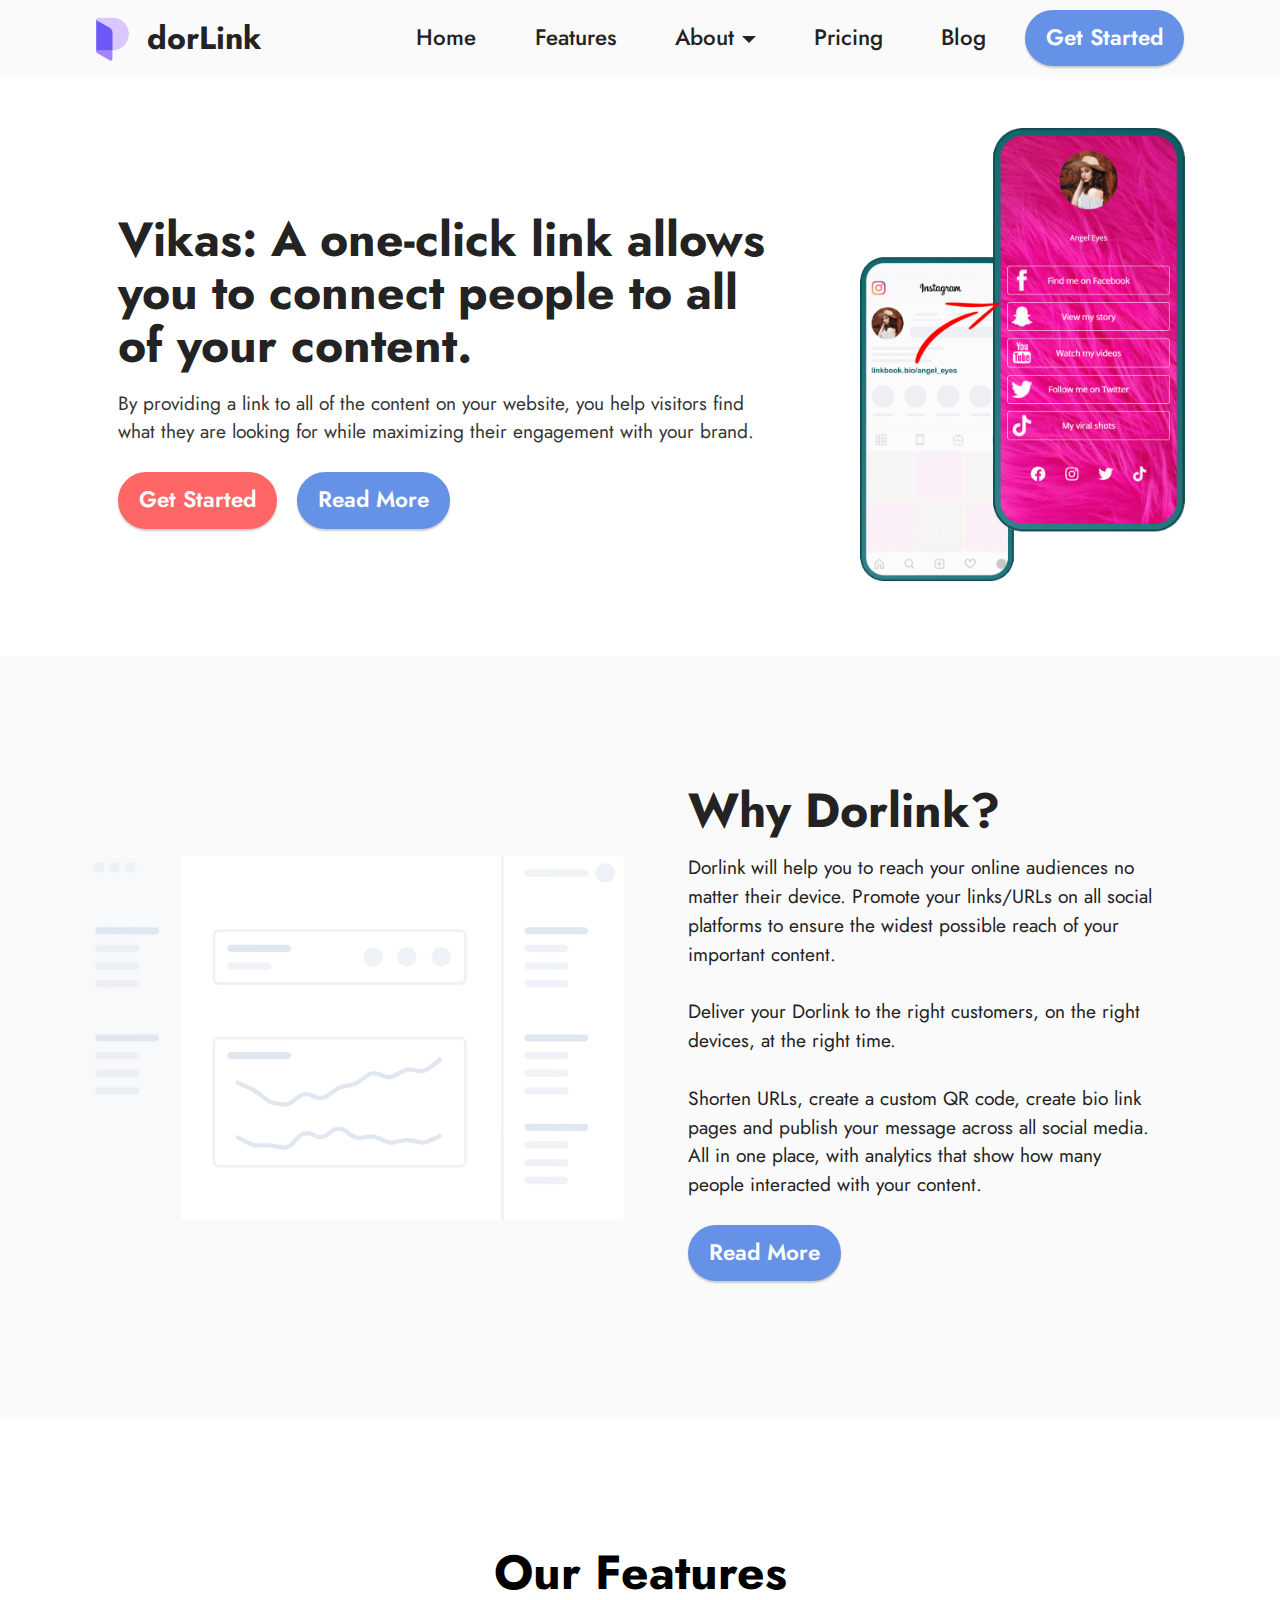
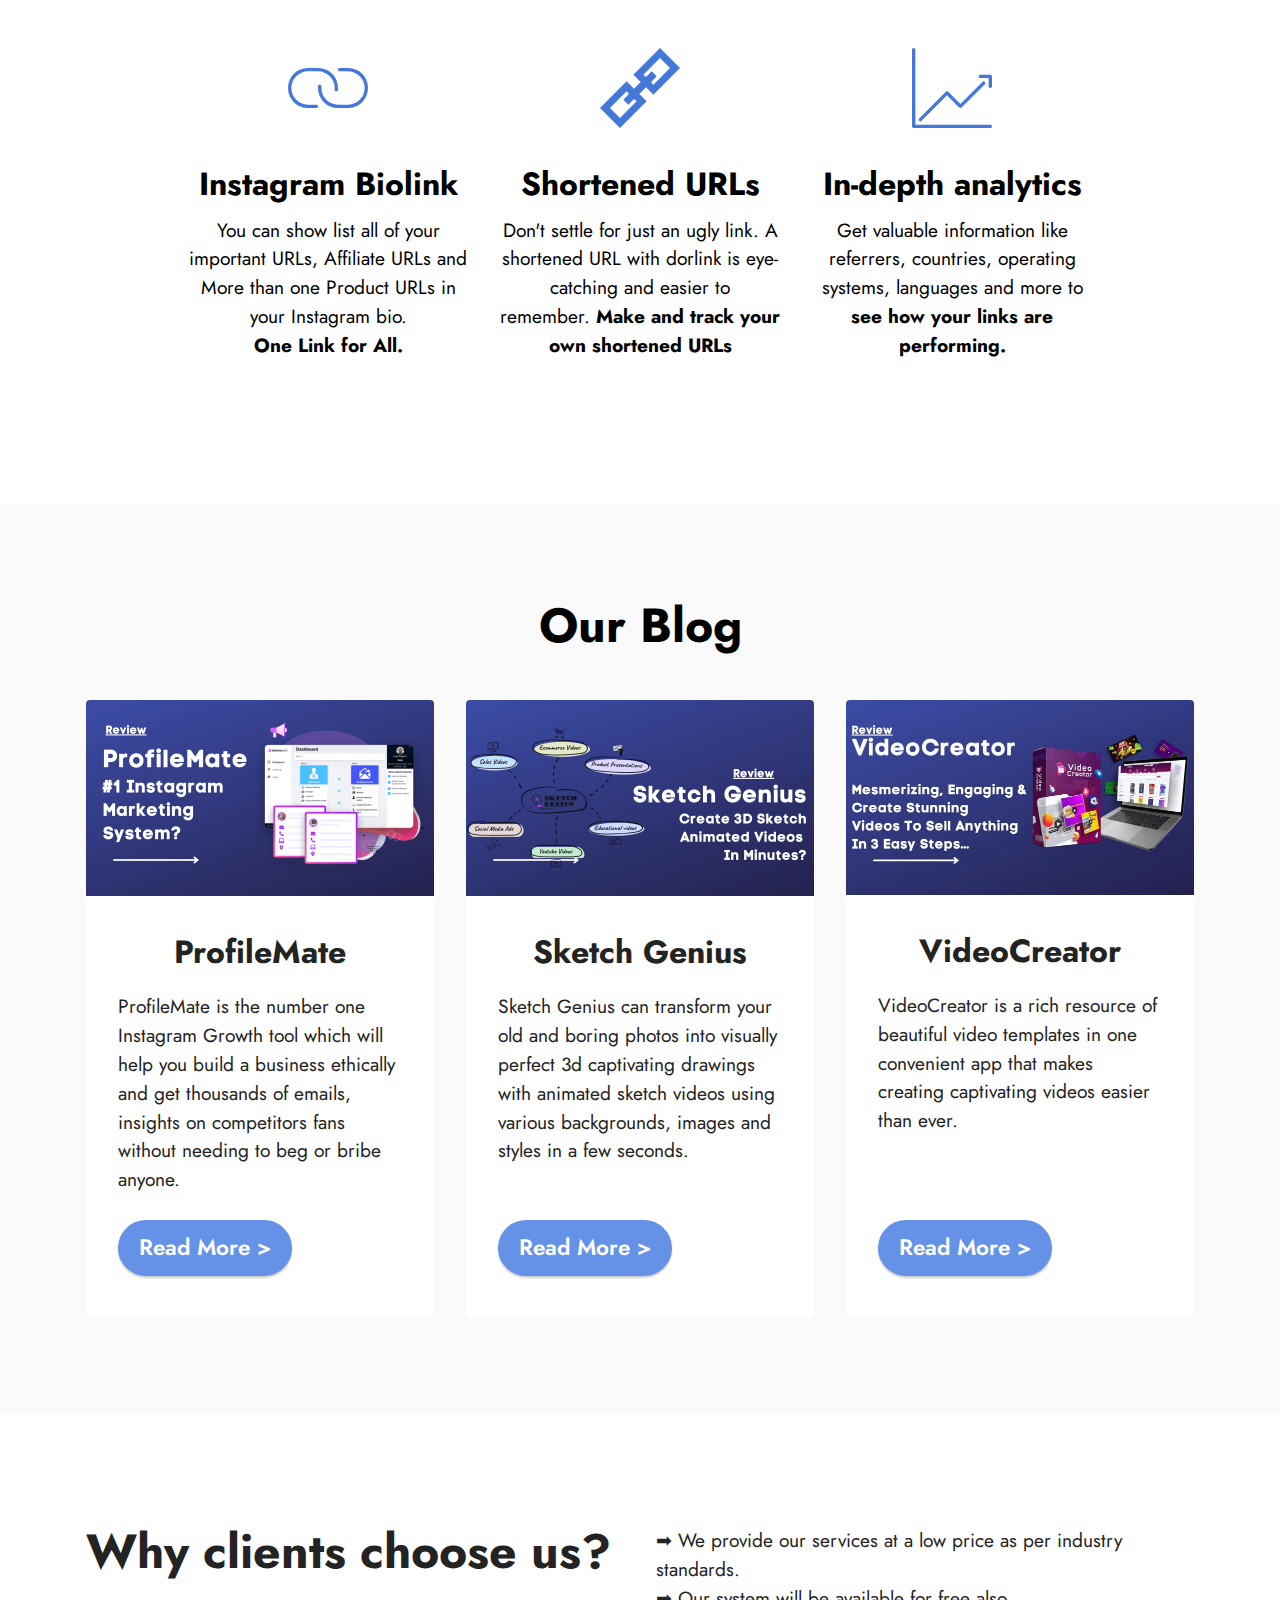
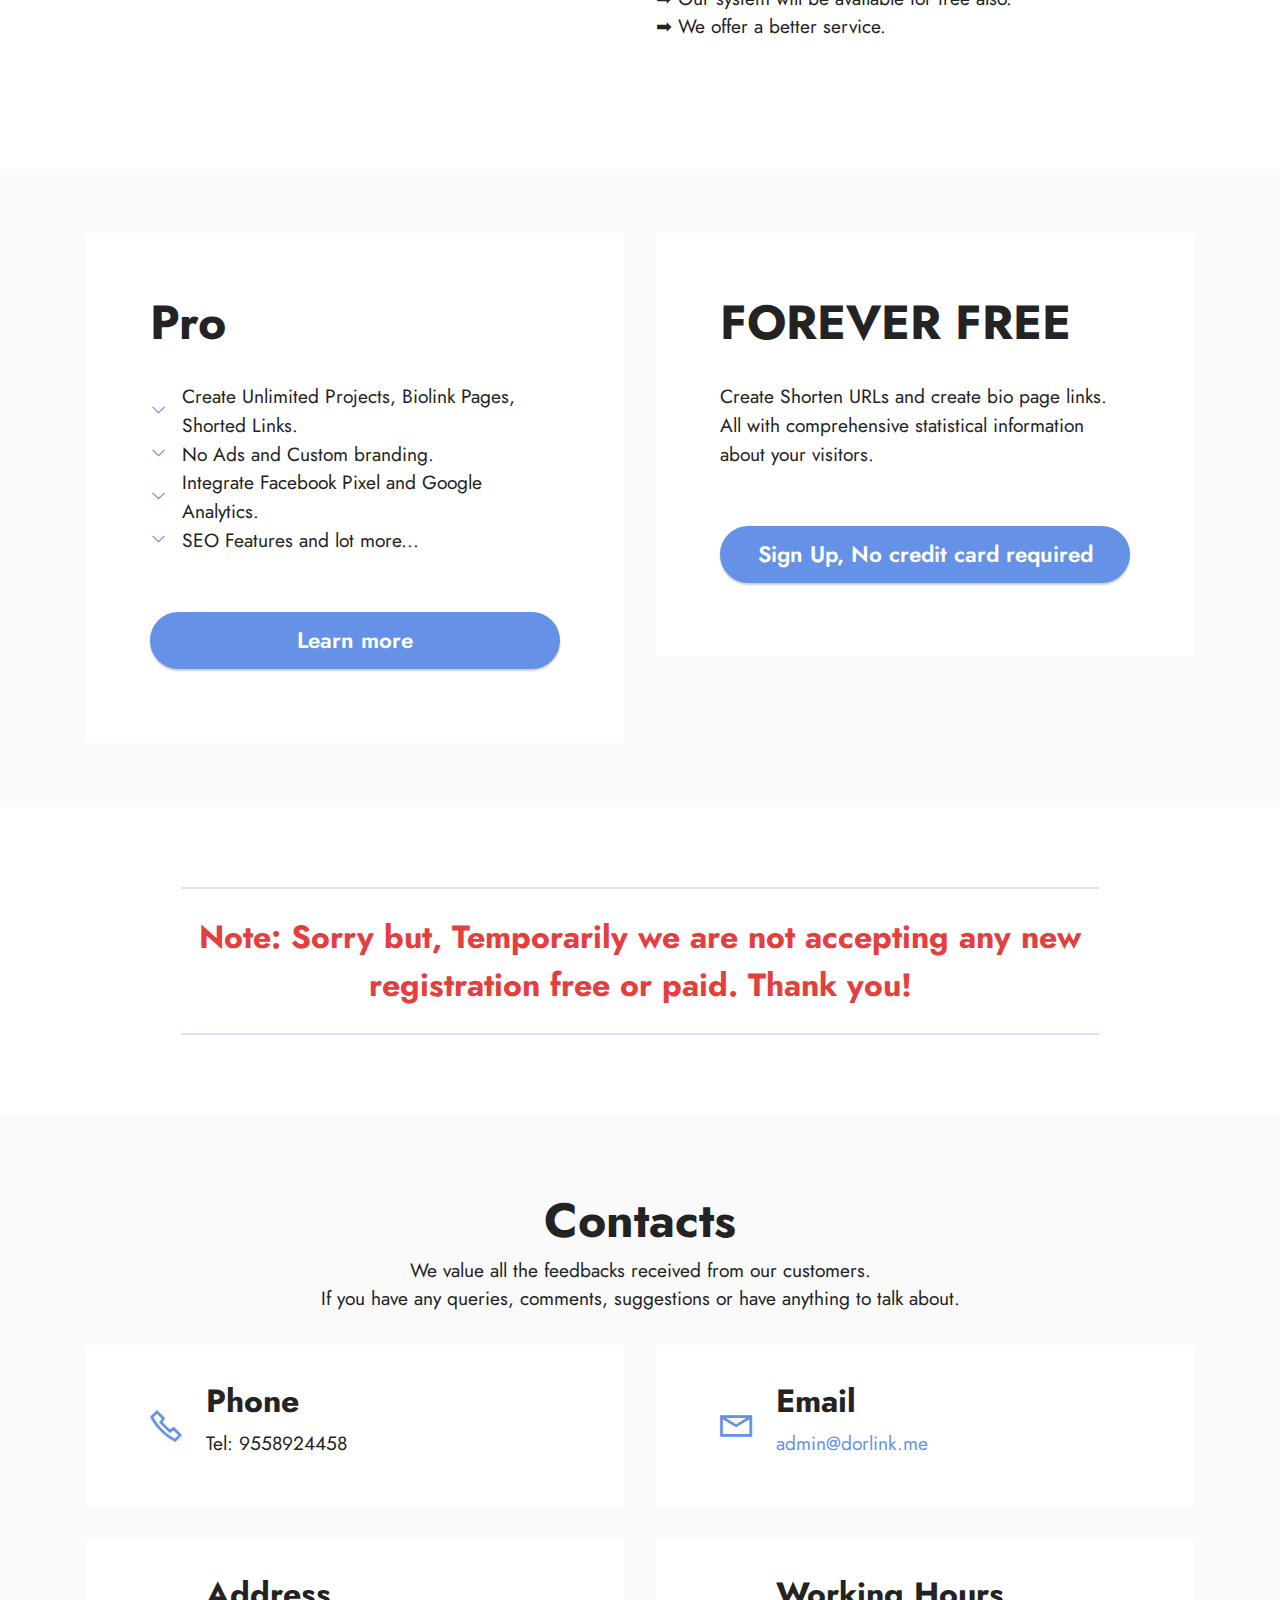
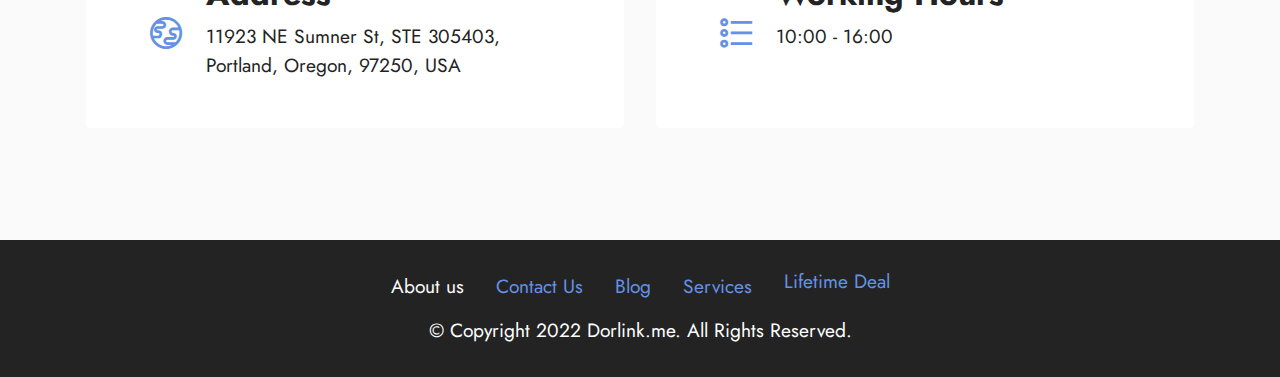
==== index.html @ 150f1089 "update" ====
<!DOCTYPE html>
<html  >
<head>
  <!-- Site made with Mobirise Website Builder v5.6.0, https://mobirise.com -->
  <meta charset="UTF-8">
  <meta http-equiv="X-UA-Compatible" content="IE=edge">
  <meta name="generator" content="Mobirise v5.6.0, mobirise.com">
  <meta name="twitter:card" content="summary_large_image"/>
  <meta name="twitter:image:src" content="assets/images/index-meta.png">
  <meta property="og:image" content="assets/images/index-meta.png">
  <meta name="twitter:title" content="Dorlink - Start working smarter">
  <meta name="viewport" content="width=device-width, initial-scale=1, minimum-scale=1">
  <link rel="shortcut icon" href="assets/images/d6089937f5c26a51997d0d1801ee9431-180x180.png" type="image/x-icon">
  <meta name="description" content="Link all of your articles together easily with Dorlink. Grow your audience by sharing across your social media channels.">
  
  
  <title>Dorlink - Start working smarter</title>
  <link rel="stylesheet" href="assets/web/assets/mobirise-icons2/mobirise2.css">
  <link rel="stylesheet" href="assets/web/assets/mobirise-icons/mobirise-icons.css">
  <link rel="stylesheet" href="assets/bootstrap/css/bootstrap.min.css">
  <link rel="stylesheet" href="assets/bootstrap/css/bootstrap-grid.min.css">
  <link rel="stylesheet" href="assets/bootstrap/css/bootstrap-reboot.min.css">
  <link rel="stylesheet" href="assets/dropdown/css/style.css">
  <link rel="stylesheet" href="assets/socicon/css/styles.css">
  <link rel="stylesheet" href="assets/theme/css/style.css">
  <link rel="preload" href="https://fonts.googleapis.com/css?family=Jost:100,200,300,400,500,600,700,800,900,100i,200i,300i,400i,500i,600i,700i,800i,900i&display=swap" as="style" onload="this.onload=null;this.rel='stylesheet'">
  <noscript><link rel="stylesheet" href="https://fonts.googleapis.com/css?family=Jost:100,200,300,400,500,600,700,800,900,100i,200i,300i,400i,500i,600i,700i,800i,900i&display=swap"></noscript>
  <link rel="preload" as="style" href="assets/mobirise/css/mbr-additional.css"><link rel="stylesheet" href="assets/mobirise/css/mbr-additional.css" type="text/css">
  
  
  
  
</head>
<body>
  
  <section data-bs-version="5.1" class="menu menu2 cid-sFCw1qGFAI" once="menu" id="menu2-23">
    
    <nav class="navbar navbar-dropdown navbar-fixed-top navbar-expand-lg">
        <div class="container">
            <div class="navbar-brand">
                <span class="navbar-logo">
                    <a href="index.html">
                        <img src="assets/images/d6089937f5c26a51997d0d1801ee9431-180x180.png" alt="Dorlink logo" style="height: 3rem;">
                    </a>
                </span>
                <span class="navbar-caption-wrap"><a class="navbar-caption text-black text-primary display-5" href="index.html">dorLink</a></span>
            </div>
            <button class="navbar-toggler" type="button" data-toggle="collapse" data-bs-toggle="collapse" data-target="#navbarSupportedContent" data-bs-target="#navbarSupportedContent" aria-controls="navbarNavAltMarkup" aria-expanded="false" aria-label="Toggle navigation">
                <div class="hamburger">
                    <span></span>
                    <span></span>
                    <span></span>
                    <span></span>
                </div>
            </button>
            <div class="collapse navbar-collapse" id="navbarSupportedContent">
                <ul class="navbar-nav nav-dropdown" data-app-modern-menu="true"><li class="nav-item"><a class="nav-link link text-black text-primary display-4" href="index.html">Home</a></li><li class="nav-item"><a class="nav-link link text-black text-primary display-4" href="index.html#features1-1i">Features</a></li>
                    <li class="nav-item dropdown"><a class="nav-link link text-black text-primary dropdown-toggle display-4" href="index.html#header14-1j" data-toggle="dropdown-submenu" data-bs-toggle="dropdown" data-bs-auto-close="outside" aria-expanded="false">About</a><div class="dropdown-menu" aria-labelledby="dropdown-undefined"><a class="text-black text-primary dropdown-item display-4" href="privacy-policy.html">Privacy Policy</a><a class="text-black text-primary show dropdown-item display-4" href="terms-and-conditions.html">Terms &amp; Conditions</a></div></li>
                    <li class="nav-item"><a class="nav-link link text-black text-primary display-4" href="index.html#pricing1-0">Pricing</a>
                    </li><li class="nav-item"><a class="nav-link link text-black text-primary display-4" href="https://review.dorlink.me/" target="_blank">Blog</a></li></ul>
                
                <div class="navbar-buttons mbr-section-btn"><a class="btn btn-primary display-4" href="https://dorlink.me/plan/new" target="_blank">
                        Get Started</a></div>
            </div>
        </div>
    </nav>
</section>

<section data-bs-version="5.1" class="header14 cid-sFzxmVl7J6" id="header14-1f">

    

    

    <div class="container">
        <div class="row justify-content-center align-items-center">
            <div class="col-12 col-md-4 image-wrapper">
                <img src="assets/images/main-pic.gif" alt="link in bio instagram tool">
            </div>
            <div class="col-12 col-md">
                <div class="text-wrapper">
                    <h1 class="mbr-section-title mbr-fonts-style mb-3 display-2"><strong>Vikas: A one-click link allows you to connect people to all of your content.</strong></h1>
                    <p class="mbr-text mbr-fonts-style display-7">By providing a link to all of the content on your website, you help visitors find what they are looking for while maximizing their engagement with your brand.<br></p>
                    <div class="mbr-section-btn mt-3"><a class="btn btn-secondary display-4" href="https://dorlink.me/register" target="_blank">Get Started</a>
                        <a class="btn btn-primary display-4" href="index.html#header14-1j">Read More</a></div>
                </div>
            </div>
        </div>
    </div>
</section>

<section data-bs-version="5.1" class="header14 cid-sFzz5E692j" id="header14-1j">

    

    

    <div class="container">
        <div class="row justify-content-center align-items-center">
            <div class="col-12 col-md-6 image-wrapper">
                <img src="assets/images/product-shot-p-800-800x543.png" alt="Dorlink">
            </div>
            <div class="col-12 col-md">
                <div class="text-wrapper">
                    <h1 class="mbr-section-title mbr-fonts-style mb-3 display-2">
                        <strong>Why Dorlink?</strong></h1>
                    <p class="mbr-text mbr-fonts-style display-7">Dorlink will help you to reach your online audiences no matter their device.&nbsp;Promote your links/URLs on all social platforms to ensure the widest possible reach of your important content.<br><br>Deliver your Dorlink to the right customers, on the right devices, at the right time.<br><br>Shorten URLs, create a custom QR code, create bio link pages and publish your message across all social media. All in one place, with analytics that show how many people interacted with your content.<br></p>
                    <div class="mbr-section-btn mt-3"><a class="btn btn-primary display-4" href="index.html#features1-1i">Read More</a></div>
                </div>
            </div>
        </div>
    </div>
</section>

<section data-bs-version="5.1" class="features1 cid-sFzyUE9AaP" id="features1-1i">
    

    
    <div class="container-fluid">
        <div class="row">
            <div class="col-12 col-lg-9">
                <h3 class="mbr-section-title mbr-fonts-style align-center mb-0 display-2">
                    <strong>Our Features</strong>
                </h3>
                
            </div>
        </div>
        <div class="row">
            <div class="card col-12 col-md-6 col-lg-3">
                <div class="card-wrapper">
                    <div class="card-box align-center">
                        <div class="iconfont-wrapper">
                            <span class="mbr-iconfont mbri-link"></span>
                        </div>
                        <h5 class="card-title mbr-fonts-style display-5"><strong>Instagram Biolink</strong></h5>
                        <p class="card-text mbr-fonts-style display-7">You can show list all of your important URLs, Affiliate URLs and More than one Product URLs in your Instagram bio. <br><strong>One Link for All.</strong></p>
                    </div>
                </div>
            </div>
            <div class="card col-12 col-md-6 col-lg-3">
                <div class="card-wrapper">
                    <div class="card-box align-center">
                        <div class="iconfont-wrapper">
                            <span class="mbr-iconfont mobi-mbri-link mobi-mbri"></span>
                        </div>
                        <h5 class="card-title mbr-fonts-style display-5"><strong>Shortened URLs</strong></h5>
                        <p class="card-text mbr-fonts-style display-7">Don't settle for just an ugly link. A shortened URL with dorlink is eye-catching and easier to remember.&nbsp;<strong>Make and track your own shortened URLs</strong></p>
                    </div>
                </div>
            </div>
            <div class="card col-12 col-md-6 col-lg-3">
                <div class="card-wrapper">
                    <div class="card-box align-center">
                        <div class="iconfont-wrapper">
                            <span class="mbr-iconfont mbri-growing-chart"></span>
                        </div>
                        <h5 class="card-title mbr-fonts-style display-5"><strong>In-depth analytics</strong></h5>
                        <p class="card-text mbr-fonts-style display-7">Get valuable information like referrers, countries, operating systems, languages and more to <strong>see how your links are performing.</strong></p>
                    </div>
                </div>
            </div>
            
        </div>
    </div>
</section>

<section data-bs-version="5.1" class="features3 cid-sFzFvgBfc0" id="features3-1p">
    
    
    <div class="container">
        <div class="mbr-section-head">
            <h4 class="mbr-section-title mbr-fonts-style align-center mb-5 display-2">
                <strong>Our Blog</strong></h4>
            
        </div>
        <div class="row mt-4">
            
            <div class="item features-image сol-12 col-md-6 col-lg-4 active">
                <div class="item-wrapper">
                    <div class="item-img">
                        <img src="assets/images/profilemate-review-696x392.png" alt="ProfileMate Review" data-slide-to="1" data-bs-slide-to="1">
                    </div>
                    <div class="item-content">
                        <h5 class="item-title mbr-fonts-style display-5"><strong>ProfileMate</strong></h5>
                        
                        <p class="mbr-text mbr-fonts-style mt-3 display-7">ProfileMate is the number one Instagram Growth tool which will help you build a business ethically and get thousands of emails, insights on competitors fans without needing to beg or bribe anyone.<br></p>
                    </div>
                    <div class="mbr-section-btn item-footer mt-2"><a href="https://review.dorlink.me/profilemate-review/" class="btn item-btn btn-primary display-4" target="_blank">Read More
                            &gt;</a></div>
                </div>
            </div>
            <div class="item features-image сol-12 col-md-6 col-lg-4">
                <div class="item-wrapper">
                    <div class="item-img">
                        <img src="assets/images/sketchgenius-review-create-3d-sketch-696x392.png" alt="Sketch Genius Review" data-slide-to="2" data-bs-slide-to="2">
                    </div>
                    <div class="item-content">
                        <h5 class="item-title mbr-fonts-style display-5"><strong>Sketch Genius</strong></h5>
                        
                        <p class="mbr-text mbr-fonts-style mt-3 display-7">Sketch Genius can transform your old and boring photos into visually perfect 3d captivating drawings with animated sketch videos using various backgrounds, images and styles in a few seconds.<br></p>
                    </div>
                    <div class="mbr-section-btn item-footer mt-2"><a href="https://review.dorlink.me/sketch-genius-review/" class="btn item-btn btn-primary display-4" target="_blank">Read More &gt;</a></div>
                </div>
            </div><div class="item features-image сol-12 col-md-6 col-lg-4">
                <div class="item-wrapper">
                    <div class="item-img">
                        <img src="assets/images/videocreator-review-696x392.jpeg" alt="VideoCreator-Review" data-slide-to="0" data-bs-slide-to="0">
                    </div>
                    <div class="item-content">
                        <h5 class="item-title mbr-fonts-style display-5"><strong>VideoCreator</strong></h5>
                        
                        <p class="mbr-text mbr-fonts-style mt-3 display-7">VideoCreator is a rich resource of beautiful video templates in one convenient app that makes creating captivating videos easier than ever.</p>
                    </div>
                    <div class="mbr-section-btn item-footer mt-2"><a href="https://review.dorlink.me/videocreator-review/" class="btn item-btn btn-primary display-4" target="_blank">Read More &gt;</a></div>
                </div>
            </div>
        </div>
    </div>
</section>

<section data-bs-version="5.1" class="content10 cid-sFAZRnJnnI" id="content10-22">
    
    <div class="container">
        <div class="row justify-content-center">
            <div class="col-12 col-md">
                
                <h6 class="mbr-section-subtitle mbr-fonts-style mb-4 display-2"><strong>Why clients choose us?</strong></h6>
            </div>
            <div class="col-md-12 col-lg-6">
                <p class="mbr-text mbr-fonts-style display-7">➡ We provide our services at a low price as per industry standards.<br>➡ Our system will be available for free also.&nbsp;<br>➡ We offer a better service.</p>
            </div>
        </div>
    </div>
</section>

<section data-bs-version="5.1" class="pricing1 cid-sYmt5kQbdl" id="pricing1-0">

    

    
    <div class="container">
        <div class="row justify-content-center">
            <div class="card col-12 col-lg-6">
                <div class="card-wrapper">
                    <div class="card-box align-left">
                        <h6 class="card-title mbr-fonts-style mb-4 display-2">
                            <strong>Pro</strong></h6>
                        <ul class="list mbr-fonts-style mb-5 display-7">
                            <li class="item-wrap"><span style="font-size: 1.2rem;">Create Unlimited Projects, Biolink Pages, Shorted Links.</span></li><li class="item-wrap"><span style="font-size: 1.2rem;">No Ads and Custom branding.</span><br></li>
                            <li class="item-wrap"><span style="font-size: 1.2rem;">Integrate Facebook Pixel and Google Analytics.</span></li><li class="item-wrap">SEO Features and lot more...</li>
                        </ul>
                    </div>
                    <div class="mbr-section-btn"><a class="btn btn-primary display-4" href="https://dorlink.me/plan/new" target="_blank">Learn more</a></div>
                </div>
            </div>

            <div class="card col-12 col-lg-6">
                <div class="card-wrapper">
                    <div class="card-box align-left">
                        <h4 class="card-title mb-4 mbr-fonts-style display-2"><strong>FOREVER FREE</strong><strong><br></strong></h4>
                        <p class="mbr-text mbr-fonts-style mb-5 display-7">Create Shorten URLs and create bio page links. All with comprehensive statistical information about your visitors.<br>
                        </p>
                    </div>
                    <div class="mbr-section-btn"><a class="btn btn-primary display-4" href="https://dorlink.me/plan/new" target="_blank">Sign Up, No credit card required</a></div>
                </div>
            </div>
        </div>
    </div>
</section>

<section data-bs-version="5.1" class="content6 cid-sYxd4Aob9S" id="content6-a">
    
    <div class="container">
        <div class="row justify-content-center">
            <div class="col-md-12 col-lg-10">
                <hr class="line">
                <p class="mbr-text align-center mbr-fonts-style my-4 display-5"><strong>Note: Sorry but, Temporarily we are not accepting any new registration free or paid. Thank you!</strong><br></p>
                <hr class="line">
            </div>
        </div>
    </div>
</section>

<section data-bs-version="5.1" class="contacts2 cid-sFzIA7KGYz" id="contacts2-1r">
    <!---->
    
    
    <div class="container">
        <div class="mbr-section-head">
            <h3 class="mbr-section-title mbr-fonts-style align-center mb-0 display-2">
                <strong>Contacts</strong>
            </h3>
            <h4 class="mbr-section-subtitle mbr-fonts-style align-center mb-0 mt-2 display-7">We value all the feedbacks received from our customers. <br>If you have any queries, comments, suggestions or have anything to talk about.</h4>
        </div>
        <div class="row justify-content-center mt-4">
            <div class="card col-12 col-md-6">
                <div class="card-wrapper">
                    <div class="image-wrapper">
                        <span class="mbr-iconfont mobi-mbri-phone mobi-mbri"></span>
                    </div>
                    <div class="text-wrapper">
                        <h6 class="card-title mbr-fonts-style mb-1 display-5">
                            <strong>Phone</strong>
                        </h6>
                        <p class="mbr-text mbr-fonts-style display-7">Tel: 9558924458
                        </p>
                    </div>
                </div>
            </div>
            <div class="card col-12 col-md-6">
                <div class="card-wrapper">
                    <div class="image-wrapper">
                        <span class="mbr-iconfont mobi-mbri-letter mobi-mbri"></span>
                    </div>
                    <div class="text-wrapper">
                        <h6 class="card-title mbr-fonts-style mb-1 display-5">
                            <strong>Email</strong><strong><br></strong>
                        </h6>
                        <p class="mbr-text mbr-fonts-style display-7"><a href="mailto:admin@dorlink.me" class="text-primary">admin@dorlink.me</a></p>
                    </div>
                </div>
            </div>
            <div class="card col-12 col-md-6">
                <div class="card-wrapper">
                    <div class="image-wrapper">
                        <span class="mbr-iconfont mobi-mbri-globe mobi-mbri"></span>
                    </div>
                    <div class="text-wrapper">
                        <h6 class="card-title mbr-fonts-style mb-1 display-5">
                            <strong>Address</strong>
                        </h6>
                        <p class="mbr-text mbr-fonts-style display-7">
                            11923 NE Sumner St, STE 305403, Portland, Oregon, 97250, USA
                        </p>
                    </div>
                </div>
            </div>
            <div class="card col-12 col-md-6">
                <div class="card-wrapper">
                    <div class="image-wrapper">
                        <span class="mbr-iconfont mobi-mbri-bulleted-list mobi-mbri"></span>
                    </div>
                    <div class="text-wrapper">
                        <h6 class="card-title mbr-fonts-style mb-1 display-5">
                            <strong>Working Hours</strong>
                        </h6>
                        <p class="mbr-text mbr-fonts-style display-7">10:00 - 16:00
                        </p>
                    </div>
                </div>
            </div>
        </div>
    </div>
</section>

<section data-bs-version="5.1" class="footer3 cid-sYx9sicp0K" once="footers" id="footer3-9">

    

    

    <div class="container">
        <div class="media-container-row align-center mbr-white">
            <div class="row row-links">
                <ul class="foot-menu">
                    
                    
                    
                    
                    
                <li class="foot-menu-item mbr-fonts-style display-7">
                        <a class="text-white text-primary" href="index.html#header14-1j" target="_blank">About us</a>
                    </li><li class="foot-menu-item mbr-fonts-style display-7"><a href="index.html#contacts2-1r" class="text-primary">Contact Us</a></li><li class="foot-menu-item mbr-fonts-style display-7"><a href="https://review.dorlink.me/" class="text-primary" target="_blank">Blog</a></li><li class="foot-menu-item mbr-fonts-style display-7">
                        <a href="index.html#features1-1i" class="text-primary">Services</a>
                    </li><li class="foot-menu-item mbr-fonts-style display-7"><p><a href="https://dorlink.me/plan/new" class="text-primary" target="_blank">Lifetime Deal</a></p></li></ul>
            </div>
            
            <div class="row row-copirayt">
                <p class="mbr-text mb-0 mbr-fonts-style mbr-white align-center display-7">
                    © Copyright 2022 Dorlink.me. All Rights Reserved.
                </p>
            </div>
        </div>
    </div>
</section>
  
</body>
</html>
---- assets/web/assets/mobirise-icons2/mobirise2.css ----
@font-face {
  font-family: 'Moririse2';
  font-display: swap;
  src:  url('mobirise2.eot?f2bix4');
  src:  url('mobirise2.eot?f2bix4#iefix') format('embedded-opentype'),
    url('mobirise2.ttf?f2bix4') format('truetype'),
    url('mobirise2.woff?f2bix4') format('woff'),
    url('mobirise2.svg?f2bix4#mobirise2') format('svg');
  font-weight: normal;
  font-style: normal;
}

[class^="mobi-"], [class*=" mobi-"] {
  /* use !important to prevent issues with browser extensions that change fonts */
  font-family: 'Moririse2' !important;
  speak: none;
  font-style: normal;
  font-weight: normal;
  font-variant: normal;
  text-transform: none;
  line-height: 1;

  /* Better Font Rendering =========== */
  -webkit-font-smoothing: antialiased;
  -moz-osx-font-smoothing: grayscale;
}

.mobi-mbri-add-submenu:before {
  content: "\e900";
}
.mobi-mbri-alert:before {
  content: "\e901";
}
.mobi-mbri-align-center:before {
  content: "\e902";
}
.mobi-mbri-align-justify:before {
  content: "\e903";
}
.mobi-mbri-align-left:before {
  content: "\e904";
}
.mobi-mbri-align-right:before {
  content: "\e905";
}
.mobi-mbri-android:before {
  content: "\e906";
}
.mobi-mbri-apple:before {
  content: "\e907";
}
.mobi-mbri-arrow-down:before {
  content: "\e908";
}
.mobi-mbri-arrow-next:before {
  content: "\e909";
}
.mobi-mbri-arrow-prev:before {
  content: "\e90a";
}
.mobi-mbri-arrow-up:before {
  content: "\e90b";
}
.mobi-mbri-bold:before {
  content: "\e90c";
}
.mobi-mbri-bookmark:before {
  content: "\e90d";
}
.mobi-mbri-bootstrap:before {
  content: "\e90e";
}
.mobi-mbri-briefcase:before {
  content: "\e90f";
}
.mobi-mbri-browse:before {
  content: "\e910";
}
.mobi-mbri-bulleted-list:before {
  content: "\e911";
}
.mobi-mbri-calendar:before {
  content: "\e912";
}
.mobi-mbri-camera:before {
  content: "\e913";
}
.mobi-mbri-cart-add:before {
  content: "\e914";
}
.mobi-mbri-cart-full:before {
  content: "\e915";
}
.mobi-mbri-cash:before {
  content: "\e916";
}
.mobi-mbri-change-style:before {
  content: "\e917";
}
.mobi-mbri-chat:before {
  content: "\e918";
}
.mobi-mbri-clock:before {
  content: "\e919";
}
.mobi-mbri-close:before {
  content: "\e91a";
}
.mobi-mbri-cloud:before {
  content: "\e91b";
}
.mobi-mbri-code:before {
  content: "\e91c";
}
.mobi-mbri-contact-form:before {
  content: "\e91d";
}
.mobi-mbri-credit-card:before {
  content: "\e91e";
}
.mobi-mbri-cursor-click:before {
  content: "\e91f";
}
.mobi-mbri-cust-feedback:before {
  content: "\e920";
}
.mobi-mbri-database:before {
  content: "\e921";
}
.mobi-mbri-delivery:before {
  content: "\e922";
}
.mobi-mbri-desktop:before {
  content: "\e923";
}
.mobi-mbri-devices:before {
  content: "\e924";
}
.mobi-mbri-down:before {
  content: "\e925";
}
.mobi-mbri-download-2:before {
  content: "\e926";
}
.mobi-mbri-download:before {
  content: "\e927";
}
.mobi-mbri-drag-n-drop-2:before {
  content: "\e928";
}
.mobi-mbri-drag-n-drop:before {
  content: "\e929";
}
.mobi-mbri-edit-2:before {
  content: "\e92a";
}
.mobi-mbri-edit:before {
  content: "\e92b";
}
.mobi-mbri-error:before {
  content: "\e92c";
}
.mobi-mbri-extension:before {
  content: "\e92d";
}
.mobi-mbri-features:before {
  content: "\e92e";
}
.mobi-mbri-file:before {
  content: "\e92f";
}
.mobi-mbri-flag:before {
  content: "\e930";
}
.mobi-mbri-folder:before {
  content: "\e931";
}
.mobi-mbri-gift:before {
  content: "\e932";
}
.mobi-mbri-github:before {
  content: "\e933";
}
.mobi-mbri-globe-2:before {
  content: "\e934";
}
.mobi-mbri-globe:before {
  content: "\e935";
}
.mobi-mbri-growing-chart:before {
  content: "\e936";
}
.mobi-mbri-hearth:before {
  content: "\e937";
}
.mobi-mbri-help:before {
  content: "\e938";
}
.mobi-mbri-home:before {
  content: "\e939";
}
.mobi-mbri-hot-cup:before {
  content: "\e93a";
}
.mobi-mbri-idea:before {
  content: "\e93b";
}
.mobi-mbri-image-gallery:before {
  content: "\e93c";
}
.mobi-mbri-image-slider:before {
  content: "\e93d";
}
.mobi-mbri-info:before {
  content: "\e93e";
}
.mobi-mbri-italic:before {
  content: "\e93f";
}
.mobi-mbri-key:before {
  content: "\e940";
}
.mobi-mbri-laptop:before {
  content: "\e941";
}
.mobi-mbri-layers:before {
  content: "\e942";
}
.mobi-mbri-left-right:before {
  content: "\e943";
}
.mobi-mbri-left:before {
  content: "\e944";
}
.mobi-mbri-letter:before {
  content: "\e945";
}
.mobi-mbri-like:before {
  content: "\e946";
}
.mobi-mbri-link:before {
  content: "\e947";
}
.mobi-mbri-lock:before {
  content: "\e948";
}
.mobi-mbri-login:before {
  content: "\e949";
}
.mobi-mbri-logout:before {
  content: "\e94a";
}
.mobi-mbri-magic-stick:before {
  content: "\e94b";
}
.mobi-mbri-map-pin:before {
  content: "\e94c";
}
.mobi-mbri-menu:before {
  content: "\e94d";
}
.mobi-mbri-mobile-2:before {
  content: "\e94e";
}
.mobi-mbri-mobile-horizontal:before {
  content: "\e94f";
}
.mobi-mbri-mobile:before {
  content: "\e950";
}
.mobi-mbri-mobirise:before {
  content: "\e951";
}
.mobi-mbri-more-horizontal:before {
  content: "\e952";
}
.mobi-mbri-more-vertical:before {
  content: "\e953";
}
.mobi-mbri-music:before {
  content: "\e954";
}
.mobi-mbri-new-file:before {
  content: "\e955";
}
.mobi-mbri-numbered-list:before {
  content: "\e956";
}
.mobi-mbri-opened-folder:before {
  content: "\e957";
}
.mobi-mbri-pages:before {
  content: "\e958";
}
.mobi-mbri-paper-plane:before {
  content: "\e959";
}
.mobi-mbri-paperclip:before {
  content: "\e95a";
}
.mobi-mbri-phone:before {
  content: "\e95b";
}
.mobi-mbri-photo:before {
  content: "\e95c";
}
.mobi-mbri-photos:before {
  content: "\e95d";
}
.mobi-mbri-pin:before {
  content: "\e95e";
}
.mobi-mbri-play:before {
  content: "\e95f";
}
.mobi-mbri-plus:before {
  content: "\e960";
}
.mobi-mbri-preview:before {
  content: "\e961";
}
.mobi-mbri-print:before {
  content: "\e962";
}
.mobi-mbri-protect:before {
  content: "\e963";
}
.mobi-mbri-question:before {
  content: "\e964";
}
.mobi-mbri-quote-left:before {
  content: "\e965";
}
.mobi-mbri-quote-right:before {
  content: "\e966";
}
.mobi-mbri-redo:before {
  content: "\e967";
}
.mobi-mbri-refresh:before {
  content: "\e968";
}
.mobi-mbri-responsive-2:before {
  content: "\e969";
}
.mobi-mbri-responsive:before {
  content: "\e96a";
}
.mobi-mbri-right:before {
  content: "\e96b";
}
.mobi-mbri-rocket:before {
  content: "\e96c";
}
.mobi-mbri-sad-face:before {
  content: "\e96d";
}
.mobi-mbri-sale:before {
  content: "\e96e";
}
.mobi-mbri-save:before {
  content: "\e96f";
}
.mobi-mbri-search:before {
  content: "\e970";
}
.mobi-mbri-setting-2:before {
  content: "\e971";
}
.mobi-mbri-setting-3:before {
  content: "\e972";
}
.mobi-mbri-setting:before {
  content: "\e973";
}
.mobi-mbri-share:before {
  content: "\e974";
}
.mobi-mbri-shopping-bag:before {
  content: "\e975";
}
.mobi-mbri-shopping-basket:before {
  content: "\e976";
}
.mobi-mbri-shopping-cart:before {
  content: "\e977";
}
.mobi-mbri-sites:before {
  content: "\e978";
}
.mobi-mbri-smile-face:before {
  content: "\e979";
}
.mobi-mbri-speed:before {
  content: "\e97a";
}
.mobi-mbri-star:before {
  content: "\e97b";
}
.mobi-mbri-success:before {
  content: "\e97c";
}
.mobi-mbri-sun:before {
  content: "\e97d";
}
.mobi-mbri-sun2:before {
  content: "\e97e";
}
.mobi-mbri-tablet-vertical:before {
  content: "\e97f";
}
.mobi-mbri-tablet:before {
  content: "\e980";
}
.mobi-mbri-target:before {
  content: "\e981";
}
.mobi-mbri-timer:before {
  content: "\e982";
}
.mobi-mbri-to-ftp:before {
  content: "\e983";
}
.mobi-mbri-to-local-drive:before {
  content: "\e984";
}
.mobi-mbri-touch-swipe:before {
  content: "\e985";
}
.mobi-mbri-touch:before {
  content: "\e986";
}
.mobi-mbri-trash:before {
  content: "\e987";
}
.mobi-mbri-underline:before {
  content: "\e988";
}
.mobi-mbri-undo:before {
  content: "\e989";
}
.mobi-mbri-unlink:before {
  content: "\e98a";
}
.mobi-mbri-unlock:before {
  content: "\e98b";
}
.mobi-mbri-up-down:before {
  content: "\e98c";
}
.mobi-mbri-up:before {
  content: "\e98d";
}
.mobi-mbri-update:before {
  content: "\e98e";
}
.mobi-mbri-upload-2:before {
  content: "\e98f";
}
.mobi-mbri-upload:before {
  content: "\e990";
}
.mobi-mbri-user-2:before {
  content: "\e991";
}
.mobi-mbri-user:before {
  content: "\e992";
}
.mobi-mbri-users:before {
  content: "\e993";
}
.mobi-mbri-video-play:before {
  content: "\e994";
}
.mobi-mbri-video:before {
  content: "\e995";
}
.mobi-mbri-watch:before {
  content: "\e996";
}
.mobi-mbri-website-theme-2:before {
  content: "\e997";
}
.mobi-mbri-website-theme:before {
  content: "\e998";
}
.mobi-mbri-wifi:before {
  content: "\e999";
}
.mobi-mbri-windows:before {
  content: "\e99a";
}
.mobi-mbri-zoom-in:before {
  content: "\e99b";
}
.mobi-mbri-zoom-out:before {
  content: "\e99c";
}
---- assets/web/assets/mobirise-icons/mobirise-icons.css ----
@font-face {
  font-family: 'MobiriseIcons';
  src:  url('mobirise-icons.eot?spat4u');
  src:  url('mobirise-icons.eot?spat4u#iefix') format('embedded-opentype'),
    url('mobirise-icons.ttf?spat4u') format('truetype'),
    url('mobirise-icons.woff?spat4u') format('woff'),
    url('mobirise-icons.svg?spat4u#MobiriseIcons') format('svg');
  font-weight: normal;
  font-style: normal;
  font-display: swap;
}

[class^="mbri-"], [class*=" mbri-"] {
  /* use !important to prevent issues with browser extensions that change fonts */
  font-family: MobiriseIcons !important;
  speak: none;
  font-style: normal;
  font-weight: normal;
  font-variant: normal;
  text-transform: none;
  line-height: 1;

  /* Better Font Rendering =========== */
  -webkit-font-smoothing: antialiased;
  -moz-osx-font-smoothing: grayscale;
}

.mbri-add-submenu:before {
  content: "\e900";
}
.mbri-alert:before {
  content: "\e901";
}
.mbri-align-center:before {
  content: "\e902";
}
.mbri-align-justify:before {
  content: "\e903";
}
.mbri-align-left:before {
  content: "\e904";
}
.mbri-align-right:before {
  content: "\e905";
}
.mbri-android:before {
  content: "\e906";
}
.mbri-apple:before {
  content: "\e907";
}
.mbri-arrow-down:before {
  content: "\e908";
}
.mbri-arrow-next:before {
  content: "\e909";
}
.mbri-arrow-prev:before {
  content: "\e90a";
}
.mbri-arrow-up:before {
  content: "\e90b";
}
.mbri-bold:before {
  content: "\e90c";
}
.mbri-bookmark:before {
  content: "\e90d";
}
.mbri-bootstrap:before {
  content: "\e90e";
}
.mbri-briefcase:before {
  content: "\e90f";
}
.mbri-browse:before {
  content: "\e910";
}
.mbri-bulleted-list:before {
  content: "\e911";
}
.mbri-calendar:before {
  content: "\e912";
}
.mbri-camera:before {
  content: "\e913";
}
.mbri-cart-add:before {
  content: "\e914";
}
.mbri-cart-full:before {
  content: "\e915";
}
.mbri-cash:before {
  content: "\e916";
}
.mbri-change-style:before {
  content: "\e917";
}
.mbri-chat:before {
  content: "\e918";
}
.mbri-clock:before {
  content: "\e919";
}
.mbri-close:before {
  content: "\e91a";
}
.mbri-cloud:before {
  content: "\e91b";
}
.mbri-code:before {
  content: "\e91c";
}
.mbri-contact-form:before {
  content: "\e91d";
}
.mbri-credit-card:before {
  content: "\e91e";
}
.mbri-cursor-click:before {
  content: "\e91f";
}
.mbri-cust-feedback:before {
  content: "\e920";
}
.mbri-database:before {
  content: "\e921";
}
.mbri-delivery:before {
  content: "\e922";
}
.mbri-desktop:before {
  content: "\e923";
}
.mbri-devices:before {
  content: "\e924";
}
.mbri-down:before {
  content: "\e925";
}
.mbri-download:before {
  content: "\e989";
}
.mbri-drag-n-drop:before {
  content: "\e927";
}
.mbri-drag-n-drop2:before {
  content: "\e928";
}
.mbri-edit:before {
  content: "\e929";
}
.mbri-edit2:before {
  content: "\e92a";
}
.mbri-error:before {
  content: "\e92b";
}
.mbri-extension:before {
  content: "\e92c";
}
.mbri-features:before {
  content: "\e92d";
}
.mbri-file:before {
  content: "\e92e";
}
.mbri-flag:before {
  content: "\e92f";
}
.mbri-folder:before {
  content: "\e930";
}
.mbri-gift:before {
  content: "\e931";
}
.mbri-github:before {
  content: "\e932";
}
.mbri-globe:before {
  content: "\e933";
}
.mbri-globe-2:before {
  content: "\e934";
}
.mbri-growing-chart:before {
  content: "\e935";
}
.mbri-hearth:before {
  content: "\e936";
}
.mbri-help:before {
  content: "\e937";
}
.mbri-home:before {
  content: "\e938";
}
.mbri-hot-cup:before {
  content: "\e939";
}
.mbri-idea:before {
  content: "\e93a";
}
.mbri-image-gallery:before {
  content: "\e93b";
}
.mbri-image-slider:before {
  content: "\e93c";
}
.mbri-info:before {
  content: "\e93d";
}
.mbri-italic:before {
  content: "\e93e";
}
.mbri-key:before {
  content: "\e93f";
}
.mbri-laptop:before {
  content: "\e940";
}
.mbri-layers:before {
  content: "\e941";
}
.mbri-left-right:before {
  content: "\e942";
}
.mbri-left:before {
  content: "\e943";
}
.mbri-letter:before {
  content: "\e944";
}
.mbri-like:before {
  content: "\e945";
}
.mbri-link:before {
  content: "\e946";
}
.mbri-lock:before {
  content: "\e947";
}
.mbri-login:before {
  content: "\e948";
}
.mbri-logout:before {
  content: "\e949";
}
.mbri-magic-stick:before {
  content: "\e94a";
}
.mbri-map-pin:before {
  content: "\e94b";
}
.mbri-menu:before {
  content: "\e94c";
}
.mbri-mobile:before {
  content: "\e94d";
}
.mbri-mobile2:before {
  content: "\e94e";
}
.mbri-mobirise:before {
  content: "\e94f";
}
.mbri-more-horizontal:before {
  content: "\e950";
}
.mbri-more-vertical:before {
  content: "\e951";
}
.mbri-music:before {
  content: "\e952";
}
.mbri-new-file:before {
  content: "\e953";
}
.mbri-numbered-list:before {
  content: "\e954";
}
.mbri-opened-folder:before {
  content: "\e955";
}
.mbri-pages:before {
  content: "\e956";
}
.mbri-paper-plane:before {
  content: "\e957";
}
.mbri-paperclip:before {
  content: "\e958";
}
.mbri-photo:before {
  content: "\e959";
}
.mbri-photos:before {
  content: "\e95a";
}
.mbri-pin:before {
  content: "\e95b";
}
.mbri-play:before {
  content: "\e95c";
}
.mbri-plus:before {
  content: "\e95d";
}
.mbri-preview:before {
  content: "\e95e";
}
.mbri-print:before {
  content: "\e95f";
}
.mbri-protect:before {
  content: "\e960";
}
.mbri-question:before {
  content: "\e961";
}
.mbri-quote-left:before {
  content: "\e962";
}
.mbri-quote-right:before {
  content: "\e963";
}
.mbri-refresh:before {
  content: "\e964";
}
.mbri-responsive:before {
  content: "\e965";
}
.mbri-right:before {
  content: "\e966";
}
.mbri-rocket:before {
  content: "\e967";
}
.mbri-sad-face:before {
  content: "\e968";
}
.mbri-sale:before {
  content: "\e969";
}
.mbri-save:before {
  content: "\e96a";
}
.mbri-search:before {
  content: "\e96b";
}
.mbri-setting:before {
  content: "\e96c";
}
.mbri-setting2:before {
  content: "\e96d";
}
.mbri-setting3:before {
  content: "\e96e";
}
.mbri-share:before {
  content: "\e96f";
}
.mbri-shopping-bag:before {
  content: "\e970";
}
.mbri-shopping-basket:before {
  content: "\e971";
}
.mbri-shopping-cart:before {
  content: "\e972";
}
.mbri-sites:before {
  content: "\e973";
}
.mbri-smile-face:before {
  content: "\e974";
}
.mbri-speed:before {
  content: "\e975";
}
.mbri-star:before {
  content: "\e976";
}
.mbri-success:before {
  content: "\e977";
}
.mbri-sun:before {
  content: "\e978";
}
.mbri-sun2:before {
  content: "\e979";
}
.mbri-tablet:before {
  content: "\e97a";
}
.mbri-tablet-vertical:before {
  content: "\e97b";
}
.mbri-target:before {
  content: "\e97c";
}
.mbri-timer:before {
  content: "\e97d";
}
.mbri-to-ftp:before {
  content: "\e97e";
}
.mbri-to-local-drive:before {
  content: "\e97f";
}
.mbri-touch-swipe:before {
  content: "\e980";
}
.mbri-touch:before {
  content: "\e981";
}
.mbri-trash:before {
  content: "\e982";
}
.mbri-underline:before {
  content: "\e983";
}
.mbri-unlink:before {
  content: "\e984";
}
.mbri-unlock:before {
  content: "\e985";
}
.mbri-up-down:before {
  content: "\e986";
}
.mbri-up:before {
  content: "\e987";
}
.mbri-update:before {
  content: "\e988";
}
.mbri-upload:before {
 content: "\e926"; 
}
.mbri-user:before {
  content: "\e98a";
}
.mbri-user2:before {
  content: "\e98b";
}
.mbri-users:before {
  content: "\e98c";
}
.mbri-video:before {
  content: "\e98d";
}
.mbri-video-play:before {
  content: "\e98e";
}
.mbri-watch:before {
  content: "\e98f";
}
.mbri-website-theme:before {
  content: "\e990";
}
.mbri-wifi:before {
  content: "\e991";
}
.mbri-windows:before {
  content: "\e992";
}
.mbri-zoom-out:before {
  content: "\e993";
}
.mbri-redo:before {
  content: "\e994";
}
.mbri-undo:before {
  content: "\e995";
}
---- assets/dropdown/css/style.css ----
.navbar-dropdown {
  left: 0;
  padding: 0;
  position: absolute;
  right: 0;
  top: 0;
  transition: all 0.45s ease;
  z-index: 1030;
  background: #282828; }
  .navbar-dropdown .navbar-logo {
    margin-right: 0.8rem;
    transition: margin 0.3s ease-in-out;
    vertical-align: middle; }
    .navbar-dropdown .navbar-logo img {
      height: 3.125rem;
      transition: all 0.3s ease-in-out; }
    .navbar-dropdown .navbar-logo.mbr-iconfont {
      font-size: 3.125rem;
      line-height: 3.125rem; }
  .navbar-dropdown .navbar-caption {
    font-weight: 700;
    white-space: normal;
    vertical-align: -4px;
    line-height: 3.125rem !important; }
    .navbar-dropdown .navbar-caption, .navbar-dropdown .navbar-caption:hover {
      color: inherit;
      text-decoration: none; }
  .navbar-dropdown .mbr-iconfont + .navbar-caption {
    vertical-align: -1px; }
  .navbar-dropdown.navbar-fixed-top {
    position: fixed; }
  .navbar-dropdown .navbar-brand span {
    vertical-align: -4px; }
  .navbar-dropdown.bg-color.transparent {
    background: none; }
  .navbar-dropdown.navbar-short .navbar-brand {
    padding: 0.625rem 0; }
    .navbar-dropdown.navbar-short .navbar-brand span {
      vertical-align: -1px; }
  .navbar-dropdown.navbar-short .navbar-caption {
    line-height: 2.375rem !important;
    vertical-align: -2px; }
  .navbar-dropdown.navbar-short .navbar-logo {
    margin-right: 0.5rem; }
    .navbar-dropdown.navbar-short .navbar-logo img {
      height: 2.375rem; }
    .navbar-dropdown.navbar-short .navbar-logo.mbr-iconfont {
      font-size: 2.375rem;
      line-height: 2.375rem; }
  .navbar-dropdown.navbar-short .mbr-table-cell {
    height: 3.625rem; }
  .navbar-dropdown .navbar-close {
    left: 0.6875rem;
    position: fixed;
    top: 0.75rem;
    z-index: 1000; }
  .navbar-dropdown .hamburger-icon {
    content: "";
    display: inline-block;
    vertical-align: middle;
    width: 16px;
    -webkit-box-shadow: 0 -6px 0 1px #282828,0 0 0 1px #282828,0 6px 0 1px #282828;
    -moz-box-shadow: 0 -6px 0 1px #282828,0 0 0 1px #282828,0 6px 0 1px #282828;
    box-shadow: 0 -6px 0 1px #282828,0 0 0 1px #282828,0 6px 0 1px #282828; }

.dropdown-menu .dropdown-toggle[data-toggle="dropdown-submenu"]::after {
  border-bottom: 0.35em solid transparent;
  border-left: 0.35em solid;
  border-right: 0;
  border-top: 0.35em solid transparent;
  margin-left: 0.3rem; }

.dropdown-menu .dropdown-item:focus {
  outline: 0; }

.nav-dropdown {
  font-size: 0.75rem;
  font-weight: 500;
  height: auto !important; }
  .nav-dropdown .nav-btn {
    padding-left: 1rem; }
  .nav-dropdown .link {
    margin: .667em 1.667em;
    font-weight: 500;
    padding: 0;
    transition: color .2s ease-in-out; }
    .nav-dropdown .link.dropdown-toggle {
      margin-right: 2.583em; }
      .nav-dropdown .link.dropdown-toggle::after {
        margin-left: .25rem;
        border-top: 0.35em solid;
        border-right: 0.35em solid transparent;
        border-left: 0.35em solid transparent;
        border-bottom: 0; }
      .nav-dropdown .link.dropdown-toggle[aria-expanded="true"] {
        margin: 0;
        padding: 0.667em 3.263em  0.667em 1.667em; }
  .nav-dropdown .link::after,
  .nav-dropdown .dropdown-item::after {
    color: inherit; }
  .nav-dropdown .btn {
    font-size: 0.75rem;
    font-weight: 700;
    letter-spacing: 0;
    margin-bottom: 0;
    padding-left: 1.25rem;
    padding-right: 1.25rem; }
  .nav-dropdown .dropdown-menu {
    border-radius: 0;
    border: 0;
    left: 0;
    margin: 0;
    padding-bottom: 1.25rem;
    padding-top: 1.25rem;
    position: relative; }
  .nav-dropdown .dropdown-submenu {
    margin-left: 0.125rem;
    top: 0; }
  .nav-dropdown .dropdown-item {
    font-weight: 500;
    line-height: 2;
    padding: 0.3846em 4.615em 0.3846em 1.5385em;
    position: relative;
    transition: color .2s ease-in-out, background-color .2s ease-in-out; }
    .nav-dropdown .dropdown-item::after {
      margin-top: -0.3077em;
      position: absolute;
      right: 1.1538em;
      top: 50%; }
    .nav-dropdown .dropdown-item:focus, .nav-dropdown .dropdown-item:hover {
      background: none; }

@media (max-width: 767px) {
  .nav-dropdown.navbar-toggleable-sm {
    bottom: 0;
    display: none;
    left: 0;
    overflow-x: hidden;
    position: fixed;
    top: 0;
    transform: translateX(-100%);
    -ms-transform: translateX(-100%);
    -webkit-transform: translateX(-100%);
    width: 18.75rem;
    z-index: 999; } }
.nav-dropdown.navbar-toggleable-xl {
  bottom: 0;
  display: none;
  left: 0;
  overflow-x: hidden;
  position: fixed;
  top: 0;
  transform: translateX(-100%);
  -ms-transform: translateX(-100%);
  -webkit-transform: translateX(-100%);
  width: 18.75rem;
  z-index: 999; }

.nav-dropdown-sm {
  display: block !important;
  overflow-x: hidden;
  overflow: auto;
  padding-top: 3.875rem; }
  .nav-dropdown-sm::after {
    content: "";
    display: block;
    height: 3rem;
    width: 100%; }
  .nav-dropdown-sm.collapse.in ~ .navbar-close {
    display: block !important; }
  .nav-dropdown-sm.collapsing, .nav-dropdown-sm.collapse.in {
    transform: translateX(0);
    -ms-transform: translateX(0);
    -webkit-transform: translateX(0);
    transition: all 0.25s ease-out;
    -webkit-transition: all 0.25s ease-out;
    background: #282828; }
  .nav-dropdown-sm.collapsing[aria-expanded="false"] {
    transform: translateX(-100%);
    -ms-transform: translateX(-100%);
    -webkit-transform: translateX(-100%); }
  .nav-dropdown-sm .nav-item {
    display: block;
    margin-left: 0 !important;
    padding-left: 0; }
  .nav-dropdown-sm .link,
  .nav-dropdown-sm .dropdown-item {
    border-top: 1px dotted rgba(255, 255, 255, 0.1);
    font-size: 0.8125rem;
    line-height: 1.6;
    margin: 0 !important;
    padding: 0.875rem 2.4rem 0.875rem 1.5625rem !important;
    position: relative;
    white-space: normal; }
    .nav-dropdown-sm .link:focus, .nav-dropdown-sm .link:hover,
    .nav-dropdown-sm .dropdown-item:focus,
    .nav-dropdown-sm .dropdown-item:hover {
      background: rgba(0, 0, 0, 0.2) !important;
      color: #c0a375; }
  .nav-dropdown-sm .nav-btn {
    position: relative;
    padding: 1.5625rem 1.5625rem 0 1.5625rem; }
    .nav-dropdown-sm .nav-btn::before {
      border-top: 1px dotted rgba(255, 255, 255, 0.1);
      content: "";
      left: 0;
      position: absolute;
      top: 0;
      width: 100%; }
    .nav-dropdown-sm .nav-btn + .nav-btn {
      padding-top: 0.625rem; }
      .nav-dropdown-sm .nav-btn + .nav-btn::before {
        display: none; }
  .nav-dropdown-sm .btn {
    padding: 0.625rem 0; }
  .nav-dropdown-sm .dropdown-toggle[data-toggle="dropdown-submenu"]::after {
    margin-left: .25rem;
    border-top: 0.35em solid;
    border-right: 0.35em solid transparent;
    border-left: 0.35em solid transparent;
    border-bottom: 0; }
  .nav-dropdown-sm .dropdown-toggle[data-toggle="dropdown-submenu"][aria-expanded="true"]::after {
    border-top: 0;
    border-right: 0.35em solid transparent;
    border-left: 0.35em solid transparent;
    border-bottom: 0.35em solid; }
  .nav-dropdown-sm .dropdown-menu {
    margin: 0;
    padding: 0;
    position: relative;
    top: 0;
    left: 0;
    width: 100%;
    border: 0;
    float: none;
    border-radius: 0;
    background: none; }
  .nav-dropdown-sm .dropdown-submenu {
    left: 100%;
    margin-left: 0.125rem;
    margin-top: -1.25rem;
    top: 0; }

.navbar-toggleable-sm .nav-dropdown .dropdown-menu {
  position: absolute; }

.navbar-toggleable-sm .nav-dropdown .dropdown-submenu {
  left: 100%;
  margin-left: 0.125rem;
  margin-top: -1.25rem;
  top: 0; }

.navbar-toggleable-sm.opened .nav-dropdown .dropdown-menu {
  position: relative; }

.navbar-toggleable-sm.opened .nav-dropdown .dropdown-submenu {
  left: 0;
  margin-left: 00rem;
  margin-top: 0rem;
  top: 0; }

.is-builder .nav-dropdown.collapsing {
  transition: none !important; }
---- assets/socicon/css/styles.css ----
@charset "UTF-8";

@font-face {
  font-family: 'Socicon';
  src:  url('../fonts/socicon.eot');
  src:  url('../fonts/socicon.eot?#iefix') format('embedded-opentype'),
    url('../fonts/socicon.woff2') format('woff2'),
    url('../fonts/socicon.ttf') format('truetype'),
    url('../fonts/socicon.woff') format('woff'),
    url('../fonts/socicon.svg#socicon') format('svg');
  font-weight: normal;
  font-style: normal;
  font-display: swap;
}

[data-icon]:before {
  font-family: "socicon" !important;
  content: attr(data-icon);
  font-style: normal !important;
  font-weight: normal !important;
  font-variant: normal !important;
  text-transform: none !important;
  speak: none;
  line-height: 1;
  -webkit-font-smoothing: antialiased;
  -moz-osx-font-smoothing: grayscale;
}

[class^="socicon-"], [class*=" socicon-"] {
  /* use !important to prevent issues with browser extensions that change fonts */
  font-family: 'Socicon' !important;
  speak: none;
  font-style: normal;
  font-weight: normal;
  font-variant: normal;
  text-transform: none;
  line-height: 1;

  /* Better Font Rendering =========== */
  -webkit-font-smoothing: antialiased;
  -moz-osx-font-smoothing: grayscale;
}

.socicon-eitaa:before {
  content: "\e97c";
}
.socicon-soroush:before {
  content: "\e97d";
}
.socicon-bale:before {
  content: "\e97e";
}
.socicon-zazzle:before {
  content: "\e97b";
}
.socicon-society6:before {
  content: "\e97a";
}
.socicon-redbubble:before {
  content: "\e979";
}
.socicon-avvo:before {
  content: "\e978";
}
.socicon-stitcher:before {
  content: "\e977";
}
.socicon-googlehangouts:before {
  content: "\e974";
}
.socicon-dlive:before {
  content: "\e975";
}
.socicon-vsco:before {
  content: "\e976";
}
.socicon-flipboard:before {
  content: "\e973";
}
.socicon-ubuntu:before {
  content: "\e958";
}
.socicon-artstation:before {
  content: "\e959";
}
.socicon-invision:before {
  content: "\e95a";
}
.socicon-torial:before {
  content: "\e95b";
}
.socicon-collectorz:before {
  content: "\e95c";
}
.socicon-seenthis:before {
  content: "\e95d";
}
.socicon-googleplaymusic:before {
  content: "\e95e";
}
.socicon-debian:before {
  content: "\e95f";
}
.socicon-filmfreeway:before {
  content: "\e960";
}
.socicon-gnome:before {
  content: "\e961";
}
.socicon-itchio:before {
  content: "\e962";
}
.socicon-jamendo:before {
  content: "\e963";
}
.socicon-mix:before {
  content: "\e964";
}
.socicon-sharepoint:before {
  content: "\e965";
}
.socicon-tinder:before {
  content: "\e966";
}
.socicon-windguru:before {
  content: "\e967";
}
.socicon-cdbaby:before {
  content: "\e968";
}
.socicon-elementaryos:before {
  content: "\e969";
}
.socicon-stage32:before {
  content: "\e96a";
}
.socicon-tiktok:before {
  content: "\e96b";
}
.socicon-gitter:before {
  content: "\e96c";
}
.socicon-letterboxd:before {
  content: "\e96d";
}
.socicon-threema:before {
  content: "\e96e";
}
.socicon-splice:before {
  content: "\e96f";
}
.socicon-metapop:before {
  content: "\e970";
}
.socicon-naver:before {
  content: "\e971";
}
.socicon-remote:before {
  content: "\e972";
}
.socicon-internet:before {
  content: "\e957";
}
.socicon-moddb:before {
  content: "\e94b";
}
.socicon-indiedb:before {
  content: "\e94c";
}
.socicon-traxsource:before {
  content: "\e94d";
}
.socicon-gamefor:before {
  content: "\e94e";
}
.socicon-pixiv:before {
  content: "\e94f";
}
.socicon-myanimelist:before {
  content: "\e950";
}
.socicon-blackberry:before {
  content: "\e951";
}
.socicon-wickr:before {
  content: "\e952";
}
.socicon-spip:before {
  content: "\e953";
}
.socicon-napster:before {
  content: "\e954";
}
.socicon-beatport:before {
  content: "\e955";
}
.socicon-hackerone:before {
  content: "\e956";
}
.socicon-hackernews:before {
  content: "\e946";
}
.socicon-smashwords:before {
  content: "\e947";
}
.socicon-kobo:before {
  content: "\e948";
}
.socicon-bookbub:before {
  content: "\e949";
}
.socicon-mailru:before {
  content: "\e94a";
}
.socicon-gitlab:before {
  content: "\e945";
}
.socicon-instructables:before {
  content: "\e944";
}
.socicon-portfolio:before {
  content: "\e943";
}
.socicon-codered:before {
  content: "\e940";
}
.socicon-origin:before {
  content: "\e941";
}
.socicon-nextdoor:before {
  content: "\e942";
}
.socicon-udemy:before {
  content: "\e93f";
}
.socicon-livemaster:before {
  content: "\e93e";
}
.socicon-crunchbase:before {
  content: "\e93b";
}
.socicon-homefy:before {
  content: "\e93c";
}
.socicon-calendly:before {
  content: "\e93d";
}
.socicon-realtor:before {
  content: "\e90f";
}
.socicon-tidal:before {
  content: "\e910";
}
.socicon-qobuz:before {
  content: "\e911";
}
.socicon-natgeo:before {
  content: "\e912";
}
.socicon-mastodon:before {
  content: "\e913";
}
.socicon-unsplash:before {
  content: "\e914";
}
.socicon-homeadvisor:before {
  content: "\e915";
}
.socicon-angieslist:before {
  content: "\e916";
}
.socicon-codepen:before {
  content: "\e917";
}
.socicon-slack:before {
  content: "\e918";
}
.socicon-openaigym:before {
  content: "\e919";
}
.socicon-logmein:before {
  content: "\e91a";
}
.socicon-fiverr:before {
  content: "\e91b";
}
.socicon-gotomeeting:before {
  content: "\e91c";
}
.socicon-aliexpress:before {
  content: "\e91d";
}
.socicon-guru:before {
  content: "\e91e";
}
.socicon-appstore:before {
  content: "\e91f";
}
.socicon-homes:before {
  content: "\e920";
}
.socicon-zoom:before {
  content: "\e921";
}
.socicon-alibaba:before {
  content: "\e922";
}
.socicon-craigslist:before {
  content: "\e923";
}
.socicon-wix:before {
  content: "\e924";
}
.socicon-redfin:before {
  content: "\e925";
}
.socicon-googlecalendar:before {
  content: "\e926";
}
.socicon-shopify:before {
  content: "\e927";
}
.socicon-freelancer:before {
  content: "\e928";
}
.socicon-seedrs:before {
  content: "\e929";
}
.socicon-bing:before {
  content: "\e92a";
}
.socicon-doodle:before {
  content: "\e92b";
}
.socicon-bonanza:before {
  content: "\e92c";
}
.socicon-squarespace:before {
  content: "\e92d";
}
.socicon-toptal:before {
  content: "\e92e";
}
.socicon-gust:before {
  content: "\e92f";
}
.socicon-ask:before {
  content: "\e930";
}
.socicon-trulia:before {
  content: "\e931";
}
.socicon-loomly:before {
  content: "\e932";
}
.socicon-ghost:before {
  content: "\e933";
}
.socicon-upwork:before {
  content: "\e934";
}
.socicon-fundable:before {
  content: "\e935";
}
.socicon-booking:before {
  content: "\e936";
}
.socicon-googlemaps:before {
  content: "\e937";
}
.socicon-zillow:before {
  content: "\e938";
}
.socicon-niconico:before {
  content: "\e939";
}
.socicon-toneden:before {
  content: "\e93a";
}
.socicon-augment:before {
  content: "\e908";
}
.socicon-bitbucket:before {
  content: "\e909";
}
.socicon-fyuse:before {
  content: "\e90a";
}
.socicon-yt-gaming:before {
  content: "\e90b";
}
.socicon-sketchfab:before {
  content: "\e90c";
}
.socicon-mobcrush:before {
  content: "\e90d";
}
.socicon-microsoft:before {
  content: "\e90e";
}
.socicon-pandora:before {
  content: "\e907";
}
.socicon-messenger:before {
  content: "\e906";
}
.socicon-gamewisp:before {
  content: "\e905";
}
.socicon-bloglovin:before {
  content: "\e904";
}
.socicon-tunein:before {
  content: "\e903";
}
.socicon-gamejolt:before {
  content: "\e901";
}
.socicon-trello:before {
  content: "\e902";
}
.socicon-spreadshirt:before {
  content: "\e900";
}
.socicon-500px:before {
  content: "\e000";
}
.socicon-8tracks:before {
  content: "\e001";
}
.socicon-airbnb:before {
  content: "\e002";
}
.socicon-alliance:before {
  content: "\e003";
}
.socicon-amazon:before {
  content: "\e004";
}
.socicon-amplement:before {
  content: "\e005";
}
.socicon-android:before {
  content: "\e006";
}
.socicon-angellist:before {
  content: "\e007";
}
.socicon-apple:before {
  content: "\e008";
}
.socicon-appnet:before {
  content: "\e009";
}
.socicon-baidu:before {
  content: "\e00a";
}
.socicon-bandcamp:before {
  content: "\e00b";
}
.socicon-battlenet:before {
  content: "\e00c";
}
.socicon-mixer:before {
  content: "\e00d";
}
.socicon-bebee:before {
  content: "\e00e";
}
.socicon-bebo:before {
  content: "\e00f";
}
.socicon-behance:before {
  content: "\e010";
}
.socicon-blizzard:before {
  content: "\e011";
}
.socicon-blogger:before {
  content: "\e012";
}
.socicon-buffer:before {
  content: "\e013";
}
.socicon-chrome:before {
  content: "\e014";
}
.socicon-coderwall:before {
  content: "\e015";
}
.socicon-curse:before {
  content: "\e016";
}
.socicon-dailymotion:before {
  content: "\e017";
}
.socicon-deezer:before {
  content: "\e018";
}
.socicon-delicious:before {
  content: "\e019";
}
.socicon-deviantart:before {
  content: "\e01a";
}
.socicon-diablo:before {
  content: "\e01b";
}
.socicon-digg:before {
  content: "\e01c";
}
.socicon-discord:before {
  content: "\e01d";
}
.socicon-disqus:before {
  content: "\e01e";
}
.socicon-douban:before {
  content: "\e01f";
}
.socicon-draugiem:before {
  content: "\e020";
}
.socicon-dribbble:before {
  content: "\e021";
}
.socicon-drupal:before {
  content: "\e022";
}
.socicon-ebay:before {
  content: "\e023";
}
.socicon-ello:before {
  content: "\e024";
}
.socicon-endomodo:before {
  content: "\e025";
}
.socicon-envato:before {
  content: "\e026";
}
.socicon-etsy:before {
  content: "\e027";
}
.socicon-facebook:before {
  content: "\e028";
}
.socicon-feedburner:before {
  content: "\e029";
}
.socicon-filmweb:before {
  content: "\e02a";
}
.socicon-firefox:before {
  content: "\e02b";
}
.socicon-flattr:before {
  content: "\e02c";
}
.socicon-flickr:before {
  content: "\e02d";
}
.socicon-formulr:before {
  content: "\e02e";
}
.socicon-forrst:before {
  content: "\e02f";
}
.socicon-foursquare:before {
  content: "\e030";
}
.socicon-friendfeed:before {
  content: "\e031";
}
.socicon-github:before {
  content: "\e032";
}
.socicon-goodreads:before {
  content: "\e033";
}
.socicon-google:before {
  content: "\e034";
}
.socicon-googlescholar:before {
  content: "\e035";
}
.socicon-googlegroups:before {
  content: "\e036";
}
.socicon-googlephotos:before {
  content: "\e037";
}
.socicon-googleplus:before {
  content: "\e038";
}
.socicon-grooveshark:before {
  content: "\e039";
}
.socicon-hackerrank:before {
  content: "\e03a";
}
.socicon-hearthstone:before {
  content: "\e03b";
}
.socicon-hellocoton:before {
  content: "\e03c";
}
.socicon-heroes:before {
  content: "\e03d";
}
.socicon-smashcast:before {
  content: "\e03e";
}
.socicon-horde:before {
  content: "\e03f";
}
.socicon-houzz:before {
  content: "\e040";
}
.socicon-icq:before {
  content: "\e041";
}
.socicon-identica:before {
  content: "\e042";
}
.socicon-imdb:before {
  content: "\e043";
}
.socicon-instagram:before {
  content: "\e044";
}
.socicon-issuu:before {
  content: "\e045";
}
.socicon-istock:before {
  content: "\e046";
}
.socicon-itunes:before {
  content: "\e047";
}
.socicon-keybase:before {
  content: "\e048";
}
.socicon-lanyrd:before {
  content: "\e049";
}
.socicon-lastfm:before {
  content: "\e04a";
}
.socicon-line:before {
  content: "\e04b";
}
.socicon-linkedin:before {
  content: "\e04c";
}
.socicon-livejournal:before {
  content: "\e04d";
}
.socicon-lyft:before {
  content: "\e04e";
}
.socicon-macos:before {
  content: "\e04f";
}
.socicon-mail:before {
  content: "\e050";
}
.socicon-medium:before {
  content: "\e051";
}
.socicon-meetup:before {
  content: "\e052";
}
.socicon-mixcloud:before {
  content: "\e053";
}
.socicon-modelmayhem:before {
  content: "\e054";
}
.socicon-mumble:before {
  content: "\e055";
}
.socicon-myspace:before {
  content: "\e056";
}
.socicon-newsvine:before {
  content: "\e057";
}
.socicon-nintendo:before {
  content: "\e058";
}
.socicon-npm:before {
  content: "\e059";
}
.socicon-odnoklassniki:before {
  content: "\e05a";
}
.socicon-openid:before {
  content: "\e05b";
}
.socicon-opera:before {
  content: "\e05c";
}
.socicon-outlook:before {
  content: "\e05d";
}
.socicon-overwatch:before {
  content: "\e05e";
}
.socicon-patreon:before {
  content: "\e05f";
}
.socicon-paypal:before {
  content: "\e060";
}
.socicon-periscope:before {
  content: "\e061";
}
.socicon-persona:before {
  content: "\e062";
}
.socicon-pinterest:before {
  content: "\e063";
}
.socicon-play:before {
  content: "\e064";
}
.socicon-player:before {
  content: "\e065";
}
.socicon-playstation:before {
  content: "\e066";
}
.socicon-pocket:before {
  content: "\e067";
}
.socicon-qq:before {
  content: "\e068";
}
.socicon-quora:before {
  content: "\e069";
}
.socicon-raidcall:before {
  content: "\e06a";
}
.socicon-ravelry:before {
  content: "\e06b";
}
.socicon-reddit:before {
  content: "\e06c";
}
.socicon-renren:before {
  content: "\e06d";
}
.socicon-researchgate:before {
  content: "\e06e";
}
.socicon-residentadvisor:before {
  content: "\e06f";
}
.socicon-reverbnation:before {
  content: "\e070";
}
.socicon-rss:before {
  content: "\e071";
}
.socicon-sharethis:before {
  content: "\e072";
}
.socicon-skype:before {
  content: "\e073";
}
.socicon-slideshare:before {
  content: "\e074";
}
.socicon-smugmug:before {
  content: "\e075";
}
.socicon-snapchat:before {
  content: "\e076";
}
.socicon-songkick:before {
  content: "\e077";
}
.socicon-soundcloud:before {
  content: "\e078";
}
.socicon-spotify:before {
  content: "\e079";
}
.socicon-stackexchange:before {
  content: "\e07a";
}
.socicon-stackoverflow:before {
  content: "\e07b";
}
.socicon-starcraft:before {
  content: "\e07c";
}
.socicon-stayfriends:before {
  content: "\e07d";
}
.socicon-steam:before {
  content: "\e07e";
}
.socicon-storehouse:before {
  content: "\e07f";
}
.socicon-strava:before {
  content: "\e080";
}
.socicon-streamjar:before {
  content: "\e081";
}
.socicon-stumbleupon:before {
  content: "\e082";
}
.socicon-swarm:before {
  content: "\e083";
}
.socicon-teamspeak:before {
  content: "\e084";
}
.socicon-teamviewer:before {
  content: "\e085";
}
.socicon-technorati:before {
  content: "\e086";
}
.socicon-telegram:before {
  content: "\e087";
}
.socicon-tripadvisor:before {
  content: "\e088";
}
.socicon-tripit:before {
  content: "\e089";
}
.socicon-triplej:before {
  content: "\e08a";
}
.socicon-tumblr:before {
  content: "\e08b";
}
.socicon-twitch:before {
  content: "\e08c";
}
.socicon-twitter:before {
  content: "\e08d";
}
.socicon-uber:before {
  content: "\e08e";
}
.socicon-ventrilo:before {
  content: "\e08f";
}
.socicon-viadeo:before {
  content: "\e090";
}
.socicon-viber:before {
  content: "\e091";
}
.socicon-viewbug:before {
  content: "\e092";
}
.socicon-vimeo:before {
  content: "\e093";
}
.socicon-vine:before {
  content: "\e094";
}
.socicon-vkontakte:before {
  content: "\e095";
}
.socicon-warcraft:before {
  content: "\e096";
}
.socicon-wechat:before {
  content: "\e097";
}
.socicon-weibo:before {
  content: "\e098";
}
.socicon-whatsapp:before {
  content: "\e099";
}
.socicon-wikipedia:before {
  content: "\e09a";
}
.socicon-windows:before {
  content: "\e09b";
}
.socicon-wordpress:before {
  content: "\e09c";
}
.socicon-wykop:before {
  content: "\e09d";
}
.socicon-xbox:before {
  content: "\e09e";
}
.socicon-xing:before {
  content: "\e09f";
}
.socicon-yahoo:before {
  content: "\e0a0";
}
.socicon-yammer:before {
  content: "\e0a1";
}
.socicon-yandex:before {
  content: "\e0a2";
}
.socicon-yelp:before {
  content: "\e0a3";
}
.socicon-younow:before {
  content: "\e0a4";
}
.socicon-youtube:before {
  content: "\e0a5";
}
.socicon-zapier:before {
  content: "\e0a6";
}
.socicon-zerply:before {
  content: "\e0a7";
}
.socicon-zomato:before {
  content: "\e0a8";
}
.socicon-zynga:before {
  content: "\e0a9";
}
---- assets/theme/css/style.css ----
@charset "UTF-8";
section {
  background-color: #ffffff;
}

body {
  font-style: normal;
  line-height: 1.5;
  font-weight: 400;
  color: #232323;
  position: relative;
}

button {
  background-color: transparent;
  border-color: transparent;
}

section,
.container,
.container-fluid {
  position: relative;
  word-wrap: break-word;
}

a.mbr-iconfont:hover {
  text-decoration: none;
}

.article .lead p,
.article .lead ul,
.article .lead ol,
.article .lead pre,
.article .lead blockquote {
  margin-bottom: 0;
}

a {
  font-style: normal;
  font-weight: 400;
  cursor: pointer;
}
a, a:hover {
  text-decoration: none;
}

.mbr-section-title {
  font-style: normal;
  line-height: 1.3;
}

.mbr-section-subtitle {
  line-height: 1.3;
}

.mbr-text {
  font-style: normal;
  line-height: 1.7;
}

h1,
h2,
h3,
h4,
h5,
h6,
.display-1,
.display-2,
.display-4,
.display-5,
.display-7,
span,
p,
a {
  line-height: 1;
  word-break: break-word;
  word-wrap: break-word;
  font-weight: 400;
}

b,
strong {
  font-weight: bold;
}

input:-webkit-autofill, input:-webkit-autofill:hover, input:-webkit-autofill:focus, input:-webkit-autofill:active {
  transition-delay: 9999s;
  -webkit-transition-property: background-color, color;
  transition-property: background-color, color;
}

textarea[type=hidden] {
  display: none;
}

section {
  background-position: 50% 50%;
  background-repeat: no-repeat;
  background-size: cover;
}
section .mbr-background-video,
section .mbr-background-video-preview {
  position: absolute;
  bottom: 0;
  left: 0;
  right: 0;
  top: 0;
}

.hidden {
  visibility: hidden;
}

.mbr-z-index20 {
  z-index: 20;
}

/*! Base colors */
.mbr-white {
  color: #ffffff;
}

.mbr-black {
  color: #111111;
}

.mbr-bg-white {
  background-color: #ffffff;
}

.mbr-bg-black {
  background-color: #000000;
}

/*! Text-aligns */
.align-left {
  text-align: left;
}

.align-center {
  text-align: center;
}

.align-right {
  text-align: right;
}

/*! Font-weight  */
.mbr-light {
  font-weight: 300;
}

.mbr-regular {
  font-weight: 400;
}

.mbr-semibold {
  font-weight: 500;
}

.mbr-bold {
  font-weight: 700;
}

/*! Media  */
.media-content {
  flex-basis: 100%;
}

.media-container-row {
  display: flex;
  flex-direction: row;
  flex-wrap: wrap;
  justify-content: center;
  align-content: center;
  align-items: start;
}
.media-container-row .media-size-item {
  width: 400px;
}

.media-container-column {
  display: flex;
  flex-direction: column;
  flex-wrap: wrap;
  justify-content: center;
  align-content: center;
  align-items: stretch;
}
.media-container-column > * {
  width: 100%;
}

@media (min-width: 992px) {
  .media-container-row {
    flex-wrap: nowrap;
  }
}
figure {
  margin-bottom: 0;
  overflow: hidden;
}

figure[mbr-media-size] {
  transition: width 0.1s;
}

img,
iframe {
  display: block;
  width: 100%;
}

.card {
  background-color: transparent;
  border: none;
}

.card-box {
  width: 100%;
}

.card-img {
  text-align: center;
  flex-shrink: 0;
  -webkit-flex-shrink: 0;
}

.media {
  max-width: 100%;
  margin: 0 auto;
}

.mbr-figure {
  align-self: center;
}

.media-container > div {
  max-width: 100%;
}

.mbr-figure img,
.card-img img {
  width: 100%;
}

@media (max-width: 991px) {
  .media-size-item {
    width: auto !important;
  }

  .media {
    width: auto;
  }

  .mbr-figure {
    width: 100% !important;
  }
}
/*! Buttons */
.mbr-section-btn {
  margin-left: -0.6rem;
  margin-right: -0.6rem;
  font-size: 0;
}

.btn {
  font-weight: 600;
  border-width: 1px;
  font-style: normal;
  margin: 0.6rem 0.6rem;
  white-space: normal;
  transition: all 0.2s ease-in-out;
  display: inline-flex;
  align-items: center;
  justify-content: center;
  word-break: break-word;
}

.btn-sm {
  font-weight: 600;
  letter-spacing: 0px;
  transition: all 0.3s ease-in-out;
}

.btn-md {
  font-weight: 600;
  letter-spacing: 0px;
  transition: all 0.3s ease-in-out;
}

.btn-lg {
  font-weight: 600;
  letter-spacing: 0px;
  transition: all 0.3s ease-in-out;
}

.btn-form {
  margin: 0;
}
.btn-form:hover {
  cursor: pointer;
}

nav .mbr-section-btn {
  margin-left: 0rem;
  margin-right: 0rem;
}

/*! Btn icon margin */
.btn .mbr-iconfont,
.btn.btn-sm .mbr-iconfont {
  order: 1;
  cursor: pointer;
  margin-left: 0.5rem;
  vertical-align: sub;
}

.btn.btn-md .mbr-iconfont,
.btn.btn-md .mbr-iconfont {
  margin-left: 0.8rem;
}

.mbr-regular {
  font-weight: 400;
}

.mbr-semibold {
  font-weight: 500;
}

.mbr-bold {
  font-weight: 700;
}

[type=submit] {
  -webkit-appearance: none;
}

/*! Full-screen */
.mbr-fullscreen .mbr-overlay {
  min-height: 100vh;
}

.mbr-fullscreen {
  display: flex;
  display: -moz-flex;
  display: -ms-flex;
  display: -o-flex;
  align-items: center;
  min-height: 100vh;
  padding-top: 3rem;
  padding-bottom: 3rem;
}

/*! Map */
.map {
  height: 25rem;
  position: relative;
}
.map iframe {
  width: 100%;
  height: 100%;
}

/*! Scroll to top arrow */
.mbr-arrow-up {
  bottom: 25px;
  right: 90px;
  position: fixed;
  text-align: right;
  z-index: 5000;
  color: #ffffff;
  font-size: 22px;
}

.mbr-arrow-up a {
  background: rgba(0, 0, 0, 0.2);
  border-radius: 50%;
  color: #fff;
  display: inline-block;
  height: 60px;
  width: 60px;
  border: 2px solid #fff;
  outline-style: none !important;
  position: relative;
  text-decoration: none;
  transition: all 0.3s ease-in-out;
  cursor: pointer;
  text-align: center;
}
.mbr-arrow-up a:hover {
  background-color: rgba(0, 0, 0, 0.4);
}
.mbr-arrow-up a i {
  line-height: 60px;
}

.mbr-arrow-up-icon {
  display: block;
  color: #fff;
}

.mbr-arrow-up-icon::before {
  content: "›";
  display: inline-block;
  font-family: serif;
  font-size: 22px;
  line-height: 1;
  font-style: normal;
  position: relative;
  top: 6px;
  left: -4px;
  transform: rotate(-90deg);
}

/*! Arrow Down */
.mbr-arrow {
  position: absolute;
  bottom: 45px;
  left: 50%;
  width: 60px;
  height: 60px;
  cursor: pointer;
  background-color: rgba(80, 80, 80, 0.5);
  border-radius: 50%;
  transform: translateX(-50%);
}
@media (max-width: 767px) {
  .mbr-arrow {
    display: none;
  }
}
.mbr-arrow > a {
  display: inline-block;
  text-decoration: none;
  outline-style: none;
  -webkit-animation: arrowdown 1.7s ease-in-out infinite;
          animation: arrowdown 1.7s ease-in-out infinite;
  color: #ffffff;
}
.mbr-arrow > a > i {
  position: absolute;
  top: -2px;
  left: 15px;
  font-size: 2rem;
}

#scrollToTop a i::before {
  content: "";
  position: absolute;
  display: block;
  border-bottom: 2.5px solid #fff;
  border-left: 2.5px solid #fff;
  width: 27.8%;
  height: 27.8%;
  left: 50%;
  top: 51%;
  transform: translateY(-30%) translateX(-50%) rotate(135deg);
}

@keyframes arrowdown {
  0% {
    transform: translateY(0px);
  }
  50% {
    transform: translateY(-5px);
  }
  100% {
    transform: translateY(0px);
  }
}
@-webkit-keyframes arrowdown {
  0% {
    transform: translateY(0px);
  }
  50% {
    transform: translateY(-5px);
  }
  100% {
    transform: translateY(0px);
  }
}
@media (max-width: 500px) {
  .mbr-arrow-up {
    left: 0;
    right: 0;
    text-align: center;
  }
}
/*Gradients animation*/
@keyframes gradient-animation {
  from {
    background-position: 0% 100%;
    -webkit-animation-timing-function: ease-in-out;
            animation-timing-function: ease-in-out;
  }
  to {
    background-position: 100% 0%;
    -webkit-animation-timing-function: ease-in-out;
            animation-timing-function: ease-in-out;
  }
}
@-webkit-keyframes gradient-animation {
  from {
    background-position: 0% 100%;
    -webkit-animation-timing-function: ease-in-out;
            animation-timing-function: ease-in-out;
  }
  to {
    background-position: 100% 0%;
    -webkit-animation-timing-function: ease-in-out;
            animation-timing-function: ease-in-out;
  }
}
.bg-gradient {
  background-size: 200% 200%;
  animation: gradient-animation 5s infinite alternate;
  -webkit-animation: gradient-animation 5s infinite alternate;
}

.menu .navbar-brand {
  display: -webkit-flex;
}
.menu .navbar-brand span {
  display: flex;
  display: -webkit-flex;
}
.menu .navbar-brand .navbar-caption-wrap {
  display: -webkit-flex;
}
.menu .navbar-brand .navbar-logo img {
  display: -webkit-flex;
  width: auto;
}
@media (min-width: 768px) and (max-width: 991px) {
  .menu .navbar-toggleable-sm .navbar-nav {
    display: -ms-flexbox;
  }
}
@media (max-width: 991px) {
  .menu .navbar-collapse {
    max-height: 93.5vh;
  }
  .menu .navbar-collapse.show {
    overflow: auto;
  }
}
@media (min-width: 992px) {
  .menu .navbar-nav.nav-dropdown {
    display: -webkit-flex;
  }
  .menu .navbar-toggleable-sm .navbar-collapse {
    display: -webkit-flex !important;
  }
  .menu .collapsed .navbar-collapse {
    max-height: 93.5vh;
  }
  .menu .collapsed .navbar-collapse.show {
    overflow: auto;
  }
}
@media (max-width: 767px) {
  .menu .navbar-collapse {
    max-height: 80vh;
  }
}

.nav-link .mbr-iconfont {
  margin-right: 0.5rem;
}

.navbar {
  display: -webkit-flex;
  -webkit-flex-wrap: wrap;
  -webkit-align-items: center;
  -webkit-justify-content: space-between;
}

.navbar-collapse {
  -webkit-flex-basis: 100%;
  -webkit-flex-grow: 1;
  -webkit-align-items: center;
}

.nav-dropdown .link {
  padding: 0.667em 1.667em !important;
  margin: 0 !important;
}

.nav {
  display: -webkit-flex;
  -webkit-flex-wrap: wrap;
}

.row {
  display: -webkit-flex;
  -webkit-flex-wrap: wrap;
}

.justify-content-center {
  -webkit-justify-content: center;
}

.form-inline {
  display: -webkit-flex;
}

.card-wrapper {
  -webkit-flex: 1;
}

.carousel-control {
  z-index: 10;
  display: -webkit-flex;
}

.carousel-controls {
  display: -webkit-flex;
}

.media {
  display: -webkit-flex;
}

.form-group:focus {
  outline: none;
}

.jq-selectbox__select {
  padding: 7px 0;
  position: relative;
}

.jq-selectbox__dropdown {
  overflow: hidden;
  border-radius: 10px;
  position: absolute;
  top: 100%;
  left: 0 !important;
  width: 100% !important;
}

.jq-selectbox__trigger-arrow {
  right: 0;
  transform: translateY(-50%);
}

.jq-selectbox li {
  padding: 1.07em 0.5em;
}

input[type=range] {
  padding-left: 0 !important;
  padding-right: 0 !important;
}

.modal-dialog,
.modal-content {
  height: 100%;
}

.modal-dialog .carousel-inner {
  height: calc(100vh - 1.75rem);
}
@media (max-width: 575px) {
  .modal-dialog .carousel-inner {
    height: calc(100vh - 1rem);
  }
}

.carousel-item {
  text-align: center;
}

.carousel-item img {
  margin: auto;
}

.navbar-toggler {
  align-self: flex-start;
  padding: 0.25rem 0.75rem;
  font-size: 1.25rem;
  line-height: 1;
  background: transparent;
  border: 1px solid transparent;
  border-radius: 0.25rem;
}

.navbar-toggler:focus,
.navbar-toggler:hover {
  text-decoration: none;
  box-shadow: none;
}

.navbar-toggler-icon {
  display: inline-block;
  width: 1.5em;
  height: 1.5em;
  vertical-align: middle;
  content: "";
  background: no-repeat center center;
  background-size: 100% 100%;
}

.navbar-toggler-left {
  position: absolute;
  left: 1rem;
}

.navbar-toggler-right {
  position: absolute;
  right: 1rem;
}

.card-img {
  width: auto;
}

.menu .navbar.collapsed:not(.beta-menu) {
  flex-direction: column;
}

.carousel-item.active,
.carousel-item-next,
.carousel-item-prev {
  display: flex;
}

.note-air-layout .dropup .dropdown-menu,
.note-air-layout .navbar-fixed-bottom .dropdown .dropdown-menu {
  bottom: initial !important;
}

html,
body {
  height: auto;
  min-height: 100vh;
}

.dropup .dropdown-toggle::after {
  display: none;
}

.form-asterisk {
  font-family: initial;
  position: absolute;
  top: -2px;
  font-weight: normal;
}

.form-control-label {
  position: relative;
  cursor: pointer;
  margin-bottom: 0.357em;
  padding: 0;
}

.alert {
  color: #ffffff;
  border-radius: 0;
  border: 0;
  font-size: 1.1rem;
  line-height: 1.5;
  margin-bottom: 1.875rem;
  padding: 1.25rem;
  position: relative;
  text-align: center;
}
.alert.alert-form::after {
  background-color: inherit;
  bottom: -7px;
  content: "";
  display: block;
  height: 14px;
  left: 50%;
  margin-left: -7px;
  position: absolute;
  transform: rotate(45deg);
  width: 14px;
}

.form-control {
  background-color: #ffffff;
  background-clip: border-box;
  color: #232323;
  line-height: 1rem !important;
  height: auto;
  padding: 0.6rem 1.2rem;
  transition: border-color 0.25s ease 0s;
  border: 1px solid transparent !important;
  border-radius: 4px;
  box-shadow: rgba(0, 0, 0, 0.07) 0px 1px 1px 0px, rgba(0, 0, 0, 0.07) 0px 1px 3px 0px, rgba(0, 0, 0, 0.03) 0px 0px 0px 1px;
}
.form-active .form-control:invalid {
  border-color: red;
}

form .row {
  margin-left: -0.6rem;
  margin-right: -0.6rem;
}
form .row [class*=col] {
  padding-left: 0.6rem;
  padding-right: 0.6rem;
}

form .mbr-section-btn {
  margin: 0;
  padding-left: 0.6rem;
  padding-right: 0.6rem;
}

form .btn {
  display: flex;
  padding: 0.6rem 1.2rem;
  margin: 0;
}

form .form-check-input {
  margin-top: 0.5;
}

textarea.form-control {
  line-height: 1.5rem !important;
}

.form-group {
  margin-bottom: 1.2rem;
}

.form-control,
form .btn {
  min-height: 48px;
}

.gdpr-block label span.textGDPR input[name=gdpr] {
  top: 7px;
}

.form-control:focus {
  box-shadow: none;
}

:focus {
  outline: none;
}

.mbr-overlay {
  background-color: #000;
  bottom: 0;
  left: 0;
  opacity: 0.5;
  position: absolute;
  right: 0;
  top: 0;
  z-index: 0;
  pointer-events: none;
}

blockquote {
  font-style: italic;
  padding: 3rem;
  font-size: 1.09rem;
  position: relative;
  border-left: 3px solid;
}

ul,
ol,
pre,
blockquote {
  margin-bottom: 2.3125rem;
}

.mt-4 {
  margin-top: 2rem !important;
}

.mb-4 {
  margin-bottom: 2rem !important;
}

@media (min-width: 992px) {
  .container {
    padding-left: 16px;
    padding-right: 16px;
  }

  .row {
    margin-left: -16px;
    margin-right: -16px;
  }
  .row > [class*=col] {
    padding-left: 16px;
    padding-right: 16px;
  }
}
@media (min-width: 768px) {
  .container-fluid {
    padding-left: 32px;
    padding-right: 32px;
  }
}
@media (min-width: 768px) and (max-width: 991px) {
  .mbr-container {
    padding-left: 32px;
    padding-right: 32px;
  }
}
@media (max-width: 767px) {
  .mbr-container {
    padding-left: 16px;
    padding-right: 16px;
  }
}
.card-wrapper,
.item-wrapper {
  overflow: hidden;
}

.app-video-wrapper > img {
  opacity: 1;
}

.item {
  position: relative;
}

.dropdown-menu .dropdown-menu {
  left: 100%;
}

.dropdown-item + .dropdown-menu {
  display: none;
}

.dropdown-item:hover + .dropdown-menu,
.dropdown-menu:hover {
  display: block;
}

@media (min-aspect-ratio: 16/9) {
  .mbr-video-foreground {
    height: 300% !important;
    top: -100% !important;
  }
}
@media (max-aspect-ratio: 16/9) {
  .mbr-video-foreground {
    width: 300% !important;
    left: -100% !important;
  }
}.engine {
	position: absolute;
	text-indent: -2400px;
	text-align: center;
	padding: 0;
	top: 0;
	left: -2400px;
}
---- assets/mobirise/css/mbr-additional.css ----
.btn {
  border-width: 2px;
}
body {
  font-family: Jost;
}
.display-1 {
  font-family: 'Jost', sans-serif;
  font-size: 4rem;
  line-height: 1.1;
}
.display-1 > .mbr-iconfont {
  font-size: 5rem;
}
.display-2 {
  font-family: 'Jost', sans-serif;
  font-size: 3rem;
  line-height: 1.1;
}
.display-2 > .mbr-iconfont {
  font-size: 3.75rem;
}
.display-4 {
  font-family: 'Jost', sans-serif;
  font-size: 1.4rem;
  line-height: 1.5;
}
.display-4 > .mbr-iconfont {
  font-size: 1.75rem;
}
.display-5 {
  font-family: 'Jost', sans-serif;
  font-size: 2rem;
  line-height: 1.5;
}
.display-5 > .mbr-iconfont {
  font-size: 2.5rem;
}
.display-7 {
  font-family: 'Jost', sans-serif;
  font-size: 1.2rem;
  line-height: 1.5;
}
.display-7 > .mbr-iconfont {
  font-size: 1.5rem;
}
/* ---- Fluid typography for mobile devices ---- */
/* 1.4 - font scale ratio ( bootstrap == 1.42857 ) */
/* 100vw - current viewport width */
/* (48 - 20)  48 == 48rem == 768px, 20 == 20rem == 320px(minimal supported viewport) */
/* 0.65 - min scale variable, may vary */
@media (max-width: 992px) {
  .display-1 {
    font-size: 3.2rem;
  }
}
@media (max-width: 768px) {
  .display-1 {
    font-size: 2.8rem;
    font-size: calc( 2.05rem + (4 - 2.05) * ((100vw - 20rem) / (48 - 20)));
    line-height: calc( 1.1 * (2.05rem + (4 - 2.05) * ((100vw - 20rem) / (48 - 20))));
  }
  .display-2 {
    font-size: 2.4rem;
    font-size: calc( 1.7rem + (3 - 1.7) * ((100vw - 20rem) / (48 - 20)));
    line-height: calc( 1.3 * (1.7rem + (3 - 1.7) * ((100vw - 20rem) / (48 - 20))));
  }
  .display-4 {
    font-size: 1.12rem;
    font-size: calc( 1.14rem + (1.4 - 1.14) * ((100vw - 20rem) / (48 - 20)));
    line-height: calc( 1.4 * (1.14rem + (1.4 - 1.14) * ((100vw - 20rem) / (48 - 20))));
  }
  .display-5 {
    font-size: 1.6rem;
    font-size: calc( 1.35rem + (2 - 1.35) * ((100vw - 20rem) / (48 - 20)));
    line-height: calc( 1.4 * (1.35rem + (2 - 1.35) * ((100vw - 20rem) / (48 - 20))));
  }
  .display-7 {
    font-size: 0.96rem;
    font-size: calc( 1.07rem + (1.2 - 1.07) * ((100vw - 20rem) / (48 - 20)));
    line-height: calc( 1.4 * (1.07rem + (1.2 - 1.07) * ((100vw - 20rem) / (48 - 20))));
  }
}
/* Buttons */
.btn {
  padding: 0.6rem 1.2rem;
  border-radius: 4px;
}
.btn-sm {
  padding: 0.6rem 1.2rem;
  border-radius: 4px;
}
.btn-md {
  padding: 0.6rem 1.2rem;
  border-radius: 4px;
}
.btn-lg {
  padding: 1rem 2.6rem;
  border-radius: 4px;
}
.bg-primary {
  background-color: #6592e6 !important;
}
.bg-success {
  background-color: #40b0bf !important;
}
.bg-info {
  background-color: #47b5ed !important;
}
.bg-warning {
  background-color: #ffe161 !important;
}
.bg-danger {
  background-color: #ff9966 !important;
}
.btn-primary,
.btn-primary:active {
  background-color: #6592e6 !important;
  border-color: #6592e6 !important;
  color: #ffffff !important;
  box-shadow: 0 2px 2px 0 rgba(0, 0, 0, 0.2);
}
.btn-primary:hover,
.btn-primary:focus,
.btn-primary.focus,
.btn-primary.active {
  color: #ffffff !important;
  background-color: #2260d2 !important;
  border-color: #2260d2 !important;
  box-shadow: 0 2px 5px 0 rgba(0, 0, 0, 0.2);
}
.btn-primary.disabled,
.btn-primary:disabled {
  color: #ffffff !important;
  background-color: #2260d2 !important;
  border-color: #2260d2 !important;
}
.btn-secondary,
.btn-secondary:active {
  background-color: #ff6666 !important;
  border-color: #ff6666 !important;
  color: #ffffff !important;
  box-shadow: 0 2px 2px 0 rgba(0, 0, 0, 0.2);
}
.btn-secondary:hover,
.btn-secondary:focus,
.btn-secondary.focus,
.btn-secondary.active {
  color: #ffffff !important;
  background-color: #ff0f0f !important;
  border-color: #ff0f0f !important;
  box-shadow: 0 2px 5px 0 rgba(0, 0, 0, 0.2);
}
.btn-secondary.disabled,
.btn-secondary:disabled {
  color: #ffffff !important;
  background-color: #ff0f0f !important;
  border-color: #ff0f0f !important;
}
.btn-info,
.btn-info:active {
  background-color: #47b5ed !important;
  border-color: #47b5ed !important;
  color: #ffffff !important;
  box-shadow: 0 2px 2px 0 rgba(0, 0, 0, 0.2);
}
.btn-info:hover,
.btn-info:focus,
.btn-info.focus,
.btn-info.active {
  color: #ffffff !important;
  background-color: #148cca !important;
  border-color: #148cca !important;
  box-shadow: 0 2px 5px 0 rgba(0, 0, 0, 0.2);
}
.btn-info.disabled,
.btn-info:disabled {
  color: #ffffff !important;
  background-color: #148cca !important;
  border-color: #148cca !important;
}
.btn-success,
.btn-success:active {
  background-color: #40b0bf !important;
  border-color: #40b0bf !important;
  color: #ffffff !important;
  box-shadow: 0 2px 2px 0 rgba(0, 0, 0, 0.2);
}
.btn-success:hover,
.btn-success:focus,
.btn-success.focus,
.btn-success.active {
  color: #ffffff !important;
  background-color: #2a747e !important;
  border-color: #2a747e !important;
  box-shadow: 0 2px 5px 0 rgba(0, 0, 0, 0.2);
}
.btn-success.disabled,
.btn-success:disabled {
  color: #ffffff !important;
  background-color: #2a747e !important;
  border-color: #2a747e !important;
}
.btn-warning,
.btn-warning:active {
  background-color: #ffe161 !important;
  border-color: #ffe161 !important;
  color: #614f00 !important;
  box-shadow: 0 2px 2px 0 rgba(0, 0, 0, 0.2);
}
.btn-warning:hover,
.btn-warning:focus,
.btn-warning.focus,
.btn-warning.active {
  color: #0a0800 !important;
  background-color: #ffd10a !important;
  border-color: #ffd10a !important;
  box-shadow: 0 2px 5px 0 rgba(0, 0, 0, 0.2);
}
.btn-warning.disabled,
.btn-warning:disabled {
  color: #614f00 !important;
  background-color: #ffd10a !important;
  border-color: #ffd10a !important;
}
.btn-danger,
.btn-danger:active {
  background-color: #ff9966 !important;
  border-color: #ff9966 !important;
  color: #ffffff !important;
  box-shadow: 0 2px 2px 0 rgba(0, 0, 0, 0.2);
}
.btn-danger:hover,
.btn-danger:focus,
.btn-danger.focus,
.btn-danger.active {
  color: #ffffff !important;
  background-color: #ff5f0f !important;
  border-color: #ff5f0f !important;
  box-shadow: 0 2px 5px 0 rgba(0, 0, 0, 0.2);
}
.btn-danger.disabled,
.btn-danger:disabled {
  color: #ffffff !important;
  background-color: #ff5f0f !important;
  border-color: #ff5f0f !important;
}
.btn-white,
.btn-white:active {
  background-color: #fafafa !important;
  border-color: #fafafa !important;
  color: #7a7a7a !important;
  box-shadow: 0 2px 2px 0 rgba(0, 0, 0, 0.2);
}
.btn-white:hover,
.btn-white:focus,
.btn-white.focus,
.btn-white.active {
  color: #4f4f4f !important;
  background-color: #cfcfcf !important;
  border-color: #cfcfcf !important;
  box-shadow: 0 2px 5px 0 rgba(0, 0, 0, 0.2);
}
.btn-white.disabled,
.btn-white:disabled {
  color: #7a7a7a !important;
  background-color: #cfcfcf !important;
  border-color: #cfcfcf !important;
}
.btn-black,
.btn-black:active {
  background-color: #232323 !important;
  border-color: #232323 !important;
  color: #ffffff !important;
  box-shadow: 0 2px 2px 0 rgba(0, 0, 0, 0.2);
}
.btn-black:hover,
.btn-black:focus,
.btn-black.focus,
.btn-black.active {
  color: #ffffff !important;
  background-color: #000000 !important;
  border-color: #000000 !important;
  box-shadow: 0 2px 5px 0 rgba(0, 0, 0, 0.2);
}
.btn-black.disabled,
.btn-black:disabled {
  color: #ffffff !important;
  background-color: #000000 !important;
  border-color: #000000 !important;
}
.btn-primary-outline,
.btn-primary-outline:active {
  background-color: transparent !important;
  border-color: #6592e6;
  color: #6592e6;
}
.btn-primary-outline:hover,
.btn-primary-outline:focus,
.btn-primary-outline.focus,
.btn-primary-outline.active {
  color: #2260d2 !important;
  background-color: transparent!important;
  border-color: #2260d2 !important;
  box-shadow: none!important;
}
.btn-primary-outline.disabled,
.btn-primary-outline:disabled {
  color: #ffffff !important;
  background-color: #6592e6 !important;
  border-color: #6592e6 !important;
}
.btn-secondary-outline,
.btn-secondary-outline:active {
  background-color: transparent !important;
  border-color: #ff6666;
  color: #ff6666;
}
.btn-secondary-outline:hover,
.btn-secondary-outline:focus,
.btn-secondary-outline.focus,
.btn-secondary-outline.active {
  color: #ff0f0f !important;
  background-color: transparent!important;
  border-color: #ff0f0f !important;
  box-shadow: none!important;
}
.btn-secondary-outline.disabled,
.btn-secondary-outline:disabled {
  color: #ffffff !important;
  background-color: #ff6666 !important;
  border-color: #ff6666 !important;
}
.btn-info-outline,
.btn-info-outline:active {
  background-color: transparent !important;
  border-color: #47b5ed;
  color: #47b5ed;
}
.btn-info-outline:hover,
.btn-info-outline:focus,
.btn-info-outline.focus,
.btn-info-outline.active {
  color: #148cca !important;
  background-color: transparent!important;
  border-color: #148cca !important;
  box-shadow: none!important;
}
.btn-info-outline.disabled,
.btn-info-outline:disabled {
  color: #ffffff !important;
  background-color: #47b5ed !important;
  border-color: #47b5ed !important;
}
.btn-success-outline,
.btn-success-outline:active {
  background-color: transparent !important;
  border-color: #40b0bf;
  color: #40b0bf;
}
.btn-success-outline:hover,
.btn-success-outline:focus,
.btn-success-outline.focus,
.btn-success-outline.active {
  color: #2a747e !important;
  background-color: transparent!important;
  border-color: #2a747e !important;
  box-shadow: none!important;
}
.btn-success-outline.disabled,
.btn-success-outline:disabled {
  color: #ffffff !important;
  background-color: #40b0bf !important;
  border-color: #40b0bf !important;
}
.btn-warning-outline,
.btn-warning-outline:active {
  background-color: transparent !important;
  border-color: #ffe161;
  color: #ffe161;
}
.btn-warning-outline:hover,
.btn-warning-outline:focus,
.btn-warning-outline.focus,
.btn-warning-outline.active {
  color: #ffd10a !important;
  background-color: transparent!important;
  border-color: #ffd10a !important;
  box-shadow: none!important;
}
.btn-warning-outline.disabled,
.btn-warning-outline:disabled {
  color: #614f00 !important;
  background-color: #ffe161 !important;
  border-color: #ffe161 !important;
}
.btn-danger-outline,
.btn-danger-outline:active {
  background-color: transparent !important;
  border-color: #ff9966;
  color: #ff9966;
}
.btn-danger-outline:hover,
.btn-danger-outline:focus,
.btn-danger-outline.focus,
.btn-danger-outline.active {
  color: #ff5f0f !important;
  background-color: transparent!important;
  border-color: #ff5f0f !important;
  box-shadow: none!important;
}
.btn-danger-outline.disabled,
.btn-danger-outline:disabled {
  color: #ffffff !important;
  background-color: #ff9966 !important;
  border-color: #ff9966 !important;
}
.btn-black-outline,
.btn-black-outline:active {
  background-color: transparent !important;
  border-color: #232323;
  color: #232323;
}
.btn-black-outline:hover,
.btn-black-outline:focus,
.btn-black-outline.focus,
.btn-black-outline.active {
  color: #000000 !important;
  background-color: transparent!important;
  border-color: #000000 !important;
  box-shadow: none!important;
}
.btn-black-outline.disabled,
.btn-black-outline:disabled {
  color: #ffffff !important;
  background-color: #232323 !important;
  border-color: #232323 !important;
}
.btn-white-outline,
.btn-white-outline:active {
  background-color: transparent !important;
  border-color: #fafafa;
  color: #fafafa;
}
.btn-white-outline:hover,
.btn-white-outline:focus,
.btn-white-outline.focus,
.btn-white-outline.active {
  color: #cfcfcf !important;
  background-color: transparent!important;
  border-color: #cfcfcf !important;
  box-shadow: none!important;
}
.btn-white-outline.disabled,
.btn-white-outline:disabled {
  color: #7a7a7a !important;
  background-color: #fafafa !important;
  border-color: #fafafa !important;
}
.text-primary {
  color: #6592e6 !important;
}
.text-secondary {
  color: #ff6666 !important;
}
.text-success {
  color: #40b0bf !important;
}
.text-info {
  color: #47b5ed !important;
}
.text-warning {
  color: #ffe161 !important;
}
.text-danger {
  color: #ff9966 !important;
}
.text-white {
  color: #fafafa !important;
}
.text-black {
  color: #232323 !important;
}
a.text-primary:hover,
a.text-primary:focus,
a.text-primary.active {
  color: #205ac5 !important;
}
a.text-secondary:hover,
a.text-secondary:focus,
a.text-secondary.active {
  color: #ff0000 !important;
}
a.text-success:hover,
a.text-success:focus,
a.text-success.active {
  color: #266a73 !important;
}
a.text-info:hover,
a.text-info:focus,
a.text-info.active {
  color: #1283bc !important;
}
a.text-warning:hover,
a.text-warning:focus,
a.text-warning.active {
  color: #facb00 !important;
}
a.text-danger:hover,
a.text-danger:focus,
a.text-danger.active {
  color: #ff5500 !important;
}
a.text-white:hover,
a.text-white:focus,
a.text-white.active {
  color: #c7c7c7 !important;
}
a.text-black:hover,
a.text-black:focus,
a.text-black.active {
  color: #000000 !important;
}
a[class*="text-"]:not(.nav-link):not(.dropdown-item):not([role]):not(.navbar-caption) {
  position: relative;
  background-image: transparent;
  background-size: 10000px 2px;
  background-repeat: no-repeat;
  background-position: 0px 1.2em;
  background-position: -10000px 1.2em;
}
a[class*="text-"]:not(.nav-link):not(.dropdown-item):not([role]):not(.navbar-caption):hover {
  transition: background-position 2s ease-in-out;
  background-image: linear-gradient(currentColor 50%, currentColor 50%);
  background-position: 0px 1.2em;
}
.nav-tabs .nav-link.active {
  color: #6592e6;
}
.nav-tabs .nav-link:not(.active) {
  color: #232323;
}
.alert-success {
  background-color: #70c770;
}
.alert-info {
  background-color: #47b5ed;
}
.alert-warning {
  background-color: #ffe161;
}
.alert-danger {
  background-color: #ff9966;
}
.mbr-section-btn a.btn:not(.btn-form) {
  border-radius: 100px;
}
.mbr-gallery-filter li a {
  border-radius: 100px !important;
}
.mbr-gallery-filter li.active .btn {
  background-color: #6592e6;
  border-color: #6592e6;
  color: #ffffff;
}
.mbr-gallery-filter li.active .btn:focus {
  box-shadow: none;
}
.nav-tabs .nav-link {
  border-radius: 100px !important;
}
a,
a:hover {
  color: #6592e6;
}
.mbr-plan-header.bg-primary .mbr-plan-subtitle,
.mbr-plan-header.bg-primary .mbr-plan-price-desc {
  color: #ffffff;
}
.mbr-plan-header.bg-success .mbr-plan-subtitle,
.mbr-plan-header.bg-success .mbr-plan-price-desc {
  color: #a0d8df;
}
.mbr-plan-header.bg-info .mbr-plan-subtitle,
.mbr-plan-header.bg-info .mbr-plan-price-desc {
  color: #ffffff;
}
.mbr-plan-header.bg-warning .mbr-plan-subtitle,
.mbr-plan-header.bg-warning .mbr-plan-price-desc {
  color: #ffffff;
}
.mbr-plan-header.bg-danger .mbr-plan-subtitle,
.mbr-plan-header.bg-danger .mbr-plan-price-desc {
  color: #ffffff;
}
/* Scroll to top button*/
.scrollToTop_wraper {
  display: none;
}
.form-control {
  font-family: 'Jost', sans-serif;
  font-size: 1.4rem;
  line-height: 1.5;
  font-weight: 400;
}
.form-control > .mbr-iconfont {
  font-size: 1.75rem;
}
.form-control:hover,
.form-control:focus {
  box-shadow: rgba(0, 0, 0, 0.07) 0px 1px 1px 0px, rgba(0, 0, 0, 0.07) 0px 1px 3px 0px, rgba(0, 0, 0, 0.03) 0px 0px 0px 1px;
  border-color: #6592e6 !important;
}
.form-control:-webkit-input-placeholder {
  font-family: 'Jost', sans-serif;
  font-size: 1.4rem;
  line-height: 1.5;
  font-weight: 400;
}
.form-control:-webkit-input-placeholder > .mbr-iconfont {
  font-size: 1.75rem;
}
blockquote {
  border-color: #6592e6;
}
/* Forms */
.mbr-form .input-group-btn a.btn {
  border-radius: 100px !important;
}
.mbr-form .input-group-btn a.btn:hover {
  box-shadow: 0 10px 40px 0 rgba(0, 0, 0, 0.2);
}
.mbr-form .input-group-btn button[type="submit"] {
  border-radius: 100px !important;
  padding: 1rem 3rem;
}
.mbr-form .input-group-btn button[type="submit"]:hover {
  box-shadow: 0 10px 40px 0 rgba(0, 0, 0, 0.2);
}
.jq-selectbox li:hover,
.jq-selectbox li.selected {
  background-color: #6592e6;
  color: #ffffff;
}
.jq-number__spin {
  transition: 0.25s ease;
}
.jq-number__spin:hover {
  border-color: #6592e6;
}
.jq-selectbox .jq-selectbox__trigger-arrow,
.jq-number__spin.minus:after,
.jq-number__spin.plus:after {
  transition: 0.4s;
  border-top-color: #353535;
  border-bottom-color: #353535;
}
.jq-selectbox:hover .jq-selectbox__trigger-arrow,
.jq-number__spin.minus:hover:after,
.jq-number__spin.plus:hover:after {
  border-top-color: #6592e6;
  border-bottom-color: #6592e6;
}
.xdsoft_datetimepicker .xdsoft_calendar td.xdsoft_default,
.xdsoft_datetimepicker .xdsoft_calendar td.xdsoft_current,
.xdsoft_datetimepicker .xdsoft_timepicker .xdsoft_time_box > div > div.xdsoft_current {
  color: #ffffff !important;
  background-color: #6592e6 !important;
  box-shadow: none !important;
}
.xdsoft_datetimepicker .xdsoft_calendar td:hover,
.xdsoft_datetimepicker .xdsoft_timepicker .xdsoft_time_box > div > div:hover {
  color: #000000 !important;
  background: #ff6666 !important;
  box-shadow: none !important;
}
.lazy-bg {
  background-image: none !important;
}
.lazy-placeholder:not(section),
.lazy-none {
  display: block;
  position: relative;
  padding-bottom: 56.25%;
  width: 100%;
  height: auto;
}
iframe.lazy-placeholder,
.lazy-placeholder:after {
  content: '';
  position: absolute;
  width: 200px;
  height: 200px;
  background: transparent no-repeat center;
  background-size: contain;
  top: 50%;
  left: 50%;
  transform: translateX(-50%) translateY(-50%);
  background-image: url("data:image/svg+xml;charset=UTF-8,%3csvg width='32' height='32' viewBox='0 0 64 64' xmlns='http://www.w3.org/2000/svg' stroke='%236592e6' %3e%3cg fill='none' fill-rule='evenodd'%3e%3cg transform='translate(16 16)' stroke-width='2'%3e%3ccircle stroke-opacity='.5' cx='16' cy='16' r='16'/%3e%3cpath d='M32 16c0-9.94-8.06-16-16-16'%3e%3canimateTransform attributeName='transform' type='rotate' from='0 16 16' to='360 16 16' dur='1s' repeatCount='indefinite'/%3e%3c/path%3e%3c/g%3e%3c/g%3e%3c/svg%3e");
}
section.lazy-placeholder:after {
  opacity: 0.5;
}
body {
  overflow-x: hidden;
}
a {
  transition: color 0.6s;
}
.cid-sFCw1qGFAI {
  z-index: 1000;
  width: 100%;
}
.cid-sFCw1qGFAI nav.navbar {
  position: fixed;
}
.cid-sFCw1qGFAI .dropdown-item:before {
  font-family: Moririse2 !important;
  content: "\e966";
  display: inline-block;
  width: 0;
  position: absolute;
  left: 1rem;
  top: 0.5rem;
  margin-right: 0.5rem;
  line-height: 1;
  font-size: inherit;
  vertical-align: middle;
  text-align: center;
  overflow: hidden;
  transform: scale(0, 1);
  transition: all 0.25s ease-in-out;
}
.cid-sFCw1qGFAI .dropdown-menu {
  padding: 0;
  border-radius: 4px;
  box-shadow: 0 1px 3px 0 rgba(0, 0, 0, 0.1);
}
.cid-sFCw1qGFAI .dropdown-item {
  border-bottom: 1px solid #e6e6e6;
}
.cid-sFCw1qGFAI .dropdown-item:hover,
.cid-sFCw1qGFAI .dropdown-item:focus {
  background: #6592e6 !important;
  color: white !important;
}
.cid-sFCw1qGFAI .dropdown-item:first-child {
  border-top-left-radius: 4px;
  border-top-right-radius: 4px;
}
.cid-sFCw1qGFAI .dropdown-item:last-child {
  border-bottom: none;
  border-bottom-left-radius: 4px;
  border-bottom-right-radius: 4px;
}
.cid-sFCw1qGFAI .nav-dropdown .link {
  padding: 0 0.3em !important;
  margin: 0.667em 1em !important;
}
.cid-sFCw1qGFAI .nav-dropdown .link.dropdown-toggle::after {
  margin-left: 0.5rem;
  margin-top: 0.2rem;
}
.cid-sFCw1qGFAI .nav-link {
  position: relative;
}
.cid-sFCw1qGFAI .container {
  display: flex;
  margin: auto;
}
.cid-sFCw1qGFAI .iconfont-wrapper {
  color: #000000 !important;
  font-size: 1.5rem;
  padding-right: 0.5rem;
}
.cid-sFCw1qGFAI .dropdown-menu,
.cid-sFCw1qGFAI .navbar.opened {
  background: #fafafa !important;
}
.cid-sFCw1qGFAI .nav-item:focus,
.cid-sFCw1qGFAI .nav-link:focus {
  outline: none;
}
.cid-sFCw1qGFAI .dropdown .dropdown-menu .dropdown-item {
  width: auto;
  transition: all 0.25s ease-in-out;
}
.cid-sFCw1qGFAI .dropdown .dropdown-menu .dropdown-item::after {
  right: 0.5rem;
}
.cid-sFCw1qGFAI .dropdown .dropdown-menu .dropdown-item .mbr-iconfont {
  margin-right: 0.5rem;
  vertical-align: sub;
}
.cid-sFCw1qGFAI .dropdown .dropdown-menu .dropdown-item .mbr-iconfont:before {
  display: inline-block;
  transform: scale(1, 1);
  transition: all 0.25s ease-in-out;
}
.cid-sFCw1qGFAI .collapsed .dropdown-menu .dropdown-item:before {
  display: none;
}
.cid-sFCw1qGFAI .collapsed .dropdown .dropdown-menu .dropdown-item {
  padding: 0.235em 1.5em 0.235em 1.5em !important;
  transition: none;
  margin: 0 !important;
}
.cid-sFCw1qGFAI .navbar {
  min-height: 70px;
  transition: all 0.3s;
  border-bottom: 1px solid transparent;
  position: absolute;
  background: #fafafa;
}
.cid-sFCw1qGFAI .navbar.opened {
  transition: all 0.3s;
}
.cid-sFCw1qGFAI .navbar .dropdown-item {
  padding: 0.5rem 1.8rem;
}
.cid-sFCw1qGFAI .navbar .navbar-logo img {
  width: auto;
}
.cid-sFCw1qGFAI .navbar .navbar-collapse {
  justify-content: flex-end;
  z-index: 1;
}
.cid-sFCw1qGFAI .navbar.collapsed {
  justify-content: center;
}
.cid-sFCw1qGFAI .navbar.collapsed .nav-item .nav-link::before {
  display: none;
}
.cid-sFCw1qGFAI .navbar.collapsed.opened .dropdown-menu {
  top: 0;
}
@media (min-width: 992px) {
  .cid-sFCw1qGFAI .navbar.collapsed.opened:not(.navbar-short) .navbar-collapse {
    max-height: calc(98.5vh - 3rem);
  }
}
.cid-sFCw1qGFAI .navbar.collapsed .dropdown-menu .dropdown-submenu {
  left: 0 !important;
}
.cid-sFCw1qGFAI .navbar.collapsed .dropdown-menu .dropdown-item:after {
  right: auto;
}
.cid-sFCw1qGFAI .navbar.collapsed .dropdown-menu .dropdown-toggle[data-toggle="dropdown-submenu"]:after {
  margin-left: 0.5rem;
  margin-top: 0.2rem;
  border-top: 0.35em solid;
  border-right: 0.35em solid transparent;
  border-left: 0.35em solid transparent;
  border-bottom: 0;
  top: 41%;
}
.cid-sFCw1qGFAI .navbar.collapsed ul.navbar-nav li {
  margin: auto;
}
.cid-sFCw1qGFAI .navbar.collapsed .dropdown-menu .dropdown-item {
  padding: 0.25rem 1.5rem;
  text-align: center;
}
.cid-sFCw1qGFAI .navbar.collapsed .icons-menu {
  padding-left: 0;
  padding-right: 0;
  padding-top: 0.5rem;
  padding-bottom: 0.5rem;
}
@media (max-width: 991px) {
  .cid-sFCw1qGFAI .navbar .nav-item .nav-link::before {
    display: none;
  }
  .cid-sFCw1qGFAI .navbar.opened .dropdown-menu {
    top: 0;
  }
  .cid-sFCw1qGFAI .navbar .dropdown-menu .dropdown-submenu {
    left: 0 !important;
  }
  .cid-sFCw1qGFAI .navbar .dropdown-menu .dropdown-item:after {
    right: auto;
  }
  .cid-sFCw1qGFAI .navbar .dropdown-menu .dropdown-toggle[data-toggle="dropdown-submenu"]:after {
    margin-left: 0.5rem;
    margin-top: 0.2rem;
    border-top: 0.35em solid;
    border-right: 0.35em solid transparent;
    border-left: 0.35em solid transparent;
    border-bottom: 0;
    top: 40%;
  }
  .cid-sFCw1qGFAI .navbar .navbar-logo img {
    height: 3rem !important;
  }
  .cid-sFCw1qGFAI .navbar ul.navbar-nav li {
    margin: auto;
  }
  .cid-sFCw1qGFAI .navbar .dropdown-menu .dropdown-item {
    padding: 0.25rem 1.5rem !important;
    text-align: center;
  }
  .cid-sFCw1qGFAI .navbar .navbar-brand {
    flex-shrink: initial;
    flex-basis: auto;
    word-break: break-word;
    padding-right: 2rem;
  }
  .cid-sFCw1qGFAI .navbar .navbar-toggler {
    flex-basis: auto;
  }
  .cid-sFCw1qGFAI .navbar .icons-menu {
    padding-left: 0;
    padding-top: 0.5rem;
    padding-bottom: 0.5rem;
  }
}
.cid-sFCw1qGFAI .navbar.navbar-short {
  min-height: 60px;
}
.cid-sFCw1qGFAI .navbar.navbar-short .navbar-logo img {
  height: 2.5rem !important;
}
.cid-sFCw1qGFAI .navbar.navbar-short .navbar-brand {
  min-height: 60px;
  padding: 0;
}
.cid-sFCw1qGFAI .navbar-brand {
  min-height: 70px;
  flex-shrink: 0;
  align-items: center;
  margin-right: 0;
  padding: 10px 0;
  transition: all 0.3s;
  word-break: break-word;
  z-index: 1;
}
.cid-sFCw1qGFAI .navbar-brand .navbar-caption {
  line-height: inherit !important;
}
.cid-sFCw1qGFAI .navbar-brand .navbar-logo a {
  outline: none;
}
.cid-sFCw1qGFAI .dropdown-item.active,
.cid-sFCw1qGFAI .dropdown-item:active {
  background-color: transparent;
}
.cid-sFCw1qGFAI .navbar-expand-lg .navbar-nav .nav-link {
  padding: 0;
}
.cid-sFCw1qGFAI .nav-dropdown .link.dropdown-toggle {
  margin-right: 1.667em;
}
.cid-sFCw1qGFAI .nav-dropdown .link.dropdown-toggle[aria-expanded="true"] {
  margin-right: 0;
  padding: 0.667em 1.667em;
}
.cid-sFCw1qGFAI .navbar.navbar-expand-lg .dropdown .dropdown-menu {
  background: #fafafa;
}
.cid-sFCw1qGFAI .navbar.navbar-expand-lg .dropdown .dropdown-menu .dropdown-submenu {
  margin: 0;
  left: 100%;
}
.cid-sFCw1qGFAI .navbar .dropdown.open > .dropdown-menu {
  display: block;
}
.cid-sFCw1qGFAI ul.navbar-nav {
  flex-wrap: wrap;
}
.cid-sFCw1qGFAI .navbar-buttons {
  text-align: center;
  min-width: 170px;
}
.cid-sFCw1qGFAI button.navbar-toggler {
  outline: none;
  width: 31px;
  height: 20px;
  cursor: pointer;
  transition: all 0.2s;
  position: relative;
  align-self: center;
}
.cid-sFCw1qGFAI button.navbar-toggler .hamburger span {
  position: absolute;
  right: 0;
  width: 30px;
  height: 2px;
  border-right: 5px;
  background-color: #000000;
}
.cid-sFCw1qGFAI button.navbar-toggler .hamburger span:nth-child(1) {
  top: 0;
  transition: all 0.2s;
}
.cid-sFCw1qGFAI button.navbar-toggler .hamburger span:nth-child(2) {
  top: 8px;
  transition: all 0.15s;
}
.cid-sFCw1qGFAI button.navbar-toggler .hamburger span:nth-child(3) {
  top: 8px;
  transition: all 0.15s;
}
.cid-sFCw1qGFAI button.navbar-toggler .hamburger span:nth-child(4) {
  top: 16px;
  transition: all 0.2s;
}
.cid-sFCw1qGFAI nav.opened .hamburger span:nth-child(1) {
  top: 8px;
  width: 0;
  opacity: 0;
  right: 50%;
  transition: all 0.2s;
}
.cid-sFCw1qGFAI nav.opened .hamburger span:nth-child(2) {
  transform: rotate(45deg);
  transition: all 0.25s;
}
.cid-sFCw1qGFAI nav.opened .hamburger span:nth-child(3) {
  transform: rotate(-45deg);
  transition: all 0.25s;
}
.cid-sFCw1qGFAI nav.opened .hamburger span:nth-child(4) {
  top: 8px;
  width: 0;
  opacity: 0;
  right: 50%;
  transition: all 0.2s;
}
.cid-sFCw1qGFAI .navbar-dropdown {
  padding: 0 1rem;
  position: fixed;
}
.cid-sFCw1qGFAI a.nav-link {
  display: flex;
  align-items: center;
  justify-content: center;
}
.cid-sFCw1qGFAI .icons-menu {
  flex-wrap: nowrap;
  display: flex;
  justify-content: center;
  padding-left: 1rem;
  padding-right: 1rem;
  padding-top: 0.3rem;
  text-align: center;
}
@media screen and (-ms-high-contrast: active), (-ms-high-contrast: none) {
  .cid-sFCw1qGFAI .navbar {
    height: 70px;
  }
  .cid-sFCw1qGFAI .navbar.opened {
    height: auto;
  }
  .cid-sFCw1qGFAI .nav-item .nav-link:hover::before {
    width: 175%;
    max-width: calc(100% + 2rem);
    left: -1rem;
  }
}
.cid-sFzxmVl7J6 {
  padding-top: 8rem;
  padding-bottom: 2rem;
  background-color: #ffffff;
}
.cid-sFzxmVl7J6 .row {
  flex-direction: row-reverse;
}
@media (max-width: 991px) {
  .cid-sFzxmVl7J6 .image-wrapper {
    margin-bottom: 2rem;
  }
}
.cid-sFzxmVl7J6 .image-wrapper img {
  width: 100%;
  object-fit: cover;
}
@media (min-width: 992px) {
  .cid-sFzxmVl7J6 .text-wrapper {
    padding: 0 2rem;
  }
}
@media (max-width: 768px) {
  .cid-sFzxmVl7J6 .text-wrapper {
    margin-bottom: 2rem;
  }
}
.cid-sFzxmVl7J6 .mbr-text,
.cid-sFzxmVl7J6 .mbr-section-btn {
  color: #353535;
}
.cid-sFzz5E692j {
  padding-top: 8rem;
  padding-bottom: 8rem;
  background-color: #fafafa;
}
@media (max-width: 991px) {
  .cid-sFzz5E692j .image-wrapper {
    margin-bottom: 2rem;
  }
}
.cid-sFzz5E692j .image-wrapper img {
  width: 100%;
  object-fit: cover;
}
@media (min-width: 992px) {
  .cid-sFzz5E692j .text-wrapper {
    padding: 0 2rem;
  }
}
@media (max-width: 768px) {
  .cid-sFzz5E692j .text-wrapper {
    margin-bottom: 2rem;
  }
}
.cid-sFzyUE9AaP {
  padding-top: 8rem;
  padding-bottom: 9rem;
  background-color: #ffffff;
}
@media (min-width: 1500px) {
  .cid-sFzyUE9AaP .container {
    max-width: 1400px;
  }
}
.cid-sFzyUE9AaP .mbr-iconfont {
  display: block;
  font-size: 5rem;
  color: #4479d9;
  margin-bottom: 2rem;
}
.cid-sFzyUE9AaP .card-wrapper {
  margin-top: 3rem;
}
.cid-sFzyUE9AaP .row {
  justify-content: center;
}
.cid-sFzyUE9AaP .card-title,
.cid-sFzyUE9AaP .iconfont-wrapper {
  color: #000000;
}
.cid-sFzyUE9AaP .card-text {
  color: #000000;
}
.cid-sFzyUE9AaP .mbr-section-title {
  color: #000000;
}
.cid-sFzFvgBfc0 {
  padding-top: 6rem;
  padding-bottom: 4rem;
  background-color: #fafafa;
}
.cid-sFzFvgBfc0 img,
.cid-sFzFvgBfc0 .item-img {
  width: 100%;
}
.cid-sFzFvgBfc0 .item:focus,
.cid-sFzFvgBfc0 span:focus {
  outline: none;
}
.cid-sFzFvgBfc0 .item {
  cursor: pointer;
  margin-bottom: 2rem;
}
.cid-sFzFvgBfc0 .item-wrapper {
  position: relative;
  border-radius: 4px;
  background: #ffffff;
  height: 100%;
  display: flex;
  flex-flow: column nowrap;
}
@media (min-width: 992px) {
  .cid-sFzFvgBfc0 .item-wrapper .item-content {
    padding: 2rem 2rem 0;
  }
  .cid-sFzFvgBfc0 .item-wrapper .item-footer {
    padding: 0 2rem 2rem;
  }
}
@media (max-width: 991px) {
  .cid-sFzFvgBfc0 .item-wrapper .item-content {
    padding: 1rem 1rem 0;
  }
  .cid-sFzFvgBfc0 .item-wrapper .item-footer {
    padding: 0 1rem 1rem;
  }
}
.cid-sFzFvgBfc0 .mbr-section-btn {
  margin-top: auto !important;
}
.cid-sFzFvgBfc0 .mbr-section-title {
  color: #000000;
}
.cid-sFzFvgBfc0 .mbr-text,
.cid-sFzFvgBfc0 .mbr-section-btn {
  text-align: left;
}
.cid-sFzFvgBfc0 .item-title {
  text-align: center;
}
.cid-sFzFvgBfc0 .item-subtitle {
  text-align: left;
}
.cid-sFAZRnJnnI {
  padding-top: 7rem;
  padding-bottom: 7rem;
  background-color: #ffffff;
}
.cid-sYmt5kQbdl {
  padding-top: 4rem;
  padding-bottom: 4rem;
  background-color: #fafafa;
}
.cid-sYmt5kQbdl .card-wrapper {
  padding: 4rem;
  background-color: #ffffff;
  border-radius: 4px;
}
.cid-sYmt5kQbdl .row {
  align-items: flex-start;
}
@media (max-width: 992px) {
  .cid-sYmt5kQbdl .card {
    margin-bottom: 2rem !important;
  }
}
@media (max-width: 767px) {
  .cid-sYmt5kQbdl .card-wrapper {
    padding: 1rem;
  }
}
.cid-sYmt5kQbdl ul {
  list-style: none;
}
.cid-sYmt5kQbdl li {
  position: relative;
}
.cid-sYmt5kQbdl li:before {
  position: absolute;
  left: -30px;
  top: 50%;
  transform: translateY(-50%);
  content: "\e908";
  font-family: 'Moririse2' !important;
  color: #6592e6;
  font-size: 0.8rem;
}
.cid-sYmt5kQbdl .mbr-section-btn {
  width: 100%;
}
.cid-sYmt5kQbdl .btn {
  width: 100%;
}
.cid-sYxd4Aob9S {
  padding-top: 5rem;
  padding-bottom: 5rem;
  background-color: #ffffff;
}
.cid-sYxd4Aob9S .line {
  background-color: #6592e6;
  align: center;
  height: 2px;
  margin: 0 auto;
}
.cid-sYxd4Aob9S .mbr-text {
  color: #e43f3f;
}
.cid-sFzIA7KGYz {
  padding-top: 5rem;
  padding-bottom: 5rem;
  background-color: #fafafa;
}
.cid-sFzIA7KGYz .image-wrapper {
  display: flex;
  align-items: center;
}
.cid-sFzIA7KGYz .card-wrapper {
  margin-bottom: 2rem;
  display: flex;
  border-radius: 4px;
  background: #ffffff;
}
@media (max-width: 991px) {
  .cid-sFzIA7KGYz .card-wrapper {
    padding: 1rem 2rem;
  }
}
@media (min-width: 992px) {
  .cid-sFzIA7KGYz .card-wrapper {
    padding: 2rem 4rem;
  }
}
.cid-sFzIA7KGYz .mbr-iconfont {
  font-size: 2rem;
  padding-right: 1.5rem;
  color: #6592e6;
}
.cid-sYx9sicp0K {
  padding-top: 2rem;
  padding-bottom: 2rem;
  background-color: #232323;
}
.cid-sYx9sicp0K .row-links {
  width: 100%;
  justify-content: center;
}
.cid-sYx9sicp0K .social-row {
  width: 100%;
  justify-content: center;
}
.cid-sYx9sicp0K .media-container-row {
  flex-direction: column;
  justify-content: center;
  align-items: center;
}
.cid-sYx9sicp0K .media-container-row .foot-menu {
  list-style: none;
  display: flex;
  justify-content: center;
  flex-wrap: wrap;
  padding: 0;
  margin-bottom: 0;
}
.cid-sYx9sicp0K .media-container-row .foot-menu li {
  padding: 0 1rem 1rem 1rem;
}
.cid-sYx9sicp0K .media-container-row .foot-menu li p {
  margin: 0;
}
.cid-sYx9sicp0K .media-container-row .social-list {
  width: auto;
  padding-left: 0;
  margin-bottom: 0;
  list-style: none;
  display: flex;
  flex-wrap: wrap;
  justify-content: flex-end;
}
.cid-sYx9sicp0K .media-container-row .social-list .mbr-iconfont-social {
  font-size: 1.5rem;
  color: #ffffff;
}
.cid-sYx9sicp0K .media-container-row .social-list .soc-item {
  margin: 0 .5rem;
}
.cid-sYx9sicp0K .media-container-row .social-list a {
  margin: 0;
  opacity: .5;
  transition: .2s linear;
}
.cid-sYx9sicp0K .media-container-row .social-list a:hover {
  opacity: 1;
}
@media (max-width: 767px) {
  .cid-sYx9sicp0K .media-container-row .social-list {
    -webkit-justify-content: center;
    justify-content: center;
  }
}
.cid-sYx9sicp0K .media-container-row .row-copirayt {
  word-break: break-word;
  width: 100%;
}
.cid-sYx9sicp0K .media-container-row .row-copirayt p {
  width: 100%;
}
.cid-sYmBjp5kSs {
  padding-top: 10rem;
  padding-bottom: 0rem;
  background-color: #ffffff;
}
.cid-sYmBjp5kSs .mbr-section-subtitle {
  text-align: left;
}
.cid-sYmBjp5kSs .mbr-section-subtitle DIV {
  text-align: left;
}
.cid-sFCw1qGFAI {
  z-index: 1000;
  width: 100%;
}
.cid-sFCw1qGFAI nav.navbar {
  position: fixed;
}
.cid-sFCw1qGFAI .dropdown-item:before {
  font-family: Moririse2 !important;
  content: "\e966";
  display: inline-block;
  width: 0;
  position: absolute;
  left: 1rem;
  top: 0.5rem;
  margin-right: 0.5rem;
  line-height: 1;
  font-size: inherit;
  vertical-align: middle;
  text-align: center;
  overflow: hidden;
  transform: scale(0, 1);
  transition: all 0.25s ease-in-out;
}
.cid-sFCw1qGFAI .dropdown-menu {
  padding: 0;
  border-radius: 4px;
  box-shadow: 0 1px 3px 0 rgba(0, 0, 0, 0.1);
}
.cid-sFCw1qGFAI .dropdown-item {
  border-bottom: 1px solid #e6e6e6;
}
.cid-sFCw1qGFAI .dropdown-item:hover,
.cid-sFCw1qGFAI .dropdown-item:focus {
  background: #6592e6 !important;
  color: white !important;
}
.cid-sFCw1qGFAI .dropdown-item:first-child {
  border-top-left-radius: 4px;
  border-top-right-radius: 4px;
}
.cid-sFCw1qGFAI .dropdown-item:last-child {
  border-bottom: none;
  border-bottom-left-radius: 4px;
  border-bottom-right-radius: 4px;
}
.cid-sFCw1qGFAI .nav-dropdown .link {
  padding: 0 0.3em !important;
  margin: 0.667em 1em !important;
}
.cid-sFCw1qGFAI .nav-dropdown .link.dropdown-toggle::after {
  margin-left: 0.5rem;
  margin-top: 0.2rem;
}
.cid-sFCw1qGFAI .nav-link {
  position: relative;
}
.cid-sFCw1qGFAI .container {
  display: flex;
  margin: auto;
}
.cid-sFCw1qGFAI .iconfont-wrapper {
  color: #000000 !important;
  font-size: 1.5rem;
  padding-right: 0.5rem;
}
.cid-sFCw1qGFAI .dropdown-menu,
.cid-sFCw1qGFAI .navbar.opened {
  background: #fafafa !important;
}
.cid-sFCw1qGFAI .nav-item:focus,
.cid-sFCw1qGFAI .nav-link:focus {
  outline: none;
}
.cid-sFCw1qGFAI .dropdown .dropdown-menu .dropdown-item {
  width: auto;
  transition: all 0.25s ease-in-out;
}
.cid-sFCw1qGFAI .dropdown .dropdown-menu .dropdown-item::after {
  right: 0.5rem;
}
.cid-sFCw1qGFAI .dropdown .dropdown-menu .dropdown-item .mbr-iconfont {
  margin-right: 0.5rem;
  vertical-align: sub;
}
.cid-sFCw1qGFAI .dropdown .dropdown-menu .dropdown-item .mbr-iconfont:before {
  display: inline-block;
  transform: scale(1, 1);
  transition: all 0.25s ease-in-out;
}
.cid-sFCw1qGFAI .collapsed .dropdown-menu .dropdown-item:before {
  display: none;
}
.cid-sFCw1qGFAI .collapsed .dropdown .dropdown-menu .dropdown-item {
  padding: 0.235em 1.5em 0.235em 1.5em !important;
  transition: none;
  margin: 0 !important;
}
.cid-sFCw1qGFAI .navbar {
  min-height: 70px;
  transition: all 0.3s;
  border-bottom: 1px solid transparent;
  position: absolute;
  background: #fafafa;
}
.cid-sFCw1qGFAI .navbar.opened {
  transition: all 0.3s;
}
.cid-sFCw1qGFAI .navbar .dropdown-item {
  padding: 0.5rem 1.8rem;
}
.cid-sFCw1qGFAI .navbar .navbar-logo img {
  width: auto;
}
.cid-sFCw1qGFAI .navbar .navbar-collapse {
  justify-content: flex-end;
  z-index: 1;
}
.cid-sFCw1qGFAI .navbar.collapsed {
  justify-content: center;
}
.cid-sFCw1qGFAI .navbar.collapsed .nav-item .nav-link::before {
  display: none;
}
.cid-sFCw1qGFAI .navbar.collapsed.opened .dropdown-menu {
  top: 0;
}
@media (min-width: 992px) {
  .cid-sFCw1qGFAI .navbar.collapsed.opened:not(.navbar-short) .navbar-collapse {
    max-height: calc(98.5vh - 3rem);
  }
}
.cid-sFCw1qGFAI .navbar.collapsed .dropdown-menu .dropdown-submenu {
  left: 0 !important;
}
.cid-sFCw1qGFAI .navbar.collapsed .dropdown-menu .dropdown-item:after {
  right: auto;
}
.cid-sFCw1qGFAI .navbar.collapsed .dropdown-menu .dropdown-toggle[data-toggle="dropdown-submenu"]:after {
  margin-left: 0.5rem;
  margin-top: 0.2rem;
  border-top: 0.35em solid;
  border-right: 0.35em solid transparent;
  border-left: 0.35em solid transparent;
  border-bottom: 0;
  top: 41%;
}
.cid-sFCw1qGFAI .navbar.collapsed ul.navbar-nav li {
  margin: auto;
}
.cid-sFCw1qGFAI .navbar.collapsed .dropdown-menu .dropdown-item {
  padding: 0.25rem 1.5rem;
  text-align: center;
}
.cid-sFCw1qGFAI .navbar.collapsed .icons-menu {
  padding-left: 0;
  padding-right: 0;
  padding-top: 0.5rem;
  padding-bottom: 0.5rem;
}
@media (max-width: 991px) {
  .cid-sFCw1qGFAI .navbar .nav-item .nav-link::before {
    display: none;
  }
  .cid-sFCw1qGFAI .navbar.opened .dropdown-menu {
    top: 0;
  }
  .cid-sFCw1qGFAI .navbar .dropdown-menu .dropdown-submenu {
    left: 0 !important;
  }
  .cid-sFCw1qGFAI .navbar .dropdown-menu .dropdown-item:after {
    right: auto;
  }
  .cid-sFCw1qGFAI .navbar .dropdown-menu .dropdown-toggle[data-toggle="dropdown-submenu"]:after {
    margin-left: 0.5rem;
    margin-top: 0.2rem;
    border-top: 0.35em solid;
    border-right: 0.35em solid transparent;
    border-left: 0.35em solid transparent;
    border-bottom: 0;
    top: 40%;
  }
  .cid-sFCw1qGFAI .navbar .navbar-logo img {
    height: 3rem !important;
  }
  .cid-sFCw1qGFAI .navbar ul.navbar-nav li {
    margin: auto;
  }
  .cid-sFCw1qGFAI .navbar .dropdown-menu .dropdown-item {
    padding: 0.25rem 1.5rem !important;
    text-align: center;
  }
  .cid-sFCw1qGFAI .navbar .navbar-brand {
    flex-shrink: initial;
    flex-basis: auto;
    word-break: break-word;
    padding-right: 2rem;
  }
  .cid-sFCw1qGFAI .navbar .navbar-toggler {
    flex-basis: auto;
  }
  .cid-sFCw1qGFAI .navbar .icons-menu {
    padding-left: 0;
    padding-top: 0.5rem;
    padding-bottom: 0.5rem;
  }
}
.cid-sFCw1qGFAI .navbar.navbar-short {
  min-height: 60px;
}
.cid-sFCw1qGFAI .navbar.navbar-short .navbar-logo img {
  height: 2.5rem !important;
}
.cid-sFCw1qGFAI .navbar.navbar-short .navbar-brand {
  min-height: 60px;
  padding: 0;
}
.cid-sFCw1qGFAI .navbar-brand {
  min-height: 70px;
  flex-shrink: 0;
  align-items: center;
  margin-right: 0;
  padding: 10px 0;
  transition: all 0.3s;
  word-break: break-word;
  z-index: 1;
}
.cid-sFCw1qGFAI .navbar-brand .navbar-caption {
  line-height: inherit !important;
}
.cid-sFCw1qGFAI .navbar-brand .navbar-logo a {
  outline: none;
}
.cid-sFCw1qGFAI .dropdown-item.active,
.cid-sFCw1qGFAI .dropdown-item:active {
  background-color: transparent;
}
.cid-sFCw1qGFAI .navbar-expand-lg .navbar-nav .nav-link {
  padding: 0;
}
.cid-sFCw1qGFAI .nav-dropdown .link.dropdown-toggle {
  margin-right: 1.667em;
}
.cid-sFCw1qGFAI .nav-dropdown .link.dropdown-toggle[aria-expanded="true"] {
  margin-right: 0;
  padding: 0.667em 1.667em;
}
.cid-sFCw1qGFAI .navbar.navbar-expand-lg .dropdown .dropdown-menu {
  background: #fafafa;
}
.cid-sFCw1qGFAI .navbar.navbar-expand-lg .dropdown .dropdown-menu .dropdown-submenu {
  margin: 0;
  left: 100%;
}
.cid-sFCw1qGFAI .navbar .dropdown.open > .dropdown-menu {
  display: block;
}
.cid-sFCw1qGFAI ul.navbar-nav {
  flex-wrap: wrap;
}
.cid-sFCw1qGFAI .navbar-buttons {
  text-align: center;
  min-width: 170px;
}
.cid-sFCw1qGFAI button.navbar-toggler {
  outline: none;
  width: 31px;
  height: 20px;
  cursor: pointer;
  transition: all 0.2s;
  position: relative;
  align-self: center;
}
.cid-sFCw1qGFAI button.navbar-toggler .hamburger span {
  position: absolute;
  right: 0;
  width: 30px;
  height: 2px;
  border-right: 5px;
  background-color: #000000;
}
.cid-sFCw1qGFAI button.navbar-toggler .hamburger span:nth-child(1) {
  top: 0;
  transition: all 0.2s;
}
.cid-sFCw1qGFAI button.navbar-toggler .hamburger span:nth-child(2) {
  top: 8px;
  transition: all 0.15s;
}
.cid-sFCw1qGFAI button.navbar-toggler .hamburger span:nth-child(3) {
  top: 8px;
  transition: all 0.15s;
}
.cid-sFCw1qGFAI button.navbar-toggler .hamburger span:nth-child(4) {
  top: 16px;
  transition: all 0.2s;
}
.cid-sFCw1qGFAI nav.opened .hamburger span:nth-child(1) {
  top: 8px;
  width: 0;
  opacity: 0;
  right: 50%;
  transition: all 0.2s;
}
.cid-sFCw1qGFAI nav.opened .hamburger span:nth-child(2) {
  transform: rotate(45deg);
  transition: all 0.25s;
}
.cid-sFCw1qGFAI nav.opened .hamburger span:nth-child(3) {
  transform: rotate(-45deg);
  transition: all 0.25s;
}
.cid-sFCw1qGFAI nav.opened .hamburger span:nth-child(4) {
  top: 8px;
  width: 0;
  opacity: 0;
  right: 50%;
  transition: all 0.2s;
}
.cid-sFCw1qGFAI .navbar-dropdown {
  padding: 0 1rem;
  position: fixed;
}
.cid-sFCw1qGFAI a.nav-link {
  display: flex;
  align-items: center;
  justify-content: center;
}
.cid-sFCw1qGFAI .icons-menu {
  flex-wrap: nowrap;
  display: flex;
  justify-content: center;
  padding-left: 1rem;
  padding-right: 1rem;
  padding-top: 0.3rem;
  text-align: center;
}
@media screen and (-ms-high-contrast: active), (-ms-high-contrast: none) {
  .cid-sFCw1qGFAI .navbar {
    height: 70px;
  }
  .cid-sFCw1qGFAI .navbar.opened {
    height: auto;
  }
  .cid-sFCw1qGFAI .nav-item .nav-link:hover::before {
    width: 175%;
    max-width: calc(100% + 2rem);
    left: -1rem;
  }
}
.cid-sYx9sicp0K {
  padding-top: 2rem;
  padding-bottom: 2rem;
  background-color: #232323;
}
.cid-sYx9sicp0K .row-links {
  width: 100%;
  justify-content: center;
}
.cid-sYx9sicp0K .social-row {
  width: 100%;
  justify-content: center;
}
.cid-sYx9sicp0K .media-container-row {
  flex-direction: column;
  justify-content: center;
  align-items: center;
}
.cid-sYx9sicp0K .media-container-row .foot-menu {
  list-style: none;
  display: flex;
  justify-content: center;
  flex-wrap: wrap;
  padding: 0;
  margin-bottom: 0;
}
.cid-sYx9sicp0K .media-container-row .foot-menu li {
  padding: 0 1rem 1rem 1rem;
}
.cid-sYx9sicp0K .media-container-row .foot-menu li p {
  margin: 0;
}
.cid-sYx9sicp0K .media-container-row .social-list {
  width: auto;
  padding-left: 0;
  margin-bottom: 0;
  list-style: none;
  display: flex;
  flex-wrap: wrap;
  justify-content: flex-end;
}
.cid-sYx9sicp0K .media-container-row .social-list .mbr-iconfont-social {
  font-size: 1.5rem;
  color: #ffffff;
}
.cid-sYx9sicp0K .media-container-row .social-list .soc-item {
  margin: 0 .5rem;
}
.cid-sYx9sicp0K .media-container-row .social-list a {
  margin: 0;
  opacity: .5;
  transition: .2s linear;
}
.cid-sYx9sicp0K .media-container-row .social-list a:hover {
  opacity: 1;
}
@media (max-width: 767px) {
  .cid-sYx9sicp0K .media-container-row .social-list {
    -webkit-justify-content: center;
    justify-content: center;
  }
}
.cid-sYx9sicp0K .media-container-row .row-copirayt {
  word-break: break-word;
  width: 100%;
}
.cid-sYx9sicp0K .media-container-row .row-copirayt p {
  width: 100%;
}
.cid-sFCw1qGFAI {
  z-index: 1000;
  width: 100%;
}
.cid-sFCw1qGFAI nav.navbar {
  position: fixed;
}
.cid-sFCw1qGFAI .dropdown-item:before {
  font-family: Moririse2 !important;
  content: "\e966";
  display: inline-block;
  width: 0;
  position: absolute;
  left: 1rem;
  top: 0.5rem;
  margin-right: 0.5rem;
  line-height: 1;
  font-size: inherit;
  vertical-align: middle;
  text-align: center;
  overflow: hidden;
  transform: scale(0, 1);
  transition: all 0.25s ease-in-out;
}
.cid-sFCw1qGFAI .dropdown-menu {
  padding: 0;
  border-radius: 4px;
  box-shadow: 0 1px 3px 0 rgba(0, 0, 0, 0.1);
}
.cid-sFCw1qGFAI .dropdown-item {
  border-bottom: 1px solid #e6e6e6;
}
.cid-sFCw1qGFAI .dropdown-item:hover,
.cid-sFCw1qGFAI .dropdown-item:focus {
  background: #6592e6 !important;
  color: white !important;
}
.cid-sFCw1qGFAI .dropdown-item:first-child {
  border-top-left-radius: 4px;
  border-top-right-radius: 4px;
}
.cid-sFCw1qGFAI .dropdown-item:last-child {
  border-bottom: none;
  border-bottom-left-radius: 4px;
  border-bottom-right-radius: 4px;
}
.cid-sFCw1qGFAI .nav-dropdown .link {
  padding: 0 0.3em !important;
  margin: 0.667em 1em !important;
}
.cid-sFCw1qGFAI .nav-dropdown .link.dropdown-toggle::after {
  margin-left: 0.5rem;
  margin-top: 0.2rem;
}
.cid-sFCw1qGFAI .nav-link {
  position: relative;
}
.cid-sFCw1qGFAI .container {
  display: flex;
  margin: auto;
}
.cid-sFCw1qGFAI .iconfont-wrapper {
  color: #000000 !important;
  font-size: 1.5rem;
  padding-right: 0.5rem;
}
.cid-sFCw1qGFAI .dropdown-menu,
.cid-sFCw1qGFAI .navbar.opened {
  background: #fafafa !important;
}
.cid-sFCw1qGFAI .nav-item:focus,
.cid-sFCw1qGFAI .nav-link:focus {
  outline: none;
}
.cid-sFCw1qGFAI .dropdown .dropdown-menu .dropdown-item {
  width: auto;
  transition: all 0.25s ease-in-out;
}
.cid-sFCw1qGFAI .dropdown .dropdown-menu .dropdown-item::after {
  right: 0.5rem;
}
.cid-sFCw1qGFAI .dropdown .dropdown-menu .dropdown-item .mbr-iconfont {
  margin-right: 0.5rem;
  vertical-align: sub;
}
.cid-sFCw1qGFAI .dropdown .dropdown-menu .dropdown-item .mbr-iconfont:before {
  display: inline-block;
  transform: scale(1, 1);
  transition: all 0.25s ease-in-out;
}
.cid-sFCw1qGFAI .collapsed .dropdown-menu .dropdown-item:before {
  display: none;
}
.cid-sFCw1qGFAI .collapsed .dropdown .dropdown-menu .dropdown-item {
  padding: 0.235em 1.5em 0.235em 1.5em !important;
  transition: none;
  margin: 0 !important;
}
.cid-sFCw1qGFAI .navbar {
  min-height: 70px;
  transition: all 0.3s;
  border-bottom: 1px solid transparent;
  position: absolute;
  background: #fafafa;
}
.cid-sFCw1qGFAI .navbar.opened {
  transition: all 0.3s;
}
.cid-sFCw1qGFAI .navbar .dropdown-item {
  padding: 0.5rem 1.8rem;
}
.cid-sFCw1qGFAI .navbar .navbar-logo img {
  width: auto;
}
.cid-sFCw1qGFAI .navbar .navbar-collapse {
  justify-content: flex-end;
  z-index: 1;
}
.cid-sFCw1qGFAI .navbar.collapsed {
  justify-content: center;
}
.cid-sFCw1qGFAI .navbar.collapsed .nav-item .nav-link::before {
  display: none;
}
.cid-sFCw1qGFAI .navbar.collapsed.opened .dropdown-menu {
  top: 0;
}
@media (min-width: 992px) {
  .cid-sFCw1qGFAI .navbar.collapsed.opened:not(.navbar-short) .navbar-collapse {
    max-height: calc(98.5vh - 3rem);
  }
}
.cid-sFCw1qGFAI .navbar.collapsed .dropdown-menu .dropdown-submenu {
  left: 0 !important;
}
.cid-sFCw1qGFAI .navbar.collapsed .dropdown-menu .dropdown-item:after {
  right: auto;
}
.cid-sFCw1qGFAI .navbar.collapsed .dropdown-menu .dropdown-toggle[data-toggle="dropdown-submenu"]:after {
  margin-left: 0.5rem;
  margin-top: 0.2rem;
  border-top: 0.35em solid;
  border-right: 0.35em solid transparent;
  border-left: 0.35em solid transparent;
  border-bottom: 0;
  top: 41%;
}
.cid-sFCw1qGFAI .navbar.collapsed ul.navbar-nav li {
  margin: auto;
}
.cid-sFCw1qGFAI .navbar.collapsed .dropdown-menu .dropdown-item {
  padding: 0.25rem 1.5rem;
  text-align: center;
}
.cid-sFCw1qGFAI .navbar.collapsed .icons-menu {
  padding-left: 0;
  padding-right: 0;
  padding-top: 0.5rem;
  padding-bottom: 0.5rem;
}
@media (max-width: 991px) {
  .cid-sFCw1qGFAI .navbar .nav-item .nav-link::before {
    display: none;
  }
  .cid-sFCw1qGFAI .navbar.opened .dropdown-menu {
    top: 0;
  }
  .cid-sFCw1qGFAI .navbar .dropdown-menu .dropdown-submenu {
    left: 0 !important;
  }
  .cid-sFCw1qGFAI .navbar .dropdown-menu .dropdown-item:after {
    right: auto;
  }
  .cid-sFCw1qGFAI .navbar .dropdown-menu .dropdown-toggle[data-toggle="dropdown-submenu"]:after {
    margin-left: 0.5rem;
    margin-top: 0.2rem;
    border-top: 0.35em solid;
    border-right: 0.35em solid transparent;
    border-left: 0.35em solid transparent;
    border-bottom: 0;
    top: 40%;
  }
  .cid-sFCw1qGFAI .navbar .navbar-logo img {
    height: 3rem !important;
  }
  .cid-sFCw1qGFAI .navbar ul.navbar-nav li {
    margin: auto;
  }
  .cid-sFCw1qGFAI .navbar .dropdown-menu .dropdown-item {
    padding: 0.25rem 1.5rem !important;
    text-align: center;
  }
  .cid-sFCw1qGFAI .navbar .navbar-brand {
    flex-shrink: initial;
    flex-basis: auto;
    word-break: break-word;
    padding-right: 2rem;
  }
  .cid-sFCw1qGFAI .navbar .navbar-toggler {
    flex-basis: auto;
  }
  .cid-sFCw1qGFAI .navbar .icons-menu {
    padding-left: 0;
    padding-top: 0.5rem;
    padding-bottom: 0.5rem;
  }
}
.cid-sFCw1qGFAI .navbar.navbar-short {
  min-height: 60px;
}
.cid-sFCw1qGFAI .navbar.navbar-short .navbar-logo img {
  height: 2.5rem !important;
}
.cid-sFCw1qGFAI .navbar.navbar-short .navbar-brand {
  min-height: 60px;
  padding: 0;
}
.cid-sFCw1qGFAI .navbar-brand {
  min-height: 70px;
  flex-shrink: 0;
  align-items: center;
  margin-right: 0;
  padding: 10px 0;
  transition: all 0.3s;
  word-break: break-word;
  z-index: 1;
}
.cid-sFCw1qGFAI .navbar-brand .navbar-caption {
  line-height: inherit !important;
}
.cid-sFCw1qGFAI .navbar-brand .navbar-logo a {
  outline: none;
}
.cid-sFCw1qGFAI .dropdown-item.active,
.cid-sFCw1qGFAI .dropdown-item:active {
  background-color: transparent;
}
.cid-sFCw1qGFAI .navbar-expand-lg .navbar-nav .nav-link {
  padding: 0;
}
.cid-sFCw1qGFAI .nav-dropdown .link.dropdown-toggle {
  margin-right: 1.667em;
}
.cid-sFCw1qGFAI .nav-dropdown .link.dropdown-toggle[aria-expanded="true"] {
  margin-right: 0;
  padding: 0.667em 1.667em;
}
.cid-sFCw1qGFAI .navbar.navbar-expand-lg .dropdown .dropdown-menu {
  background: #fafafa;
}
.cid-sFCw1qGFAI .navbar.navbar-expand-lg .dropdown .dropdown-menu .dropdown-submenu {
  margin: 0;
  left: 100%;
}
.cid-sFCw1qGFAI .navbar .dropdown.open > .dropdown-menu {
  display: block;
}
.cid-sFCw1qGFAI ul.navbar-nav {
  flex-wrap: wrap;
}
.cid-sFCw1qGFAI .navbar-buttons {
  text-align: center;
  min-width: 170px;
}
.cid-sFCw1qGFAI button.navbar-toggler {
  outline: none;
  width: 31px;
  height: 20px;
  cursor: pointer;
  transition: all 0.2s;
  position: relative;
  align-self: center;
}
.cid-sFCw1qGFAI button.navbar-toggler .hamburger span {
  position: absolute;
  right: 0;
  width: 30px;
  height: 2px;
  border-right: 5px;
  background-color: #000000;
}
.cid-sFCw1qGFAI button.navbar-toggler .hamburger span:nth-child(1) {
  top: 0;
  transition: all 0.2s;
}
.cid-sFCw1qGFAI button.navbar-toggler .hamburger span:nth-child(2) {
  top: 8px;
  transition: all 0.15s;
}
.cid-sFCw1qGFAI button.navbar-toggler .hamburger span:nth-child(3) {
  top: 8px;
  transition: all 0.15s;
}
.cid-sFCw1qGFAI button.navbar-toggler .hamburger span:nth-child(4) {
  top: 16px;
  transition: all 0.2s;
}
.cid-sFCw1qGFAI nav.opened .hamburger span:nth-child(1) {
  top: 8px;
  width: 0;
  opacity: 0;
  right: 50%;
  transition: all 0.2s;
}
.cid-sFCw1qGFAI nav.opened .hamburger span:nth-child(2) {
  transform: rotate(45deg);
  transition: all 0.25s;
}
.cid-sFCw1qGFAI nav.opened .hamburger span:nth-child(3) {
  transform: rotate(-45deg);
  transition: all 0.25s;
}
.cid-sFCw1qGFAI nav.opened .hamburger span:nth-child(4) {
  top: 8px;
  width: 0;
  opacity: 0;
  right: 50%;
  transition: all 0.2s;
}
.cid-sFCw1qGFAI .navbar-dropdown {
  padding: 0 1rem;
  position: fixed;
}
.cid-sFCw1qGFAI a.nav-link {
  display: flex;
  align-items: center;
  justify-content: center;
}
.cid-sFCw1qGFAI .icons-menu {
  flex-wrap: nowrap;
  display: flex;
  justify-content: center;
  padding-left: 1rem;
  padding-right: 1rem;
  padding-top: 0.3rem;
  text-align: center;
}
@media screen and (-ms-high-contrast: active), (-ms-high-contrast: none) {
  .cid-sFCw1qGFAI .navbar {
    height: 70px;
  }
  .cid-sFCw1qGFAI .navbar.opened {
    height: auto;
  }
  .cid-sFCw1qGFAI .nav-item .nav-link:hover::before {
    width: 175%;
    max-width: calc(100% + 2rem);
    left: -1rem;
  }
}
.cid-sYmE6aCJrP {
  padding-top: 10rem;
  padding-bottom: 5rem;
  background-color: #ffffff;
}
.cid-sYx9sicp0K {
  padding-top: 2rem;
  padding-bottom: 2rem;
  background-color: #232323;
}
.cid-sYx9sicp0K .row-links {
  width: 100%;
  justify-content: center;
}
.cid-sYx9sicp0K .social-row {
  width: 100%;
  justify-content: center;
}
.cid-sYx9sicp0K .media-container-row {
  flex-direction: column;
  justify-content: center;
  align-items: center;
}
.cid-sYx9sicp0K .media-container-row .foot-menu {
  list-style: none;
  display: flex;
  justify-content: center;
  flex-wrap: wrap;
  padding: 0;
  margin-bottom: 0;
}
.cid-sYx9sicp0K .media-container-row .foot-menu li {
  padding: 0 1rem 1rem 1rem;
}
.cid-sYx9sicp0K .media-container-row .foot-menu li p {
  margin: 0;
}
.cid-sYx9sicp0K .media-container-row .social-list {
  width: auto;
  padding-left: 0;
  margin-bottom: 0;
  list-style: none;
  display: flex;
  flex-wrap: wrap;
  justify-content: flex-end;
}
.cid-sYx9sicp0K .media-container-row .social-list .mbr-iconfont-social {
  font-size: 1.5rem;
  color: #ffffff;
}
.cid-sYx9sicp0K .media-container-row .social-list .soc-item {
  margin: 0 .5rem;
}
.cid-sYx9sicp0K .media-container-row .social-list a {
  margin: 0;
  opacity: .5;
  transition: .2s linear;
}
.cid-sYx9sicp0K .media-container-row .social-list a:hover {
  opacity: 1;
}
@media (max-width: 767px) {
  .cid-sYx9sicp0K .media-container-row .social-list {
    -webkit-justify-content: center;
    justify-content: center;
  }
}
.cid-sYx9sicp0K .media-container-row .row-copirayt {
  word-break: break-word;
  width: 100%;
}
.cid-sYx9sicp0K .media-container-row .row-copirayt p {
  width: 100%;
}
---- assets/mobirise/css/mbr-additional.css ----
.btn {
  border-width: 2px;
}
body {
  font-family: Jost;
}
.display-1 {
  font-family: 'Jost', sans-serif;
  font-size: 4rem;
  line-height: 1.1;
}
.display-1 > .mbr-iconfont {
  font-size: 5rem;
}
.display-2 {
  font-family: 'Jost', sans-serif;
  font-size: 3rem;
  line-height: 1.1;
}
.display-2 > .mbr-iconfont {
  font-size: 3.75rem;
}
.display-4 {
  font-family: 'Jost', sans-serif;
  font-size: 1.4rem;
  line-height: 1.5;
}
.display-4 > .mbr-iconfont {
  font-size: 1.75rem;
}
.display-5 {
  font-family: 'Jost', sans-serif;
  font-size: 2rem;
  line-height: 1.5;
}
.display-5 > .mbr-iconfont {
  font-size: 2.5rem;
}
.display-7 {
  font-family: 'Jost', sans-serif;
  font-size: 1.2rem;
  line-height: 1.5;
}
.display-7 > .mbr-iconfont {
  font-size: 1.5rem;
}
/* ---- Fluid typography for mobile devices ---- */
/* 1.4 - font scale ratio ( bootstrap == 1.42857 ) */
/* 100vw - current viewport width */
/* (48 - 20)  48 == 48rem == 768px, 20 == 20rem == 320px(minimal supported viewport) */
/* 0.65 - min scale variable, may vary */
@media (max-width: 992px) {
  .display-1 {
    font-size: 3.2rem;
  }
}
@media (max-width: 768px) {
  .display-1 {
    font-size: 2.8rem;
    font-size: calc( 2.05rem + (4 - 2.05) * ((100vw - 20rem) / (48 - 20)));
    line-height: calc( 1.1 * (2.05rem + (4 - 2.05) * ((100vw - 20rem) / (48 - 20))));
  }
  .display-2 {
    font-size: 2.4rem;
    font-size: calc( 1.7rem + (3 - 1.7) * ((100vw - 20rem) / (48 - 20)));
    line-height: calc( 1.3 * (1.7rem + (3 - 1.7) * ((100vw - 20rem) / (48 - 20))));
  }
  .display-4 {
    font-size: 1.12rem;
    font-size: calc( 1.14rem + (1.4 - 1.14) * ((100vw - 20rem) / (48 - 20)));
    line-height: calc( 1.4 * (1.14rem + (1.4 - 1.14) * ((100vw - 20rem) / (48 - 20))));
  }
  .display-5 {
    font-size: 1.6rem;
    font-size: calc( 1.35rem + (2 - 1.35) * ((100vw - 20rem) / (48 - 20)));
    line-height: calc( 1.4 * (1.35rem + (2 - 1.35) * ((100vw - 20rem) / (48 - 20))));
  }
  .display-7 {
    font-size: 0.96rem;
    font-size: calc( 1.07rem + (1.2 - 1.07) * ((100vw - 20rem) / (48 - 20)));
    line-height: calc( 1.4 * (1.07rem + (1.2 - 1.07) * ((100vw - 20rem) / (48 - 20))));
  }
}
/* Buttons */
.btn {
  padding: 0.6rem 1.2rem;
  border-radius: 4px;
}
.btn-sm {
  padding: 0.6rem 1.2rem;
  border-radius: 4px;
}
.btn-md {
  padding: 0.6rem 1.2rem;
  border-radius: 4px;
}
.btn-lg {
  padding: 1rem 2.6rem;
  border-radius: 4px;
}
.bg-primary {
  background-color: #6592e6 !important;
}
.bg-success {
  background-color: #40b0bf !important;
}
.bg-info {
  background-color: #47b5ed !important;
}
.bg-warning {
  background-color: #ffe161 !important;
}
.bg-danger {
  background-color: #ff9966 !important;
}
.btn-primary,
.btn-primary:active {
  background-color: #6592e6 !important;
  border-color: #6592e6 !important;
  color: #ffffff !important;
  box-shadow: 0 2px 2px 0 rgba(0, 0, 0, 0.2);
}
.btn-primary:hover,
.btn-primary:focus,
.btn-primary.focus,
.btn-primary.active {
  color: #ffffff !important;
  background-color: #2260d2 !important;
  border-color: #2260d2 !important;
  box-shadow: 0 2px 5px 0 rgba(0, 0, 0, 0.2);
}
.btn-primary.disabled,
.btn-primary:disabled {
  color: #ffffff !important;
  background-color: #2260d2 !important;
  border-color: #2260d2 !important;
}
.btn-secondary,
.btn-secondary:active {
  background-color: #ff6666 !important;
  border-color: #ff6666 !important;
  color: #ffffff !important;
  box-shadow: 0 2px 2px 0 rgba(0, 0, 0, 0.2);
}
.btn-secondary:hover,
.btn-secondary:focus,
.btn-secondary.focus,
.btn-secondary.active {
  color: #ffffff !important;
  background-color: #ff0f0f !important;
  border-color: #ff0f0f !important;
  box-shadow: 0 2px 5px 0 rgba(0, 0, 0, 0.2);
}
.btn-secondary.disabled,
.btn-secondary:disabled {
  color: #ffffff !important;
  background-color: #ff0f0f !important;
  border-color: #ff0f0f !important;
}
.btn-info,
.btn-info:active {
  background-color: #47b5ed !important;
  border-color: #47b5ed !important;
  color: #ffffff !important;
  box-shadow: 0 2px 2px 0 rgba(0, 0, 0, 0.2);
}
.btn-info:hover,
.btn-info:focus,
.btn-info.focus,
.btn-info.active {
  color: #ffffff !important;
  background-color: #148cca !important;
  border-color: #148cca !important;
  box-shadow: 0 2px 5px 0 rgba(0, 0, 0, 0.2);
}
.btn-info.disabled,
.btn-info:disabled {
  color: #ffffff !important;
  background-color: #148cca !important;
  border-color: #148cca !important;
}
.btn-success,
.btn-success:active {
  background-color: #40b0bf !important;
  border-color: #40b0bf !important;
  color: #ffffff !important;
  box-shadow: 0 2px 2px 0 rgba(0, 0, 0, 0.2);
}
.btn-success:hover,
.btn-success:focus,
.btn-success.focus,
.btn-success.active {
  color: #ffffff !important;
  background-color: #2a747e !important;
  border-color: #2a747e !important;
  box-shadow: 0 2px 5px 0 rgba(0, 0, 0, 0.2);
}
.btn-success.disabled,
.btn-success:disabled {
  color: #ffffff !important;
  background-color: #2a747e !important;
  border-color: #2a747e !important;
}
.btn-warning,
.btn-warning:active {
  background-color: #ffe161 !important;
  border-color: #ffe161 !important;
  color: #614f00 !important;
  box-shadow: 0 2px 2px 0 rgba(0, 0, 0, 0.2);
}
.btn-warning:hover,
.btn-warning:focus,
.btn-warning.focus,
.btn-warning.active {
  color: #0a0800 !important;
  background-color: #ffd10a !important;
  border-color: #ffd10a !important;
  box-shadow: 0 2px 5px 0 rgba(0, 0, 0, 0.2);
}
.btn-warning.disabled,
.btn-warning:disabled {
  color: #614f00 !important;
  background-color: #ffd10a !important;
  border-color: #ffd10a !important;
}
.btn-danger,
.btn-danger:active {
  background-color: #ff9966 !important;
  border-color: #ff9966 !important;
  color: #ffffff !important;
  box-shadow: 0 2px 2px 0 rgba(0, 0, 0, 0.2);
}
.btn-danger:hover,
.btn-danger:focus,
.btn-danger.focus,
.btn-danger.active {
  color: #ffffff !important;
  background-color: #ff5f0f !important;
  border-color: #ff5f0f !important;
  box-shadow: 0 2px 5px 0 rgba(0, 0, 0, 0.2);
}
.btn-danger.disabled,
.btn-danger:disabled {
  color: #ffffff !important;
  background-color: #ff5f0f !important;
  border-color: #ff5f0f !important;
}
.btn-white,
.btn-white:active {
  background-color: #fafafa !important;
  border-color: #fafafa !important;
  color: #7a7a7a !important;
  box-shadow: 0 2px 2px 0 rgba(0, 0, 0, 0.2);
}
.btn-white:hover,
.btn-white:focus,
.btn-white.focus,
.btn-white.active {
  color: #4f4f4f !important;
  background-color: #cfcfcf !important;
  border-color: #cfcfcf !important;
  box-shadow: 0 2px 5px 0 rgba(0, 0, 0, 0.2);
}
.btn-white.disabled,
.btn-white:disabled {
  color: #7a7a7a !important;
  background-color: #cfcfcf !important;
  border-color: #cfcfcf !important;
}
.btn-black,
.btn-black:active {
  background-color: #232323 !important;
  border-color: #232323 !important;
  color: #ffffff !important;
  box-shadow: 0 2px 2px 0 rgba(0, 0, 0, 0.2);
}
.btn-black:hover,
.btn-black:focus,
.btn-black.focus,
.btn-black.active {
  color: #ffffff !important;
  background-color: #000000 !important;
  border-color: #000000 !important;
  box-shadow: 0 2px 5px 0 rgba(0, 0, 0, 0.2);
}
.btn-black.disabled,
.btn-black:disabled {
  color: #ffffff !important;
  background-color: #000000 !important;
  border-color: #000000 !important;
}
.btn-primary-outline,
.btn-primary-outline:active {
  background-color: transparent !important;
  border-color: #6592e6;
  color: #6592e6;
}
.btn-primary-outline:hover,
.btn-primary-outline:focus,
.btn-primary-outline.focus,
.btn-primary-outline.active {
  color: #2260d2 !important;
  background-color: transparent!important;
  border-color: #2260d2 !important;
  box-shadow: none!important;
}
.btn-primary-outline.disabled,
.btn-primary-outline:disabled {
  color: #ffffff !important;
  background-color: #6592e6 !important;
  border-color: #6592e6 !important;
}
.btn-secondary-outline,
.btn-secondary-outline:active {
  background-color: transparent !important;
  border-color: #ff6666;
  color: #ff6666;
}
.btn-secondary-outline:hover,
.btn-secondary-outline:focus,
.btn-secondary-outline.focus,
.btn-secondary-outline.active {
  color: #ff0f0f !important;
  background-color: transparent!important;
  border-color: #ff0f0f !important;
  box-shadow: none!important;
}
.btn-secondary-outline.disabled,
.btn-secondary-outline:disabled {
  color: #ffffff !important;
  background-color: #ff6666 !important;
  border-color: #ff6666 !important;
}
.btn-info-outline,
.btn-info-outline:active {
  background-color: transparent !important;
  border-color: #47b5ed;
  color: #47b5ed;
}
.btn-info-outline:hover,
.btn-info-outline:focus,
.btn-info-outline.focus,
.btn-info-outline.active {
  color: #148cca !important;
  background-color: transparent!important;
  border-color: #148cca !important;
  box-shadow: none!important;
}
.btn-info-outline.disabled,
.btn-info-outline:disabled {
  color: #ffffff !important;
  background-color: #47b5ed !important;
  border-color: #47b5ed !important;
}
.btn-success-outline,
.btn-success-outline:active {
  background-color: transparent !important;
  border-color: #40b0bf;
  color: #40b0bf;
}
.btn-success-outline:hover,
.btn-success-outline:focus,
.btn-success-outline.focus,
.btn-success-outline.active {
  color: #2a747e !important;
  background-color: transparent!important;
  border-color: #2a747e !important;
  box-shadow: none!important;
}
.btn-success-outline.disabled,
.btn-success-outline:disabled {
  color: #ffffff !important;
  background-color: #40b0bf !important;
  border-color: #40b0bf !important;
}
.btn-warning-outline,
.btn-warning-outline:active {
  background-color: transparent !important;
  border-color: #ffe161;
  color: #ffe161;
}
.btn-warning-outline:hover,
.btn-warning-outline:focus,
.btn-warning-outline.focus,
.btn-warning-outline.active {
  color: #ffd10a !important;
  background-color: transparent!important;
  border-color: #ffd10a !important;
  box-shadow: none!important;
}
.btn-warning-outline.disabled,
.btn-warning-outline:disabled {
  color: #614f00 !important;
  background-color: #ffe161 !important;
  border-color: #ffe161 !important;
}
.btn-danger-outline,
.btn-danger-outline:active {
  background-color: transparent !important;
  border-color: #ff9966;
  color: #ff9966;
}
.btn-danger-outline:hover,
.btn-danger-outline:focus,
.btn-danger-outline.focus,
.btn-danger-outline.active {
  color: #ff5f0f !important;
  background-color: transparent!important;
  border-color: #ff5f0f !important;
  box-shadow: none!important;
}
.btn-danger-outline.disabled,
.btn-danger-outline:disabled {
  color: #ffffff !important;
  background-color: #ff9966 !important;
  border-color: #ff9966 !important;
}
.btn-black-outline,
.btn-black-outline:active {
  background-color: transparent !important;
  border-color: #232323;
  color: #232323;
}
.btn-black-outline:hover,
.btn-black-outline:focus,
.btn-black-outline.focus,
.btn-black-outline.active {
  color: #000000 !important;
  background-color: transparent!important;
  border-color: #000000 !important;
  box-shadow: none!important;
}
.btn-black-outline.disabled,
.btn-black-outline:disabled {
  color: #ffffff !important;
  background-color: #232323 !important;
  border-color: #232323 !important;
}
.btn-white-outline,
.btn-white-outline:active {
  background-color: transparent !important;
  border-color: #fafafa;
  color: #fafafa;
}
.btn-white-outline:hover,
.btn-white-outline:focus,
.btn-white-outline.focus,
.btn-white-outline.active {
  color: #cfcfcf !important;
  background-color: transparent!important;
  border-color: #cfcfcf !important;
  box-shadow: none!important;
}
.btn-white-outline.disabled,
.btn-white-outline:disabled {
  color: #7a7a7a !important;
  background-color: #fafafa !important;
  border-color: #fafafa !important;
}
.text-primary {
  color: #6592e6 !important;
}
.text-secondary {
  color: #ff6666 !important;
}
.text-success {
  color: #40b0bf !important;
}
.text-info {
  color: #47b5ed !important;
}
.text-warning {
  color: #ffe161 !important;
}
.text-danger {
  color: #ff9966 !important;
}
.text-white {
  color: #fafafa !important;
}
.text-black {
  color: #232323 !important;
}
a.text-primary:hover,
a.text-primary:focus,
a.text-primary.active {
  color: #205ac5 !important;
}
a.text-secondary:hover,
a.text-secondary:focus,
a.text-secondary.active {
  color: #ff0000 !important;
}
a.text-success:hover,
a.text-success:focus,
a.text-success.active {
  color: #266a73 !important;
}
a.text-info:hover,
a.text-info:focus,
a.text-info.active {
  color: #1283bc !important;
}
a.text-warning:hover,
a.text-warning:focus,
a.text-warning.active {
  color: #facb00 !important;
}
a.text-danger:hover,
a.text-danger:focus,
a.text-danger.active {
  color: #ff5500 !important;
}
a.text-white:hover,
a.text-white:focus,
a.text-white.active {
  color: #c7c7c7 !important;
}
a.text-black:hover,
a.text-black:focus,
a.text-black.active {
  color: #000000 !important;
}
a[class*="text-"]:not(.nav-link):not(.dropdown-item):not([role]):not(.navbar-caption) {
  position: relative;
  background-image: transparent;
  background-size: 10000px 2px;
  background-repeat: no-repeat;
  background-position: 0px 1.2em;
  background-position: -10000px 1.2em;
}
a[class*="text-"]:not(.nav-link):not(.dropdown-item):not([role]):not(.navbar-caption):hover {
  transition: background-position 2s ease-in-out;
  background-image: linear-gradient(currentColor 50%, currentColor 50%);
  background-position: 0px 1.2em;
}
.nav-tabs .nav-link.active {
  color: #6592e6;
}
.nav-tabs .nav-link:not(.active) {
  color: #232323;
}
.alert-success {
  background-color: #70c770;
}
.alert-info {
  background-color: #47b5ed;
}
.alert-warning {
  background-color: #ffe161;
}
.alert-danger {
  background-color: #ff9966;
}
.mbr-section-btn a.btn:not(.btn-form) {
  border-radius: 100px;
}
.mbr-gallery-filter li a {
  border-radius: 100px !important;
}
.mbr-gallery-filter li.active .btn {
  background-color: #6592e6;
  border-color: #6592e6;
  color: #ffffff;
}
.mbr-gallery-filter li.active .btn:focus {
  box-shadow: none;
}
.nav-tabs .nav-link {
  border-radius: 100px !important;
}
a,
a:hover {
  color: #6592e6;
}
.mbr-plan-header.bg-primary .mbr-plan-subtitle,
.mbr-plan-header.bg-primary .mbr-plan-price-desc {
  color: #ffffff;
}
.mbr-plan-header.bg-success .mbr-plan-subtitle,
.mbr-plan-header.bg-success .mbr-plan-price-desc {
  color: #a0d8df;
}
.mbr-plan-header.bg-info .mbr-plan-subtitle,
.mbr-plan-header.bg-info .mbr-plan-price-desc {
  color: #ffffff;
}
.mbr-plan-header.bg-warning .mbr-plan-subtitle,
.mbr-plan-header.bg-warning .mbr-plan-price-desc {
  color: #ffffff;
}
.mbr-plan-header.bg-danger .mbr-plan-subtitle,
.mbr-plan-header.bg-danger .mbr-plan-price-desc {
  color: #ffffff;
}
/* Scroll to top button*/
.scrollToTop_wraper {
  display: none;
}
.form-control {
  font-family: 'Jost', sans-serif;
  font-size: 1.4rem;
  line-height: 1.5;
  font-weight: 400;
}
.form-control > .mbr-iconfont {
  font-size: 1.75rem;
}
.form-control:hover,
.form-control:focus {
  box-shadow: rgba(0, 0, 0, 0.07) 0px 1px 1px 0px, rgba(0, 0, 0, 0.07) 0px 1px 3px 0px, rgba(0, 0, 0, 0.03) 0px 0px 0px 1px;
  border-color: #6592e6 !important;
}
.form-control:-webkit-input-placeholder {
  font-family: 'Jost', sans-serif;
  font-size: 1.4rem;
  line-height: 1.5;
  font-weight: 400;
}
.form-control:-webkit-input-placeholder > .mbr-iconfont {
  font-size: 1.75rem;
}
blockquote {
  border-color: #6592e6;
}
/* Forms */
.mbr-form .input-group-btn a.btn {
  border-radius: 100px !important;
}
.mbr-form .input-group-btn a.btn:hover {
  box-shadow: 0 10px 40px 0 rgba(0, 0, 0, 0.2);
}
.mbr-form .input-group-btn button[type="submit"] {
  border-radius: 100px !important;
  padding: 1rem 3rem;
}
.mbr-form .input-group-btn button[type="submit"]:hover {
  box-shadow: 0 10px 40px 0 rgba(0, 0, 0, 0.2);
}
.jq-selectbox li:hover,
.jq-selectbox li.selected {
  background-color: #6592e6;
  color: #ffffff;
}
.jq-number__spin {
  transition: 0.25s ease;
}
.jq-number__spin:hover {
  border-color: #6592e6;
}
.jq-selectbox .jq-selectbox__trigger-arrow,
.jq-number__spin.minus:after,
.jq-number__spin.plus:after {
  transition: 0.4s;
  border-top-color: #353535;
  border-bottom-color: #353535;
}
.jq-selectbox:hover .jq-selectbox__trigger-arrow,
.jq-number__spin.minus:hover:after,
.jq-number__spin.plus:hover:after {
  border-top-color: #6592e6;
  border-bottom-color: #6592e6;
}
.xdsoft_datetimepicker .xdsoft_calendar td.xdsoft_default,
.xdsoft_datetimepicker .xdsoft_calendar td.xdsoft_current,
.xdsoft_datetimepicker .xdsoft_timepicker .xdsoft_time_box > div > div.xdsoft_current {
  color: #ffffff !important;
  background-color: #6592e6 !important;
  box-shadow: none !important;
}
.xdsoft_datetimepicker .xdsoft_calendar td:hover,
.xdsoft_datetimepicker .xdsoft_timepicker .xdsoft_time_box > div > div:hover {
  color: #000000 !important;
  background: #ff6666 !important;
  box-shadow: none !important;
}
.lazy-bg {
  background-image: none !important;
}
.lazy-placeholder:not(section),
.lazy-none {
  display: block;
  position: relative;
  padding-bottom: 56.25%;
  width: 100%;
  height: auto;
}
iframe.lazy-placeholder,
.lazy-placeholder:after {
  content: '';
  position: absolute;
  width: 200px;
  height: 200px;
  background: transparent no-repeat center;
  background-size: contain;
  top: 50%;
  left: 50%;
  transform: translateX(-50%) translateY(-50%);
  background-image: url("data:image/svg+xml;charset=UTF-8,%3csvg width='32' height='32' viewBox='0 0 64 64' xmlns='http://www.w3.org/2000/svg' stroke='%236592e6' %3e%3cg fill='none' fill-rule='evenodd'%3e%3cg transform='translate(16 16)' stroke-width='2'%3e%3ccircle stroke-opacity='.5' cx='16' cy='16' r='16'/%3e%3cpath d='M32 16c0-9.94-8.06-16-16-16'%3e%3canimateTransform attributeName='transform' type='rotate' from='0 16 16' to='360 16 16' dur='1s' repeatCount='indefinite'/%3e%3c/path%3e%3c/g%3e%3c/g%3e%3c/svg%3e");
}
section.lazy-placeholder:after {
  opacity: 0.5;
}
body {
  overflow-x: hidden;
}
a {
  transition: color 0.6s;
}
.cid-sFCw1qGFAI {
  z-index: 1000;
  width: 100%;
}
.cid-sFCw1qGFAI nav.navbar {
  position: fixed;
}
.cid-sFCw1qGFAI .dropdown-item:before {
  font-family: Moririse2 !important;
  content: "\e966";
  display: inline-block;
  width: 0;
  position: absolute;
  left: 1rem;
  top: 0.5rem;
  margin-right: 0.5rem;
  line-height: 1;
  font-size: inherit;
  vertical-align: middle;
  text-align: center;
  overflow: hidden;
  transform: scale(0, 1);
  transition: all 0.25s ease-in-out;
}
.cid-sFCw1qGFAI .dropdown-menu {
  padding: 0;
  border-radius: 4px;
  box-shadow: 0 1px 3px 0 rgba(0, 0, 0, 0.1);
}
.cid-sFCw1qGFAI .dropdown-item {
  border-bottom: 1px solid #e6e6e6;
}
.cid-sFCw1qGFAI .dropdown-item:hover,
.cid-sFCw1qGFAI .dropdown-item:focus {
  background: #6592e6 !important;
  color: white !important;
}
.cid-sFCw1qGFAI .dropdown-item:first-child {
  border-top-left-radius: 4px;
  border-top-right-radius: 4px;
}
.cid-sFCw1qGFAI .dropdown-item:last-child {
  border-bottom: none;
  border-bottom-left-radius: 4px;
  border-bottom-right-radius: 4px;
}
.cid-sFCw1qGFAI .nav-dropdown .link {
  padding: 0 0.3em !important;
  margin: 0.667em 1em !important;
}
.cid-sFCw1qGFAI .nav-dropdown .link.dropdown-toggle::after {
  margin-left: 0.5rem;
  margin-top: 0.2rem;
}
.cid-sFCw1qGFAI .nav-link {
  position: relative;
}
.cid-sFCw1qGFAI .container {
  display: flex;
  margin: auto;
}
.cid-sFCw1qGFAI .iconfont-wrapper {
  color: #000000 !important;
  font-size: 1.5rem;
  padding-right: 0.5rem;
}
.cid-sFCw1qGFAI .dropdown-menu,
.cid-sFCw1qGFAI .navbar.opened {
  background: #fafafa !important;
}
.cid-sFCw1qGFAI .nav-item:focus,
.cid-sFCw1qGFAI .nav-link:focus {
  outline: none;
}
.cid-sFCw1qGFAI .dropdown .dropdown-menu .dropdown-item {
  width: auto;
  transition: all 0.25s ease-in-out;
}
.cid-sFCw1qGFAI .dropdown .dropdown-menu .dropdown-item::after {
  right: 0.5rem;
}
.cid-sFCw1qGFAI .dropdown .dropdown-menu .dropdown-item .mbr-iconfont {
  margin-right: 0.5rem;
  vertical-align: sub;
}
.cid-sFCw1qGFAI .dropdown .dropdown-menu .dropdown-item .mbr-iconfont:before {
  display: inline-block;
  transform: scale(1, 1);
  transition: all 0.25s ease-in-out;
}
.cid-sFCw1qGFAI .collapsed .dropdown-menu .dropdown-item:before {
  display: none;
}
.cid-sFCw1qGFAI .collapsed .dropdown .dropdown-menu .dropdown-item {
  padding: 0.235em 1.5em 0.235em 1.5em !important;
  transition: none;
  margin: 0 !important;
}
.cid-sFCw1qGFAI .navbar {
  min-height: 70px;
  transition: all 0.3s;
  border-bottom: 1px solid transparent;
  position: absolute;
  background: #fafafa;
}
.cid-sFCw1qGFAI .navbar.opened {
  transition: all 0.3s;
}
.cid-sFCw1qGFAI .navbar .dropdown-item {
  padding: 0.5rem 1.8rem;
}
.cid-sFCw1qGFAI .navbar .navbar-logo img {
  width: auto;
}
.cid-sFCw1qGFAI .navbar .navbar-collapse {
  justify-content: flex-end;
  z-index: 1;
}
.cid-sFCw1qGFAI .navbar.collapsed {
  justify-content: center;
}
.cid-sFCw1qGFAI .navbar.collapsed .nav-item .nav-link::before {
  display: none;
}
.cid-sFCw1qGFAI .navbar.collapsed.opened .dropdown-menu {
  top: 0;
}
@media (min-width: 992px) {
  .cid-sFCw1qGFAI .navbar.collapsed.opened:not(.navbar-short) .navbar-collapse {
    max-height: calc(98.5vh - 3rem);
  }
}
.cid-sFCw1qGFAI .navbar.collapsed .dropdown-menu .dropdown-submenu {
  left: 0 !important;
}
.cid-sFCw1qGFAI .navbar.collapsed .dropdown-menu .dropdown-item:after {
  right: auto;
}
.cid-sFCw1qGFAI .navbar.collapsed .dropdown-menu .dropdown-toggle[data-toggle="dropdown-submenu"]:after {
  margin-left: 0.5rem;
  margin-top: 0.2rem;
  border-top: 0.35em solid;
  border-right: 0.35em solid transparent;
  border-left: 0.35em solid transparent;
  border-bottom: 0;
  top: 41%;
}
.cid-sFCw1qGFAI .navbar.collapsed ul.navbar-nav li {
  margin: auto;
}
.cid-sFCw1qGFAI .navbar.collapsed .dropdown-menu .dropdown-item {
  padding: 0.25rem 1.5rem;
  text-align: center;
}
.cid-sFCw1qGFAI .navbar.collapsed .icons-menu {
  padding-left: 0;
  padding-right: 0;
  padding-top: 0.5rem;
  padding-bottom: 0.5rem;
}
@media (max-width: 991px) {
  .cid-sFCw1qGFAI .navbar .nav-item .nav-link::before {
    display: none;
  }
  .cid-sFCw1qGFAI .navbar.opened .dropdown-menu {
    top: 0;
  }
  .cid-sFCw1qGFAI .navbar .dropdown-menu .dropdown-submenu {
    left: 0 !important;
  }
  .cid-sFCw1qGFAI .navbar .dropdown-menu .dropdown-item:after {
    right: auto;
  }
  .cid-sFCw1qGFAI .navbar .dropdown-menu .dropdown-toggle[data-toggle="dropdown-submenu"]:after {
    margin-left: 0.5rem;
    margin-top: 0.2rem;
    border-top: 0.35em solid;
    border-right: 0.35em solid transparent;
    border-left: 0.35em solid transparent;
    border-bottom: 0;
    top: 40%;
  }
  .cid-sFCw1qGFAI .navbar .navbar-logo img {
    height: 3rem !important;
  }
  .cid-sFCw1qGFAI .navbar ul.navbar-nav li {
    margin: auto;
  }
  .cid-sFCw1qGFAI .navbar .dropdown-menu .dropdown-item {
    padding: 0.25rem 1.5rem !important;
    text-align: center;
  }
  .cid-sFCw1qGFAI .navbar .navbar-brand {
    flex-shrink: initial;
    flex-basis: auto;
    word-break: break-word;
    padding-right: 2rem;
  }
  .cid-sFCw1qGFAI .navbar .navbar-toggler {
    flex-basis: auto;
  }
  .cid-sFCw1qGFAI .navbar .icons-menu {
    padding-left: 0;
    padding-top: 0.5rem;
    padding-bottom: 0.5rem;
  }
}
.cid-sFCw1qGFAI .navbar.navbar-short {
  min-height: 60px;
}
.cid-sFCw1qGFAI .navbar.navbar-short .navbar-logo img {
  height: 2.5rem !important;
}
.cid-sFCw1qGFAI .navbar.navbar-short .navbar-brand {
  min-height: 60px;
  padding: 0;
}
.cid-sFCw1qGFAI .navbar-brand {
  min-height: 70px;
  flex-shrink: 0;
  align-items: center;
  margin-right: 0;
  padding: 10px 0;
  transition: all 0.3s;
  word-break: break-word;
  z-index: 1;
}
.cid-sFCw1qGFAI .navbar-brand .navbar-caption {
  line-height: inherit !important;
}
.cid-sFCw1qGFAI .navbar-brand .navbar-logo a {
  outline: none;
}
.cid-sFCw1qGFAI .dropdown-item.active,
.cid-sFCw1qGFAI .dropdown-item:active {
  background-color: transparent;
}
.cid-sFCw1qGFAI .navbar-expand-lg .navbar-nav .nav-link {
  padding: 0;
}
.cid-sFCw1qGFAI .nav-dropdown .link.dropdown-toggle {
  margin-right: 1.667em;
}
.cid-sFCw1qGFAI .nav-dropdown .link.dropdown-toggle[aria-expanded="true"] {
  margin-right: 0;
  padding: 0.667em 1.667em;
}
.cid-sFCw1qGFAI .navbar.navbar-expand-lg .dropdown .dropdown-menu {
  background: #fafafa;
}
.cid-sFCw1qGFAI .navbar.navbar-expand-lg .dropdown .dropdown-menu .dropdown-submenu {
  margin: 0;
  left: 100%;
}
.cid-sFCw1qGFAI .navbar .dropdown.open > .dropdown-menu {
  display: block;
}
.cid-sFCw1qGFAI ul.navbar-nav {
  flex-wrap: wrap;
}
.cid-sFCw1qGFAI .navbar-buttons {
  text-align: center;
  min-width: 170px;
}
.cid-sFCw1qGFAI button.navbar-toggler {
  outline: none;
  width: 31px;
  height: 20px;
  cursor: pointer;
  transition: all 0.2s;
  position: relative;
  align-self: center;
}
.cid-sFCw1qGFAI button.navbar-toggler .hamburger span {
  position: absolute;
  right: 0;
  width: 30px;
  height: 2px;
  border-right: 5px;
  background-color: #000000;
}
.cid-sFCw1qGFAI button.navbar-toggler .hamburger span:nth-child(1) {
  top: 0;
  transition: all 0.2s;
}
.cid-sFCw1qGFAI button.navbar-toggler .hamburger span:nth-child(2) {
  top: 8px;
  transition: all 0.15s;
}
.cid-sFCw1qGFAI button.navbar-toggler .hamburger span:nth-child(3) {
  top: 8px;
  transition: all 0.15s;
}
.cid-sFCw1qGFAI button.navbar-toggler .hamburger span:nth-child(4) {
  top: 16px;
  transition: all 0.2s;
}
.cid-sFCw1qGFAI nav.opened .hamburger span:nth-child(1) {
  top: 8px;
  width: 0;
  opacity: 0;
  right: 50%;
  transition: all 0.2s;
}
.cid-sFCw1qGFAI nav.opened .hamburger span:nth-child(2) {
  transform: rotate(45deg);
  transition: all 0.25s;
}
.cid-sFCw1qGFAI nav.opened .hamburger span:nth-child(3) {
  transform: rotate(-45deg);
  transition: all 0.25s;
}
.cid-sFCw1qGFAI nav.opened .hamburger span:nth-child(4) {
  top: 8px;
  width: 0;
  opacity: 0;
  right: 50%;
  transition: all 0.2s;
}
.cid-sFCw1qGFAI .navbar-dropdown {
  padding: 0 1rem;
  position: fixed;
}
.cid-sFCw1qGFAI a.nav-link {
  display: flex;
  align-items: center;
  justify-content: center;
}
.cid-sFCw1qGFAI .icons-menu {
  flex-wrap: nowrap;
  display: flex;
  justify-content: center;
  padding-left: 1rem;
  padding-right: 1rem;
  padding-top: 0.3rem;
  text-align: center;
}
@media screen and (-ms-high-contrast: active), (-ms-high-contrast: none) {
  .cid-sFCw1qGFAI .navbar {
    height: 70px;
  }
  .cid-sFCw1qGFAI .navbar.opened {
    height: auto;
  }
  .cid-sFCw1qGFAI .nav-item .nav-link:hover::before {
    width: 175%;
    max-width: calc(100% + 2rem);
    left: -1rem;
  }
}
.cid-sFzxmVl7J6 {
  padding-top: 8rem;
  padding-bottom: 2rem;
  background-color: #ffffff;
}
.cid-sFzxmVl7J6 .row {
  flex-direction: row-reverse;
}
@media (max-width: 991px) {
  .cid-sFzxmVl7J6 .image-wrapper {
    margin-bottom: 2rem;
  }
}
.cid-sFzxmVl7J6 .image-wrapper img {
  width: 100%;
  object-fit: cover;
}
@media (min-width: 992px) {
  .cid-sFzxmVl7J6 .text-wrapper {
    padding: 0 2rem;
  }
}
@media (max-width: 768px) {
  .cid-sFzxmVl7J6 .text-wrapper {
    margin-bottom: 2rem;
  }
}
.cid-sFzxmVl7J6 .mbr-text,
.cid-sFzxmVl7J6 .mbr-section-btn {
  color: #353535;
}
.cid-sFzz5E692j {
  padding-top: 8rem;
  padding-bottom: 8rem;
  background-color: #fafafa;
}
@media (max-width: 991px) {
  .cid-sFzz5E692j .image-wrapper {
    margin-bottom: 2rem;
  }
}
.cid-sFzz5E692j .image-wrapper img {
  width: 100%;
  object-fit: cover;
}
@media (min-width: 992px) {
  .cid-sFzz5E692j .text-wrapper {
    padding: 0 2rem;
  }
}
@media (max-width: 768px) {
  .cid-sFzz5E692j .text-wrapper {
    margin-bottom: 2rem;
  }
}
.cid-sFzyUE9AaP {
  padding-top: 8rem;
  padding-bottom: 9rem;
  background-color: #ffffff;
}
@media (min-width: 1500px) {
  .cid-sFzyUE9AaP .container {
    max-width: 1400px;
  }
}
.cid-sFzyUE9AaP .mbr-iconfont {
  display: block;
  font-size: 5rem;
  color: #4479d9;
  margin-bottom: 2rem;
}
.cid-sFzyUE9AaP .card-wrapper {
  margin-top: 3rem;
}
.cid-sFzyUE9AaP .row {
  justify-content: center;
}
.cid-sFzyUE9AaP .card-title,
.cid-sFzyUE9AaP .iconfont-wrapper {
  color: #000000;
}
.cid-sFzyUE9AaP .card-text {
  color: #000000;
}
.cid-sFzyUE9AaP .mbr-section-title {
  color: #000000;
}
.cid-sFzFvgBfc0 {
  padding-top: 6rem;
  padding-bottom: 4rem;
  background-color: #fafafa;
}
.cid-sFzFvgBfc0 img,
.cid-sFzFvgBfc0 .item-img {
  width: 100%;
}
.cid-sFzFvgBfc0 .item:focus,
.cid-sFzFvgBfc0 span:focus {
  outline: none;
}
.cid-sFzFvgBfc0 .item {
  cursor: pointer;
  margin-bottom: 2rem;
}
.cid-sFzFvgBfc0 .item-wrapper {
  position: relative;
  border-radius: 4px;
  background: #ffffff;
  height: 100%;
  display: flex;
  flex-flow: column nowrap;
}
@media (min-width: 992px) {
  .cid-sFzFvgBfc0 .item-wrapper .item-content {
    padding: 2rem 2rem 0;
  }
  .cid-sFzFvgBfc0 .item-wrapper .item-footer {
    padding: 0 2rem 2rem;
  }
}
@media (max-width: 991px) {
  .cid-sFzFvgBfc0 .item-wrapper .item-content {
    padding: 1rem 1rem 0;
  }
  .cid-sFzFvgBfc0 .item-wrapper .item-footer {
    padding: 0 1rem 1rem;
  }
}
.cid-sFzFvgBfc0 .mbr-section-btn {
  margin-top: auto !important;
}
.cid-sFzFvgBfc0 .mbr-section-title {
  color: #000000;
}
.cid-sFzFvgBfc0 .mbr-text,
.cid-sFzFvgBfc0 .mbr-section-btn {
  text-align: left;
}
.cid-sFzFvgBfc0 .item-title {
  text-align: center;
}
.cid-sFzFvgBfc0 .item-subtitle {
  text-align: left;
}
.cid-sFAZRnJnnI {
  padding-top: 7rem;
  padding-bottom: 7rem;
  background-color: #ffffff;
}
.cid-sYmt5kQbdl {
  padding-top: 4rem;
  padding-bottom: 4rem;
  background-color: #fafafa;
}
.cid-sYmt5kQbdl .card-wrapper {
  padding: 4rem;
  background-color: #ffffff;
  border-radius: 4px;
}
.cid-sYmt5kQbdl .row {
  align-items: flex-start;
}
@media (max-width: 992px) {
  .cid-sYmt5kQbdl .card {
    margin-bottom: 2rem !important;
  }
}
@media (max-width: 767px) {
  .cid-sYmt5kQbdl .card-wrapper {
    padding: 1rem;
  }
}
.cid-sYmt5kQbdl ul {
  list-style: none;
}
.cid-sYmt5kQbdl li {
  position: relative;
}
.cid-sYmt5kQbdl li:before {
  position: absolute;
  left: -30px;
  top: 50%;
  transform: translateY(-50%);
  content: "\e908";
  font-family: 'Moririse2' !important;
  color: #6592e6;
  font-size: 0.8rem;
}
.cid-sYmt5kQbdl .mbr-section-btn {
  width: 100%;
}
.cid-sYmt5kQbdl .btn {
  width: 100%;
}
.cid-sYxd4Aob9S {
  padding-top: 5rem;
  padding-bottom: 5rem;
  background-color: #ffffff;
}
.cid-sYxd4Aob9S .line {
  background-color: #6592e6;
  align: center;
  height: 2px;
  margin: 0 auto;
}
.cid-sYxd4Aob9S .mbr-text {
  color: #e43f3f;
}
.cid-sFzIA7KGYz {
  padding-top: 5rem;
  padding-bottom: 5rem;
  background-color: #fafafa;
}
.cid-sFzIA7KGYz .image-wrapper {
  display: flex;
  align-items: center;
}
.cid-sFzIA7KGYz .card-wrapper {
  margin-bottom: 2rem;
  display: flex;
  border-radius: 4px;
  background: #ffffff;
}
@media (max-width: 991px) {
  .cid-sFzIA7KGYz .card-wrapper {
    padding: 1rem 2rem;
  }
}
@media (min-width: 992px) {
  .cid-sFzIA7KGYz .card-wrapper {
    padding: 2rem 4rem;
  }
}
.cid-sFzIA7KGYz .mbr-iconfont {
  font-size: 2rem;
  padding-right: 1.5rem;
  color: #6592e6;
}
.cid-sYx9sicp0K {
  padding-top: 2rem;
  padding-bottom: 2rem;
  background-color: #232323;
}
.cid-sYx9sicp0K .row-links {
  width: 100%;
  justify-content: center;
}
.cid-sYx9sicp0K .social-row {
  width: 100%;
  justify-content: center;
}
.cid-sYx9sicp0K .media-container-row {
  flex-direction: column;
  justify-content: center;
  align-items: center;
}
.cid-sYx9sicp0K .media-container-row .foot-menu {
  list-style: none;
  display: flex;
  justify-content: center;
  flex-wrap: wrap;
  padding: 0;
  margin-bottom: 0;
}
.cid-sYx9sicp0K .media-container-row .foot-menu li {
  padding: 0 1rem 1rem 1rem;
}
.cid-sYx9sicp0K .media-container-row .foot-menu li p {
  margin: 0;
}
.cid-sYx9sicp0K .media-container-row .social-list {
  width: auto;
  padding-left: 0;
  margin-bottom: 0;
  list-style: none;
  display: flex;
  flex-wrap: wrap;
  justify-content: flex-end;
}
.cid-sYx9sicp0K .media-container-row .social-list .mbr-iconfont-social {
  font-size: 1.5rem;
  color: #ffffff;
}
.cid-sYx9sicp0K .media-container-row .social-list .soc-item {
  margin: 0 .5rem;
}
.cid-sYx9sicp0K .media-container-row .social-list a {
  margin: 0;
  opacity: .5;
  transition: .2s linear;
}
.cid-sYx9sicp0K .media-container-row .social-list a:hover {
  opacity: 1;
}
@media (max-width: 767px) {
  .cid-sYx9sicp0K .media-container-row .social-list {
    -webkit-justify-content: center;
    justify-content: center;
  }
}
.cid-sYx9sicp0K .media-container-row .row-copirayt {
  word-break: break-word;
  width: 100%;
}
.cid-sYx9sicp0K .media-container-row .row-copirayt p {
  width: 100%;
}
.cid-sYmBjp5kSs {
  padding-top: 10rem;
  padding-bottom: 0rem;
  background-color: #ffffff;
}
.cid-sYmBjp5kSs .mbr-section-subtitle {
  text-align: left;
}
.cid-sYmBjp5kSs .mbr-section-subtitle DIV {
  text-align: left;
}
.cid-sFCw1qGFAI {
  z-index: 1000;
  width: 100%;
}
.cid-sFCw1qGFAI nav.navbar {
  position: fixed;
}
.cid-sFCw1qGFAI .dropdown-item:before {
  font-family: Moririse2 !important;
  content: "\e966";
  display: inline-block;
  width: 0;
  position: absolute;
  left: 1rem;
  top: 0.5rem;
  margin-right: 0.5rem;
  line-height: 1;
  font-size: inherit;
  vertical-align: middle;
  text-align: center;
  overflow: hidden;
  transform: scale(0, 1);
  transition: all 0.25s ease-in-out;
}
.cid-sFCw1qGFAI .dropdown-menu {
  padding: 0;
  border-radius: 4px;
  box-shadow: 0 1px 3px 0 rgba(0, 0, 0, 0.1);
}
.cid-sFCw1qGFAI .dropdown-item {
  border-bottom: 1px solid #e6e6e6;
}
.cid-sFCw1qGFAI .dropdown-item:hover,
.cid-sFCw1qGFAI .dropdown-item:focus {
  background: #6592e6 !important;
  color: white !important;
}
.cid-sFCw1qGFAI .dropdown-item:first-child {
  border-top-left-radius: 4px;
  border-top-right-radius: 4px;
}
.cid-sFCw1qGFAI .dropdown-item:last-child {
  border-bottom: none;
  border-bottom-left-radius: 4px;
  border-bottom-right-radius: 4px;
}
.cid-sFCw1qGFAI .nav-dropdown .link {
  padding: 0 0.3em !important;
  margin: 0.667em 1em !important;
}
.cid-sFCw1qGFAI .nav-dropdown .link.dropdown-toggle::after {
  margin-left: 0.5rem;
  margin-top: 0.2rem;
}
.cid-sFCw1qGFAI .nav-link {
  position: relative;
}
.cid-sFCw1qGFAI .container {
  display: flex;
  margin: auto;
}
.cid-sFCw1qGFAI .iconfont-wrapper {
  color: #000000 !important;
  font-size: 1.5rem;
  padding-right: 0.5rem;
}
.cid-sFCw1qGFAI .dropdown-menu,
.cid-sFCw1qGFAI .navbar.opened {
  background: #fafafa !important;
}
.cid-sFCw1qGFAI .nav-item:focus,
.cid-sFCw1qGFAI .nav-link:focus {
  outline: none;
}
.cid-sFCw1qGFAI .dropdown .dropdown-menu .dropdown-item {
  width: auto;
  transition: all 0.25s ease-in-out;
}
.cid-sFCw1qGFAI .dropdown .dropdown-menu .dropdown-item::after {
  right: 0.5rem;
}
.cid-sFCw1qGFAI .dropdown .dropdown-menu .dropdown-item .mbr-iconfont {
  margin-right: 0.5rem;
  vertical-align: sub;
}
.cid-sFCw1qGFAI .dropdown .dropdown-menu .dropdown-item .mbr-iconfont:before {
  display: inline-block;
  transform: scale(1, 1);
  transition: all 0.25s ease-in-out;
}
.cid-sFCw1qGFAI .collapsed .dropdown-menu .dropdown-item:before {
  display: none;
}
.cid-sFCw1qGFAI .collapsed .dropdown .dropdown-menu .dropdown-item {
  padding: 0.235em 1.5em 0.235em 1.5em !important;
  transition: none;
  margin: 0 !important;
}
.cid-sFCw1qGFAI .navbar {
  min-height: 70px;
  transition: all 0.3s;
  border-bottom: 1px solid transparent;
  position: absolute;
  background: #fafafa;
}
.cid-sFCw1qGFAI .navbar.opened {
  transition: all 0.3s;
}
.cid-sFCw1qGFAI .navbar .dropdown-item {
  padding: 0.5rem 1.8rem;
}
.cid-sFCw1qGFAI .navbar .navbar-logo img {
  width: auto;
}
.cid-sFCw1qGFAI .navbar .navbar-collapse {
  justify-content: flex-end;
  z-index: 1;
}
.cid-sFCw1qGFAI .navbar.collapsed {
  justify-content: center;
}
.cid-sFCw1qGFAI .navbar.collapsed .nav-item .nav-link::before {
  display: none;
}
.cid-sFCw1qGFAI .navbar.collapsed.opened .dropdown-menu {
  top: 0;
}
@media (min-width: 992px) {
  .cid-sFCw1qGFAI .navbar.collapsed.opened:not(.navbar-short) .navbar-collapse {
    max-height: calc(98.5vh - 3rem);
  }
}
.cid-sFCw1qGFAI .navbar.collapsed .dropdown-menu .dropdown-submenu {
  left: 0 !important;
}
.cid-sFCw1qGFAI .navbar.collapsed .dropdown-menu .dropdown-item:after {
  right: auto;
}
.cid-sFCw1qGFAI .navbar.collapsed .dropdown-menu .dropdown-toggle[data-toggle="dropdown-submenu"]:after {
  margin-left: 0.5rem;
  margin-top: 0.2rem;
  border-top: 0.35em solid;
  border-right: 0.35em solid transparent;
  border-left: 0.35em solid transparent;
  border-bottom: 0;
  top: 41%;
}
.cid-sFCw1qGFAI .navbar.collapsed ul.navbar-nav li {
  margin: auto;
}
.cid-sFCw1qGFAI .navbar.collapsed .dropdown-menu .dropdown-item {
  padding: 0.25rem 1.5rem;
  text-align: center;
}
.cid-sFCw1qGFAI .navbar.collapsed .icons-menu {
  padding-left: 0;
  padding-right: 0;
  padding-top: 0.5rem;
  padding-bottom: 0.5rem;
}
@media (max-width: 991px) {
  .cid-sFCw1qGFAI .navbar .nav-item .nav-link::before {
    display: none;
  }
  .cid-sFCw1qGFAI .navbar.opened .dropdown-menu {
    top: 0;
  }
  .cid-sFCw1qGFAI .navbar .dropdown-menu .dropdown-submenu {
    left: 0 !important;
  }
  .cid-sFCw1qGFAI .navbar .dropdown-menu .dropdown-item:after {
    right: auto;
  }
  .cid-sFCw1qGFAI .navbar .dropdown-menu .dropdown-toggle[data-toggle="dropdown-submenu"]:after {
    margin-left: 0.5rem;
    margin-top: 0.2rem;
    border-top: 0.35em solid;
    border-right: 0.35em solid transparent;
    border-left: 0.35em solid transparent;
    border-bottom: 0;
    top: 40%;
  }
  .cid-sFCw1qGFAI .navbar .navbar-logo img {
    height: 3rem !important;
  }
  .cid-sFCw1qGFAI .navbar ul.navbar-nav li {
    margin: auto;
  }
  .cid-sFCw1qGFAI .navbar .dropdown-menu .dropdown-item {
    padding: 0.25rem 1.5rem !important;
    text-align: center;
  }
  .cid-sFCw1qGFAI .navbar .navbar-brand {
    flex-shrink: initial;
    flex-basis: auto;
    word-break: break-word;
    padding-right: 2rem;
  }
  .cid-sFCw1qGFAI .navbar .navbar-toggler {
    flex-basis: auto;
  }
  .cid-sFCw1qGFAI .navbar .icons-menu {
    padding-left: 0;
    padding-top: 0.5rem;
    padding-bottom: 0.5rem;
  }
}
.cid-sFCw1qGFAI .navbar.navbar-short {
  min-height: 60px;
}
.cid-sFCw1qGFAI .navbar.navbar-short .navbar-logo img {
  height: 2.5rem !important;
}
.cid-sFCw1qGFAI .navbar.navbar-short .navbar-brand {
  min-height: 60px;
  padding: 0;
}
.cid-sFCw1qGFAI .navbar-brand {
  min-height: 70px;
  flex-shrink: 0;
  align-items: center;
  margin-right: 0;
  padding: 10px 0;
  transition: all 0.3s;
  word-break: break-word;
  z-index: 1;
}
.cid-sFCw1qGFAI .navbar-brand .navbar-caption {
  line-height: inherit !important;
}
.cid-sFCw1qGFAI .navbar-brand .navbar-logo a {
  outline: none;
}
.cid-sFCw1qGFAI .dropdown-item.active,
.cid-sFCw1qGFAI .dropdown-item:active {
  background-color: transparent;
}
.cid-sFCw1qGFAI .navbar-expand-lg .navbar-nav .nav-link {
  padding: 0;
}
.cid-sFCw1qGFAI .nav-dropdown .link.dropdown-toggle {
  margin-right: 1.667em;
}
.cid-sFCw1qGFAI .nav-dropdown .link.dropdown-toggle[aria-expanded="true"] {
  margin-right: 0;
  padding: 0.667em 1.667em;
}
.cid-sFCw1qGFAI .navbar.navbar-expand-lg .dropdown .dropdown-menu {
  background: #fafafa;
}
.cid-sFCw1qGFAI .navbar.navbar-expand-lg .dropdown .dropdown-menu .dropdown-submenu {
  margin: 0;
  left: 100%;
}
.cid-sFCw1qGFAI .navbar .dropdown.open > .dropdown-menu {
  display: block;
}
.cid-sFCw1qGFAI ul.navbar-nav {
  flex-wrap: wrap;
}
.cid-sFCw1qGFAI .navbar-buttons {
  text-align: center;
  min-width: 170px;
}
.cid-sFCw1qGFAI button.navbar-toggler {
  outline: none;
  width: 31px;
  height: 20px;
  cursor: pointer;
  transition: all 0.2s;
  position: relative;
  align-self: center;
}
.cid-sFCw1qGFAI button.navbar-toggler .hamburger span {
  position: absolute;
  right: 0;
  width: 30px;
  height: 2px;
  border-right: 5px;
  background-color: #000000;
}
.cid-sFCw1qGFAI button.navbar-toggler .hamburger span:nth-child(1) {
  top: 0;
  transition: all 0.2s;
}
.cid-sFCw1qGFAI button.navbar-toggler .hamburger span:nth-child(2) {
  top: 8px;
  transition: all 0.15s;
}
.cid-sFCw1qGFAI button.navbar-toggler .hamburger span:nth-child(3) {
  top: 8px;
  transition: all 0.15s;
}
.cid-sFCw1qGFAI button.navbar-toggler .hamburger span:nth-child(4) {
  top: 16px;
  transition: all 0.2s;
}
.cid-sFCw1qGFAI nav.opened .hamburger span:nth-child(1) {
  top: 8px;
  width: 0;
  opacity: 0;
  right: 50%;
  transition: all 0.2s;
}
.cid-sFCw1qGFAI nav.opened .hamburger span:nth-child(2) {
  transform: rotate(45deg);
  transition: all 0.25s;
}
.cid-sFCw1qGFAI nav.opened .hamburger span:nth-child(3) {
  transform: rotate(-45deg);
  transition: all 0.25s;
}
.cid-sFCw1qGFAI nav.opened .hamburger span:nth-child(4) {
  top: 8px;
  width: 0;
  opacity: 0;
  right: 50%;
  transition: all 0.2s;
}
.cid-sFCw1qGFAI .navbar-dropdown {
  padding: 0 1rem;
  position: fixed;
}
.cid-sFCw1qGFAI a.nav-link {
  display: flex;
  align-items: center;
  justify-content: center;
}
.cid-sFCw1qGFAI .icons-menu {
  flex-wrap: nowrap;
  display: flex;
  justify-content: center;
  padding-left: 1rem;
  padding-right: 1rem;
  padding-top: 0.3rem;
  text-align: center;
}
@media screen and (-ms-high-contrast: active), (-ms-high-contrast: none) {
  .cid-sFCw1qGFAI .navbar {
    height: 70px;
  }
  .cid-sFCw1qGFAI .navbar.opened {
    height: auto;
  }
  .cid-sFCw1qGFAI .nav-item .nav-link:hover::before {
    width: 175%;
    max-width: calc(100% + 2rem);
    left: -1rem;
  }
}
.cid-sYx9sicp0K {
  padding-top: 2rem;
  padding-bottom: 2rem;
  background-color: #232323;
}
.cid-sYx9sicp0K .row-links {
  width: 100%;
  justify-content: center;
}
.cid-sYx9sicp0K .social-row {
  width: 100%;
  justify-content: center;
}
.cid-sYx9sicp0K .media-container-row {
  flex-direction: column;
  justify-content: center;
  align-items: center;
}
.cid-sYx9sicp0K .media-container-row .foot-menu {
  list-style: none;
  display: flex;
  justify-content: center;
  flex-wrap: wrap;
  padding: 0;
  margin-bottom: 0;
}
.cid-sYx9sicp0K .media-container-row .foot-menu li {
  padding: 0 1rem 1rem 1rem;
}
.cid-sYx9sicp0K .media-container-row .foot-menu li p {
  margin: 0;
}
.cid-sYx9sicp0K .media-container-row .social-list {
  width: auto;
  padding-left: 0;
  margin-bottom: 0;
  list-style: none;
  display: flex;
  flex-wrap: wrap;
  justify-content: flex-end;
}
.cid-sYx9sicp0K .media-container-row .social-list .mbr-iconfont-social {
  font-size: 1.5rem;
  color: #ffffff;
}
.cid-sYx9sicp0K .media-container-row .social-list .soc-item {
  margin: 0 .5rem;
}
.cid-sYx9sicp0K .media-container-row .social-list a {
  margin: 0;
  opacity: .5;
  transition: .2s linear;
}
.cid-sYx9sicp0K .media-container-row .social-list a:hover {
  opacity: 1;
}
@media (max-width: 767px) {
  .cid-sYx9sicp0K .media-container-row .social-list {
    -webkit-justify-content: center;
    justify-content: center;
  }
}
.cid-sYx9sicp0K .media-container-row .row-copirayt {
  word-break: break-word;
  width: 100%;
}
.cid-sYx9sicp0K .media-container-row .row-copirayt p {
  width: 100%;
}
.cid-sFCw1qGFAI {
  z-index: 1000;
  width: 100%;
}
.cid-sFCw1qGFAI nav.navbar {
  position: fixed;
}
.cid-sFCw1qGFAI .dropdown-item:before {
  font-family: Moririse2 !important;
  content: "\e966";
  display: inline-block;
  width: 0;
  position: absolute;
  left: 1rem;
  top: 0.5rem;
  margin-right: 0.5rem;
  line-height: 1;
  font-size: inherit;
  vertical-align: middle;
  text-align: center;
  overflow: hidden;
  transform: scale(0, 1);
  transition: all 0.25s ease-in-out;
}
.cid-sFCw1qGFAI .dropdown-menu {
  padding: 0;
  border-radius: 4px;
  box-shadow: 0 1px 3px 0 rgba(0, 0, 0, 0.1);
}
.cid-sFCw1qGFAI .dropdown-item {
  border-bottom: 1px solid #e6e6e6;
}
.cid-sFCw1qGFAI .dropdown-item:hover,
.cid-sFCw1qGFAI .dropdown-item:focus {
  background: #6592e6 !important;
  color: white !important;
}
.cid-sFCw1qGFAI .dropdown-item:first-child {
  border-top-left-radius: 4px;
  border-top-right-radius: 4px;
}
.cid-sFCw1qGFAI .dropdown-item:last-child {
  border-bottom: none;
  border-bottom-left-radius: 4px;
  border-bottom-right-radius: 4px;
}
.cid-sFCw1qGFAI .nav-dropdown .link {
  padding: 0 0.3em !important;
  margin: 0.667em 1em !important;
}
.cid-sFCw1qGFAI .nav-dropdown .link.dropdown-toggle::after {
  margin-left: 0.5rem;
  margin-top: 0.2rem;
}
.cid-sFCw1qGFAI .nav-link {
  position: relative;
}
.cid-sFCw1qGFAI .container {
  display: flex;
  margin: auto;
}
.cid-sFCw1qGFAI .iconfont-wrapper {
  color: #000000 !important;
  font-size: 1.5rem;
  padding-right: 0.5rem;
}
.cid-sFCw1qGFAI .dropdown-menu,
.cid-sFCw1qGFAI .navbar.opened {
  background: #fafafa !important;
}
.cid-sFCw1qGFAI .nav-item:focus,
.cid-sFCw1qGFAI .nav-link:focus {
  outline: none;
}
.cid-sFCw1qGFAI .dropdown .dropdown-menu .dropdown-item {
  width: auto;
  transition: all 0.25s ease-in-out;
}
.cid-sFCw1qGFAI .dropdown .dropdown-menu .dropdown-item::after {
  right: 0.5rem;
}
.cid-sFCw1qGFAI .dropdown .dropdown-menu .dropdown-item .mbr-iconfont {
  margin-right: 0.5rem;
  vertical-align: sub;
}
.cid-sFCw1qGFAI .dropdown .dropdown-menu .dropdown-item .mbr-iconfont:before {
  display: inline-block;
  transform: scale(1, 1);
  transition: all 0.25s ease-in-out;
}
.cid-sFCw1qGFAI .collapsed .dropdown-menu .dropdown-item:before {
  display: none;
}
.cid-sFCw1qGFAI .collapsed .dropdown .dropdown-menu .dropdown-item {
  padding: 0.235em 1.5em 0.235em 1.5em !important;
  transition: none;
  margin: 0 !important;
}
.cid-sFCw1qGFAI .navbar {
  min-height: 70px;
  transition: all 0.3s;
  border-bottom: 1px solid transparent;
  position: absolute;
  background: #fafafa;
}
.cid-sFCw1qGFAI .navbar.opened {
  transition: all 0.3s;
}
.cid-sFCw1qGFAI .navbar .dropdown-item {
  padding: 0.5rem 1.8rem;
}
.cid-sFCw1qGFAI .navbar .navbar-logo img {
  width: auto;
}
.cid-sFCw1qGFAI .navbar .navbar-collapse {
  justify-content: flex-end;
  z-index: 1;
}
.cid-sFCw1qGFAI .navbar.collapsed {
  justify-content: center;
}
.cid-sFCw1qGFAI .navbar.collapsed .nav-item .nav-link::before {
  display: none;
}
.cid-sFCw1qGFAI .navbar.collapsed.opened .dropdown-menu {
  top: 0;
}
@media (min-width: 992px) {
  .cid-sFCw1qGFAI .navbar.collapsed.opened:not(.navbar-short) .navbar-collapse {
    max-height: calc(98.5vh - 3rem);
  }
}
.cid-sFCw1qGFAI .navbar.collapsed .dropdown-menu .dropdown-submenu {
  left: 0 !important;
}
.cid-sFCw1qGFAI .navbar.collapsed .dropdown-menu .dropdown-item:after {
  right: auto;
}
.cid-sFCw1qGFAI .navbar.collapsed .dropdown-menu .dropdown-toggle[data-toggle="dropdown-submenu"]:after {
  margin-left: 0.5rem;
  margin-top: 0.2rem;
  border-top: 0.35em solid;
  border-right: 0.35em solid transparent;
  border-left: 0.35em solid transparent;
  border-bottom: 0;
  top: 41%;
}
.cid-sFCw1qGFAI .navbar.collapsed ul.navbar-nav li {
  margin: auto;
}
.cid-sFCw1qGFAI .navbar.collapsed .dropdown-menu .dropdown-item {
  padding: 0.25rem 1.5rem;
  text-align: center;
}
.cid-sFCw1qGFAI .navbar.collapsed .icons-menu {
  padding-left: 0;
  padding-right: 0;
  padding-top: 0.5rem;
  padding-bottom: 0.5rem;
}
@media (max-width: 991px) {
  .cid-sFCw1qGFAI .navbar .nav-item .nav-link::before {
    display: none;
  }
  .cid-sFCw1qGFAI .navbar.opened .dropdown-menu {
    top: 0;
  }
  .cid-sFCw1qGFAI .navbar .dropdown-menu .dropdown-submenu {
    left: 0 !important;
  }
  .cid-sFCw1qGFAI .navbar .dropdown-menu .dropdown-item:after {
    right: auto;
  }
  .cid-sFCw1qGFAI .navbar .dropdown-menu .dropdown-toggle[data-toggle="dropdown-submenu"]:after {
    margin-left: 0.5rem;
    margin-top: 0.2rem;
    border-top: 0.35em solid;
    border-right: 0.35em solid transparent;
    border-left: 0.35em solid transparent;
    border-bottom: 0;
    top: 40%;
  }
  .cid-sFCw1qGFAI .navbar .navbar-logo img {
    height: 3rem !important;
  }
  .cid-sFCw1qGFAI .navbar ul.navbar-nav li {
    margin: auto;
  }
  .cid-sFCw1qGFAI .navbar .dropdown-menu .dropdown-item {
    padding: 0.25rem 1.5rem !important;
    text-align: center;
  }
  .cid-sFCw1qGFAI .navbar .navbar-brand {
    flex-shrink: initial;
    flex-basis: auto;
    word-break: break-word;
    padding-right: 2rem;
  }
  .cid-sFCw1qGFAI .navbar .navbar-toggler {
    flex-basis: auto;
  }
  .cid-sFCw1qGFAI .navbar .icons-menu {
    padding-left: 0;
    padding-top: 0.5rem;
    padding-bottom: 0.5rem;
  }
}
.cid-sFCw1qGFAI .navbar.navbar-short {
  min-height: 60px;
}
.cid-sFCw1qGFAI .navbar.navbar-short .navbar-logo img {
  height: 2.5rem !important;
}
.cid-sFCw1qGFAI .navbar.navbar-short .navbar-brand {
  min-height: 60px;
  padding: 0;
}
.cid-sFCw1qGFAI .navbar-brand {
  min-height: 70px;
  flex-shrink: 0;
  align-items: center;
  margin-right: 0;
  padding: 10px 0;
  transition: all 0.3s;
  word-break: break-word;
  z-index: 1;
}
.cid-sFCw1qGFAI .navbar-brand .navbar-caption {
  line-height: inherit !important;
}
.cid-sFCw1qGFAI .navbar-brand .navbar-logo a {
  outline: none;
}
.cid-sFCw1qGFAI .dropdown-item.active,
.cid-sFCw1qGFAI .dropdown-item:active {
  background-color: transparent;
}
.cid-sFCw1qGFAI .navbar-expand-lg .navbar-nav .nav-link {
  padding: 0;
}
.cid-sFCw1qGFAI .nav-dropdown .link.dropdown-toggle {
  margin-right: 1.667em;
}
.cid-sFCw1qGFAI .nav-dropdown .link.dropdown-toggle[aria-expanded="true"] {
  margin-right: 0;
  padding: 0.667em 1.667em;
}
.cid-sFCw1qGFAI .navbar.navbar-expand-lg .dropdown .dropdown-menu {
  background: #fafafa;
}
.cid-sFCw1qGFAI .navbar.navbar-expand-lg .dropdown .dropdown-menu .dropdown-submenu {
  margin: 0;
  left: 100%;
}
.cid-sFCw1qGFAI .navbar .dropdown.open > .dropdown-menu {
  display: block;
}
.cid-sFCw1qGFAI ul.navbar-nav {
  flex-wrap: wrap;
}
.cid-sFCw1qGFAI .navbar-buttons {
  text-align: center;
  min-width: 170px;
}
.cid-sFCw1qGFAI button.navbar-toggler {
  outline: none;
  width: 31px;
  height: 20px;
  cursor: pointer;
  transition: all 0.2s;
  position: relative;
  align-self: center;
}
.cid-sFCw1qGFAI button.navbar-toggler .hamburger span {
  position: absolute;
  right: 0;
  width: 30px;
  height: 2px;
  border-right: 5px;
  background-color: #000000;
}
.cid-sFCw1qGFAI button.navbar-toggler .hamburger span:nth-child(1) {
  top: 0;
  transition: all 0.2s;
}
.cid-sFCw1qGFAI button.navbar-toggler .hamburger span:nth-child(2) {
  top: 8px;
  transition: all 0.15s;
}
.cid-sFCw1qGFAI button.navbar-toggler .hamburger span:nth-child(3) {
  top: 8px;
  transition: all 0.15s;
}
.cid-sFCw1qGFAI button.navbar-toggler .hamburger span:nth-child(4) {
  top: 16px;
  transition: all 0.2s;
}
.cid-sFCw1qGFAI nav.opened .hamburger span:nth-child(1) {
  top: 8px;
  width: 0;
  opacity: 0;
  right: 50%;
  transition: all 0.2s;
}
.cid-sFCw1qGFAI nav.opened .hamburger span:nth-child(2) {
  transform: rotate(45deg);
  transition: all 0.25s;
}
.cid-sFCw1qGFAI nav.opened .hamburger span:nth-child(3) {
  transform: rotate(-45deg);
  transition: all 0.25s;
}
.cid-sFCw1qGFAI nav.opened .hamburger span:nth-child(4) {
  top: 8px;
  width: 0;
  opacity: 0;
  right: 50%;
  transition: all 0.2s;
}
.cid-sFCw1qGFAI .navbar-dropdown {
  padding: 0 1rem;
  position: fixed;
}
.cid-sFCw1qGFAI a.nav-link {
  display: flex;
  align-items: center;
  justify-content: center;
}
.cid-sFCw1qGFAI .icons-menu {
  flex-wrap: nowrap;
  display: flex;
  justify-content: center;
  padding-left: 1rem;
  padding-right: 1rem;
  padding-top: 0.3rem;
  text-align: center;
}
@media screen and (-ms-high-contrast: active), (-ms-high-contrast: none) {
  .cid-sFCw1qGFAI .navbar {
    height: 70px;
  }
  .cid-sFCw1qGFAI .navbar.opened {
    height: auto;
  }
  .cid-sFCw1qGFAI .nav-item .nav-link:hover::before {
    width: 175%;
    max-width: calc(100% + 2rem);
    left: -1rem;
  }
}
.cid-sYmE6aCJrP {
  padding-top: 10rem;
  padding-bottom: 5rem;
  background-color: #ffffff;
}
.cid-sYx9sicp0K {
  padding-top: 2rem;
  padding-bottom: 2rem;
  background-color: #232323;
}
.cid-sYx9sicp0K .row-links {
  width: 100%;
  justify-content: center;
}
.cid-sYx9sicp0K .social-row {
  width: 100%;
  justify-content: center;
}
.cid-sYx9sicp0K .media-container-row {
  flex-direction: column;
  justify-content: center;
  align-items: center;
}
.cid-sYx9sicp0K .media-container-row .foot-menu {
  list-style: none;
  display: flex;
  justify-content: center;
  flex-wrap: wrap;
  padding: 0;
  margin-bottom: 0;
}
.cid-sYx9sicp0K .media-container-row .foot-menu li {
  padding: 0 1rem 1rem 1rem;
}
.cid-sYx9sicp0K .media-container-row .foot-menu li p {
  margin: 0;
}
.cid-sYx9sicp0K .media-container-row .social-list {
  width: auto;
  padding-left: 0;
  margin-bottom: 0;
  list-style: none;
  display: flex;
  flex-wrap: wrap;
  justify-content: flex-end;
}
.cid-sYx9sicp0K .media-container-row .social-list .mbr-iconfont-social {
  font-size: 1.5rem;
  color: #ffffff;
}
.cid-sYx9sicp0K .media-container-row .social-list .soc-item {
  margin: 0 .5rem;
}
.cid-sYx9sicp0K .media-container-row .social-list a {
  margin: 0;
  opacity: .5;
  transition: .2s linear;
}
.cid-sYx9sicp0K .media-container-row .social-list a:hover {
  opacity: 1;
}
@media (max-width: 767px) {
  .cid-sYx9sicp0K .media-container-row .social-list {
    -webkit-justify-content: center;
    justify-content: center;
  }
}
.cid-sYx9sicp0K .media-container-row .row-copirayt {
  word-break: break-word;
  width: 100%;
}
.cid-sYx9sicp0K .media-container-row .row-copirayt p {
  width: 100%;
}
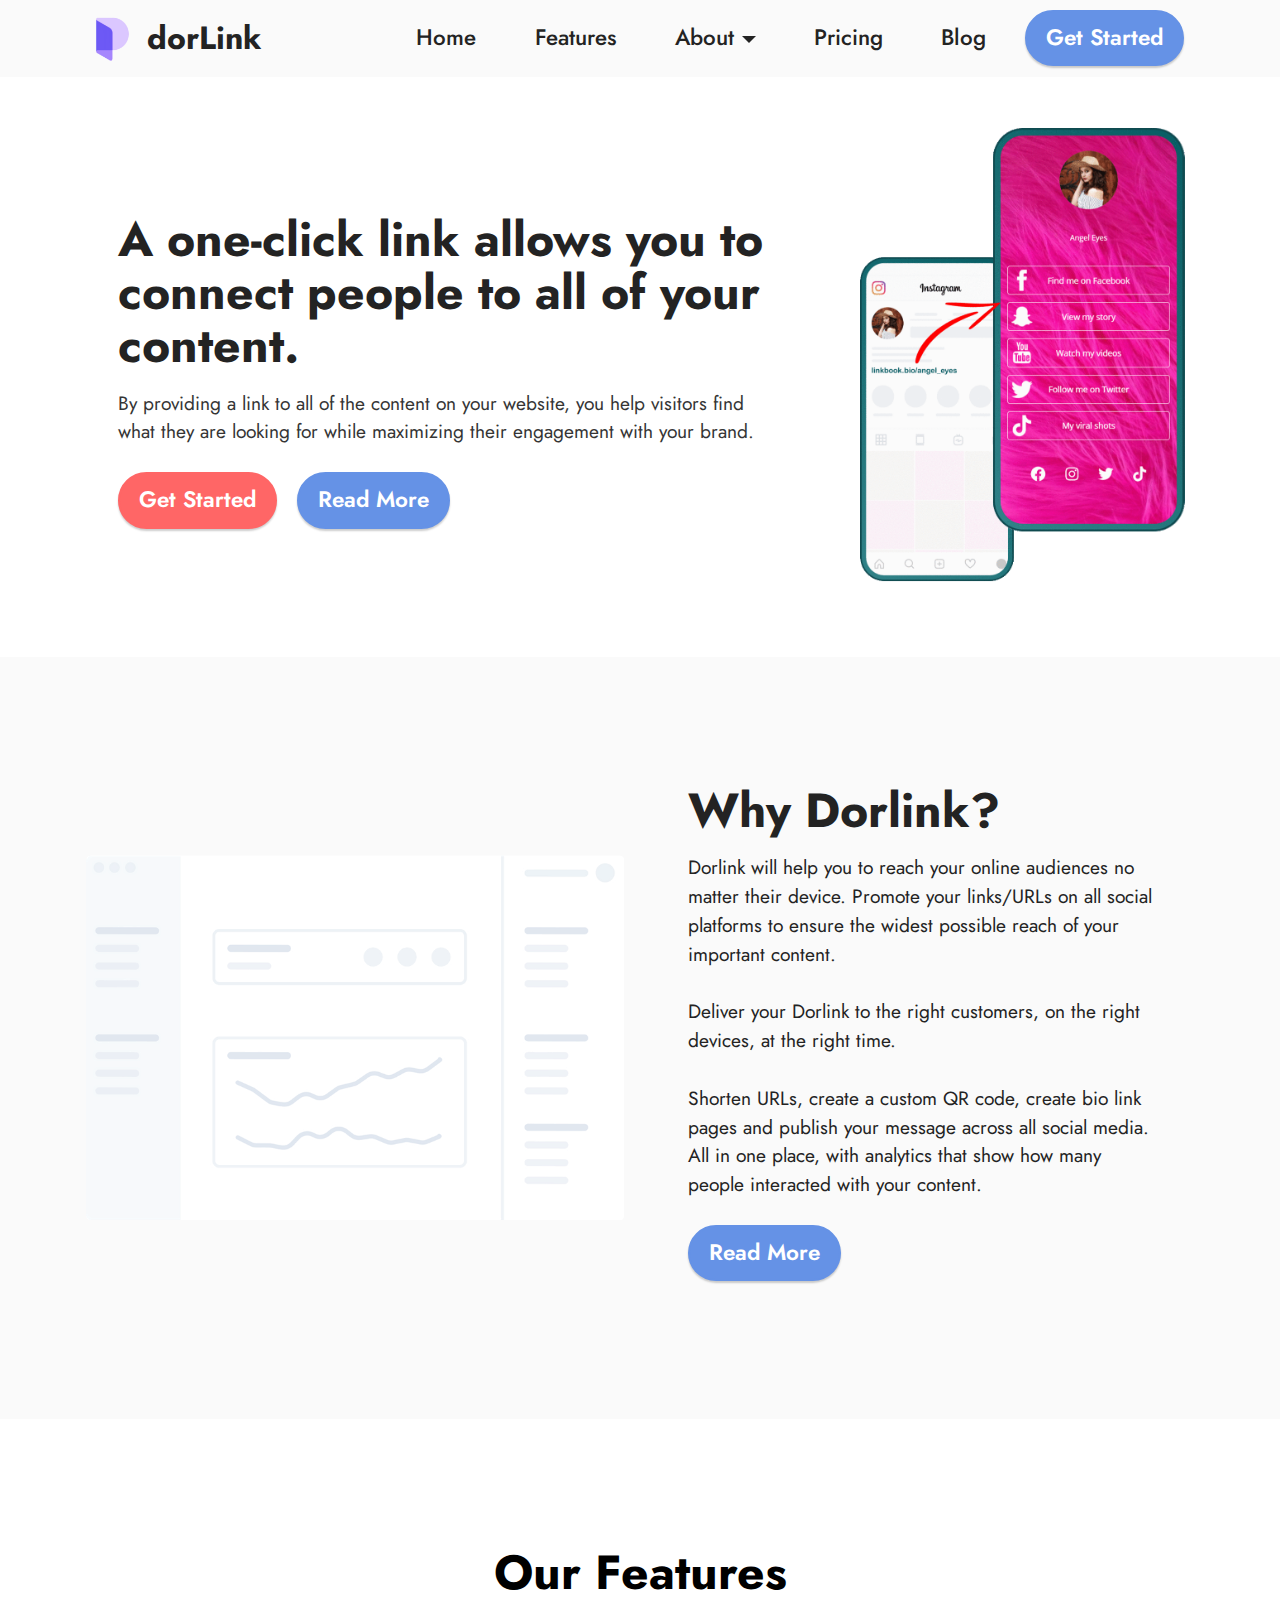
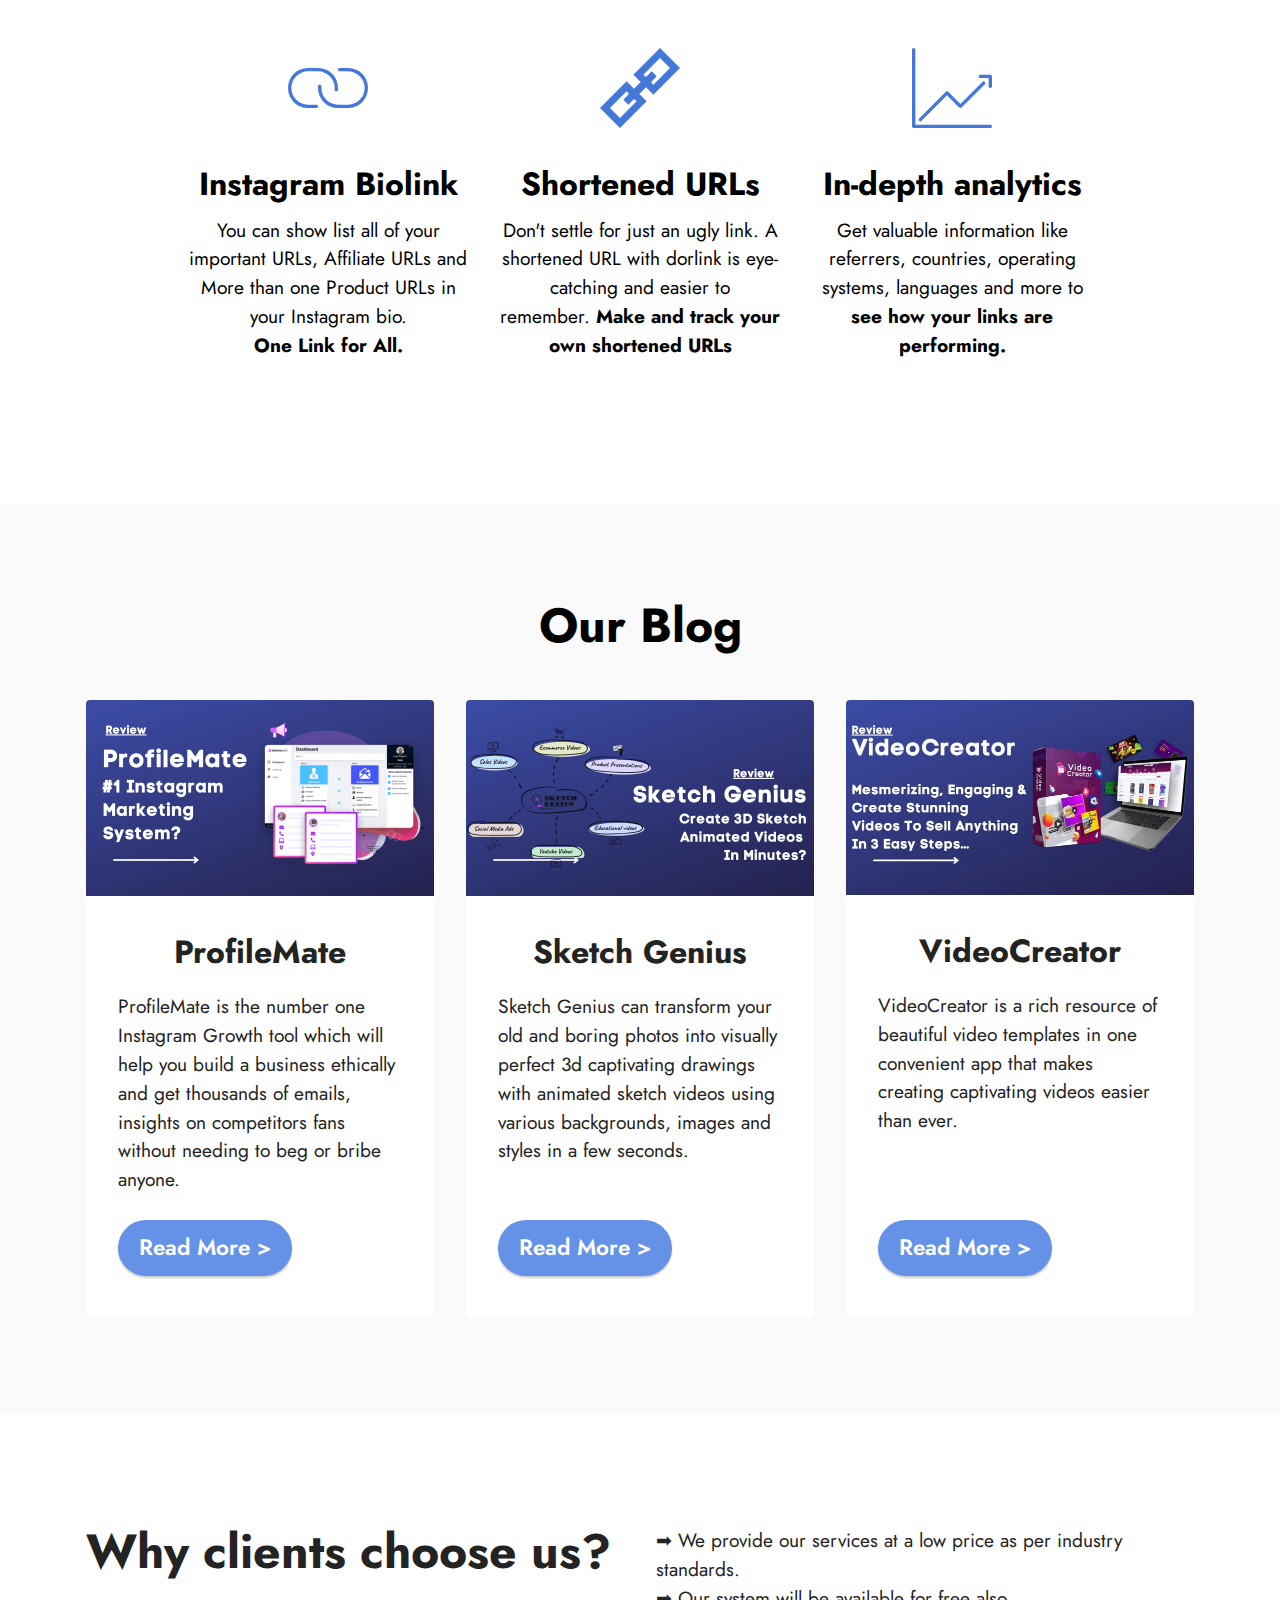
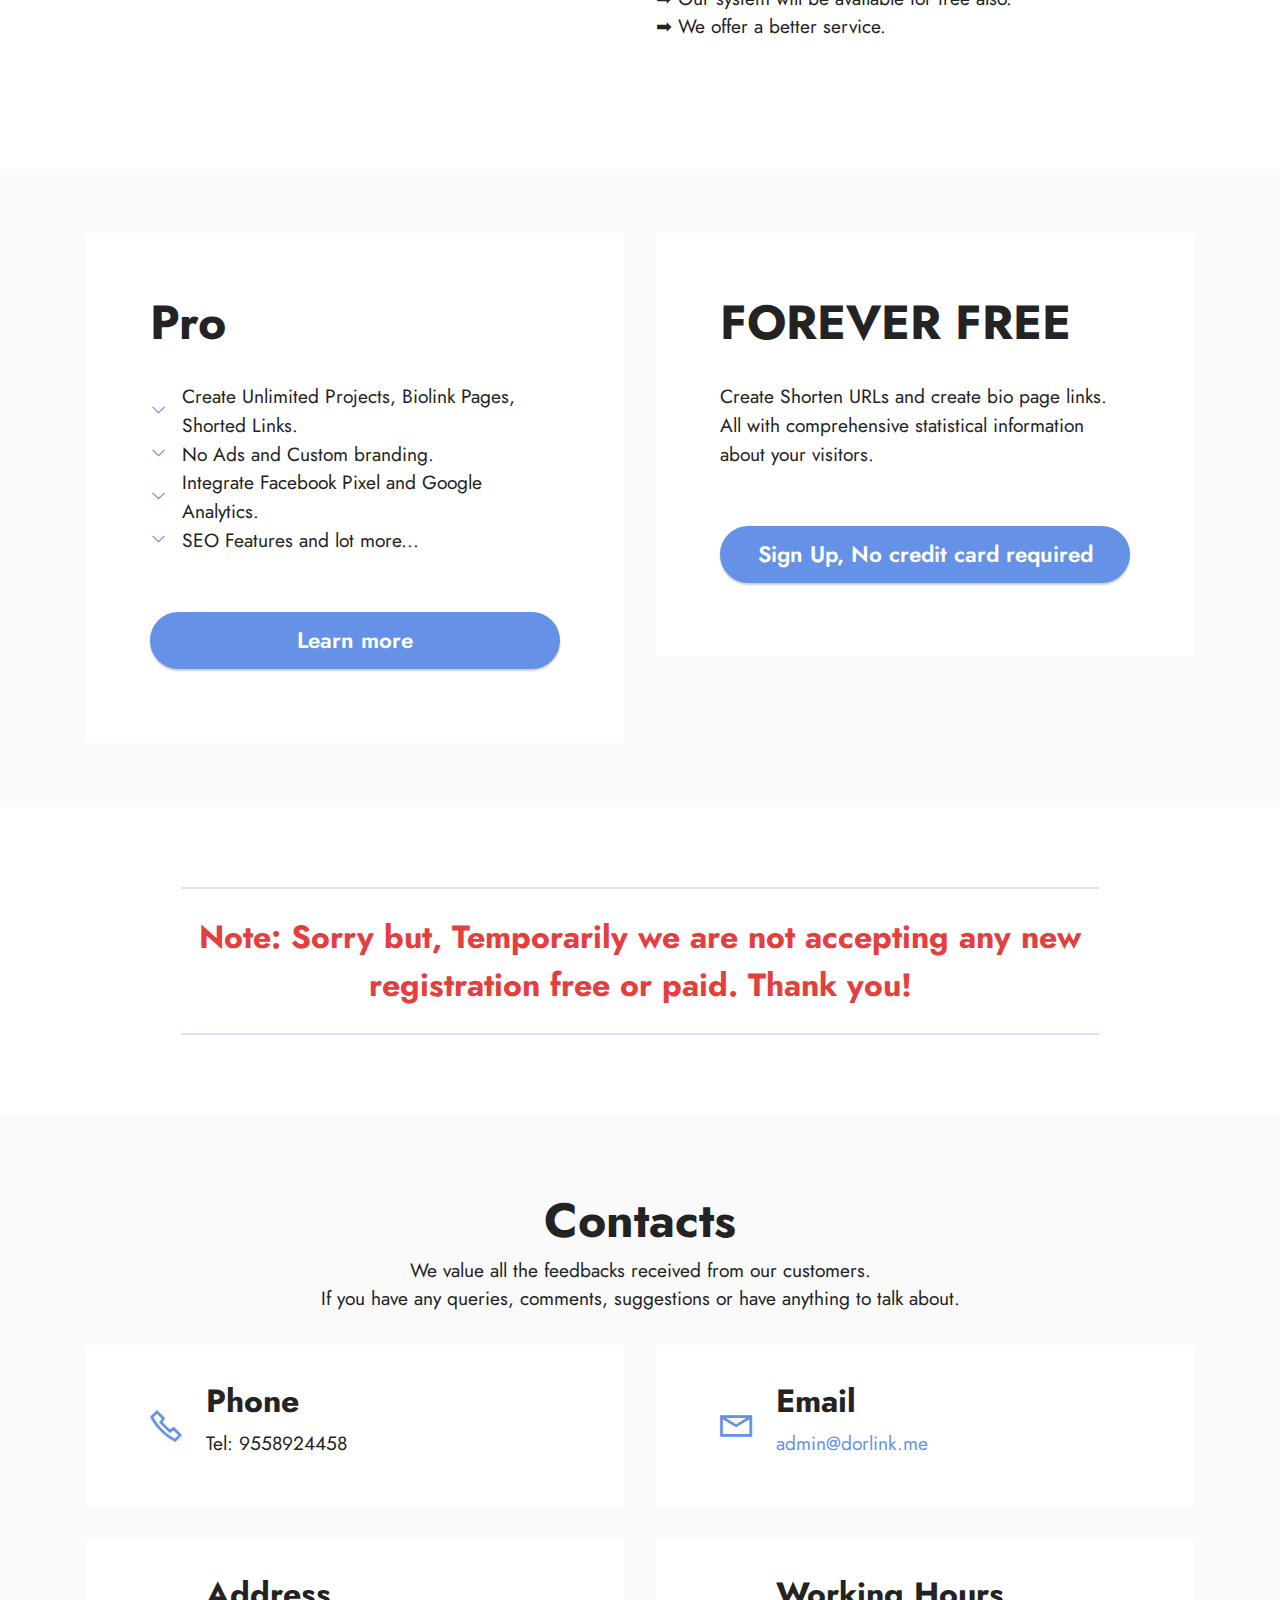
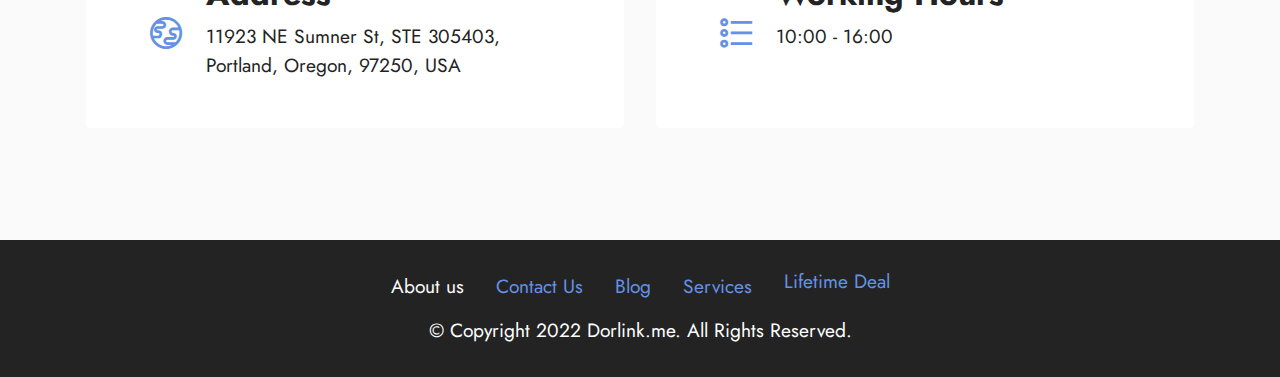
==== commit 53460af9: "update headedr" ====
--- a/index.html
+++ b/index.html
@@ -79,7 +79,7 @@
             </div>
             <div class="col-12 col-md">
                 <div class="text-wrapper">
-                    <h1 class="mbr-section-title mbr-fonts-style mb-3 display-2"><strong>Vikas: A one-click link allows you to connect people to all of your content.</strong></h1>
+                    <h1 class="mbr-section-title mbr-fonts-style mb-3 display-2"><strong>A one-click link allows you to connect people to all of your content.</strong></h1>
                     <p class="mbr-text mbr-fonts-style display-7">By providing a link to all of the content on your website, you help visitors find what they are looking for while maximizing their engagement with your brand.<br></p>
                     <div class="mbr-section-btn mt-3"><a class="btn btn-secondary display-4" href="https://dorlink.me/register" target="_blank">Get Started</a>
                         <a class="btn btn-primary display-4" href="index.html#header14-1j">Read More</a></div>
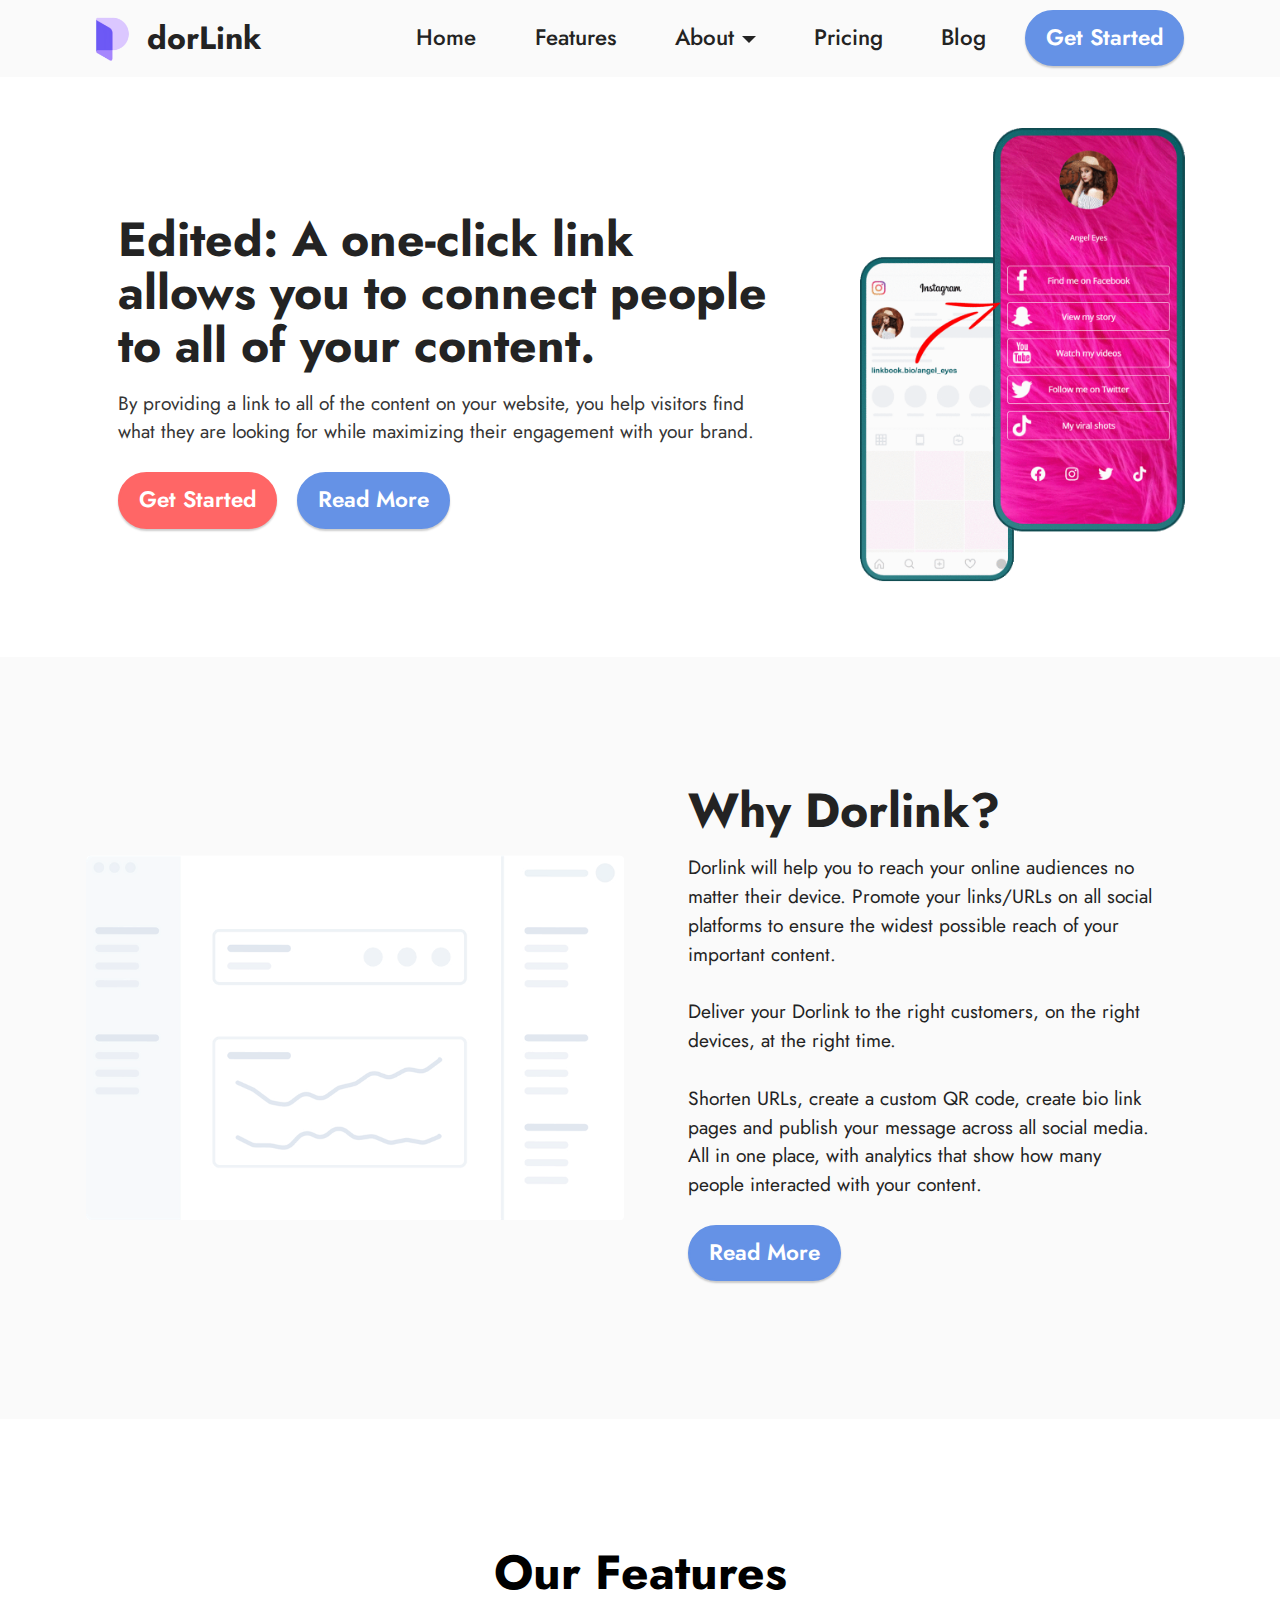
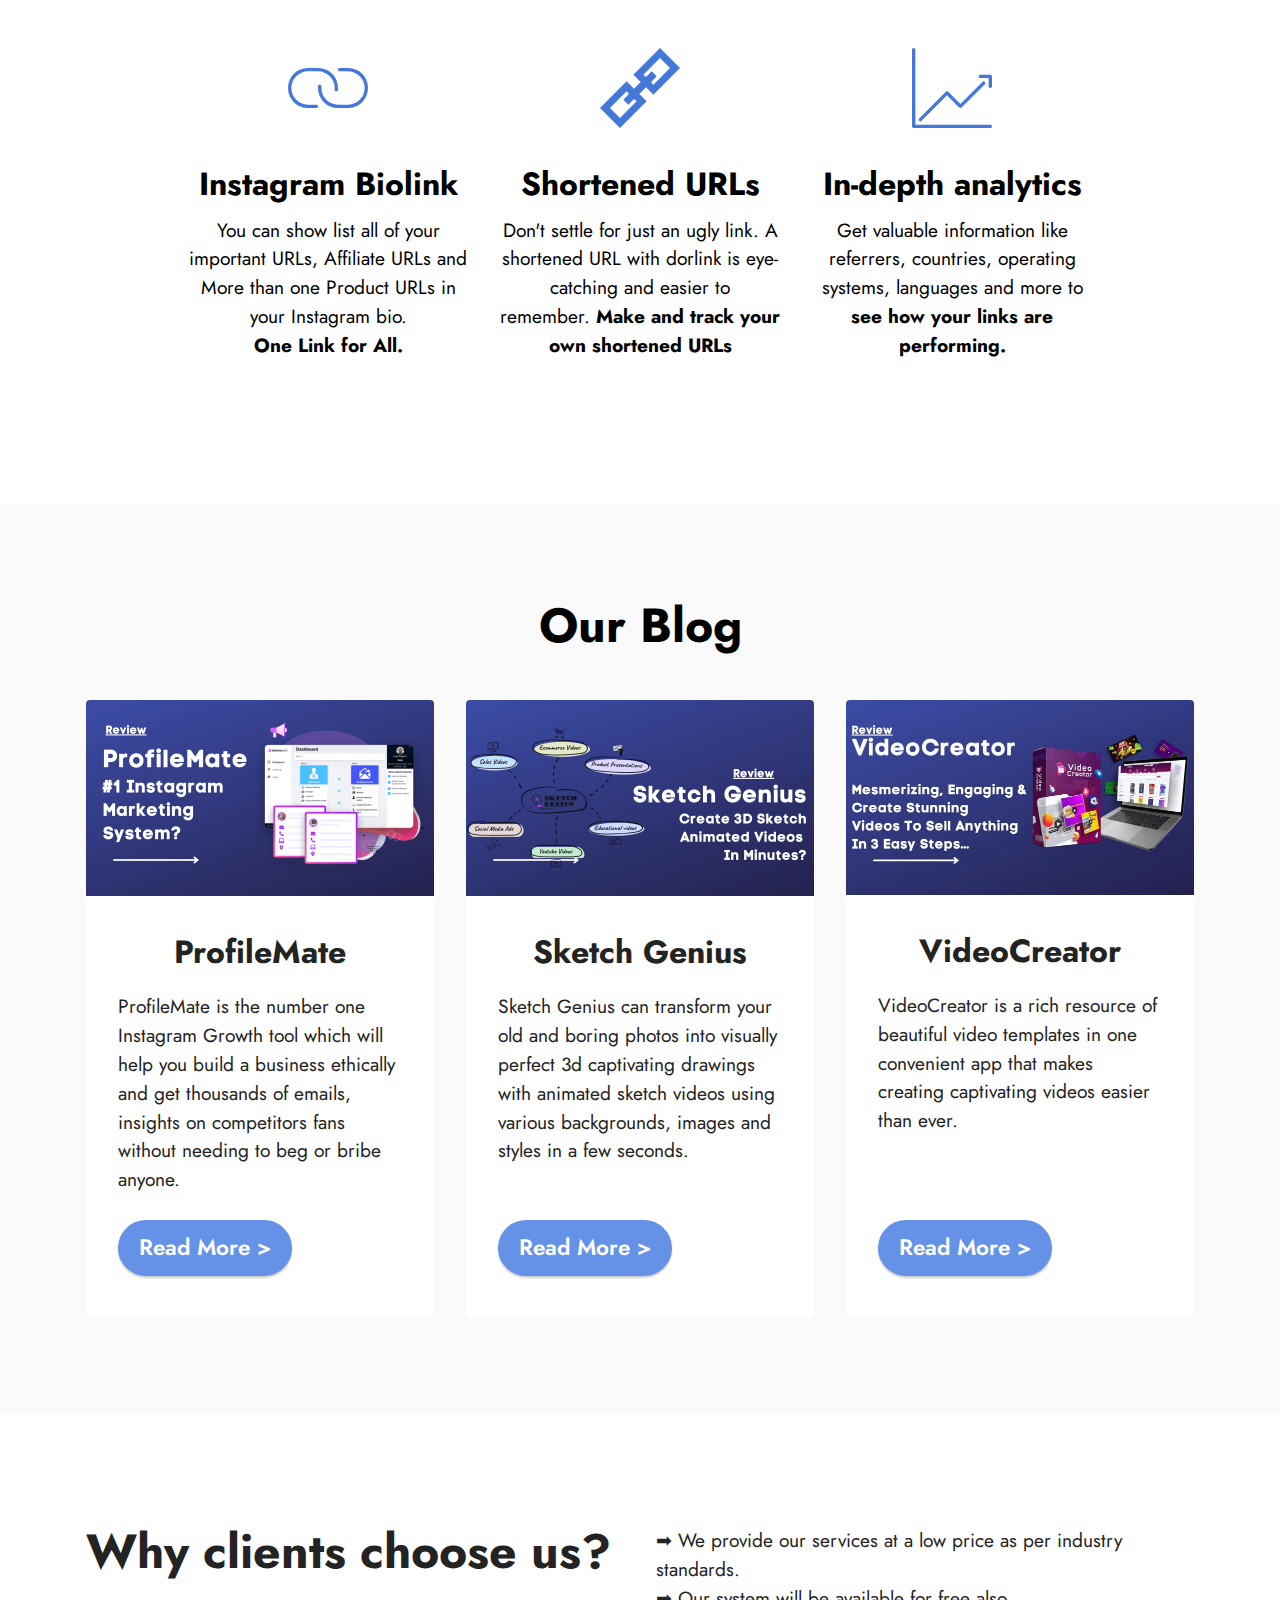
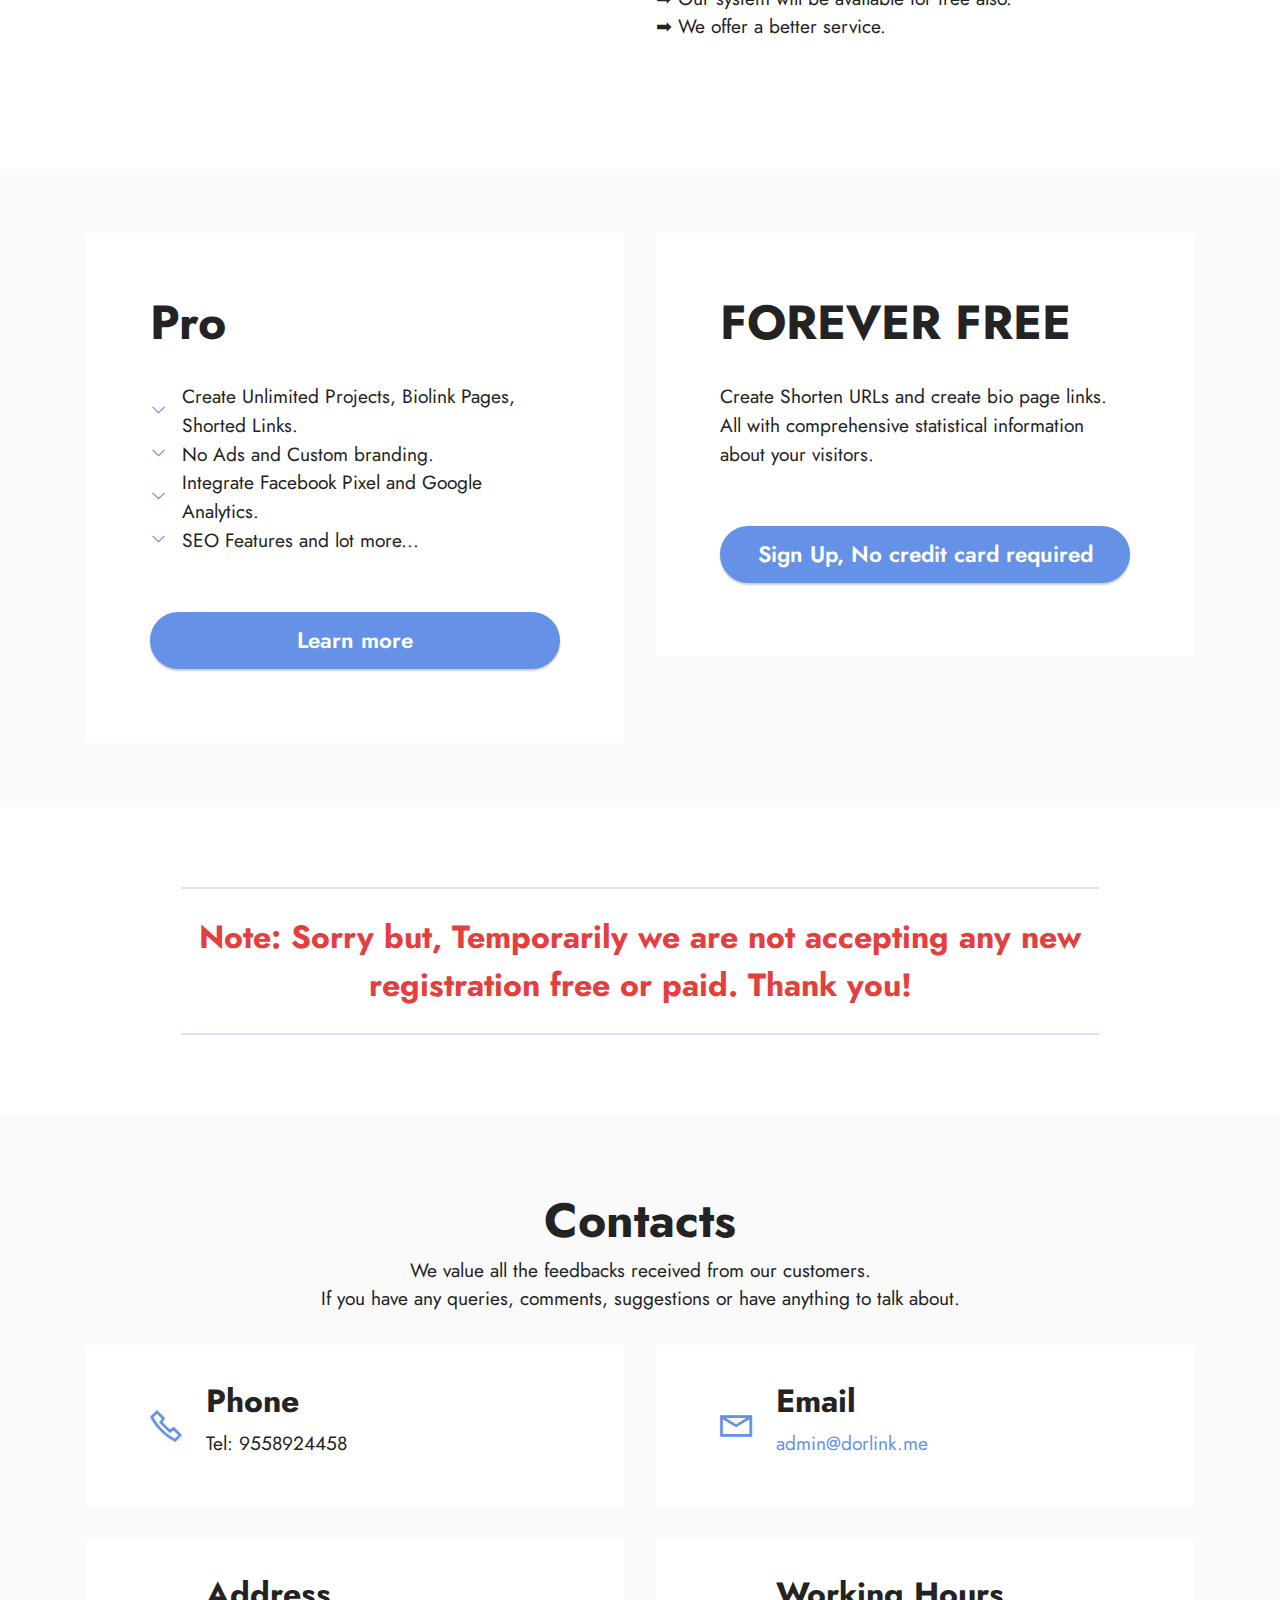
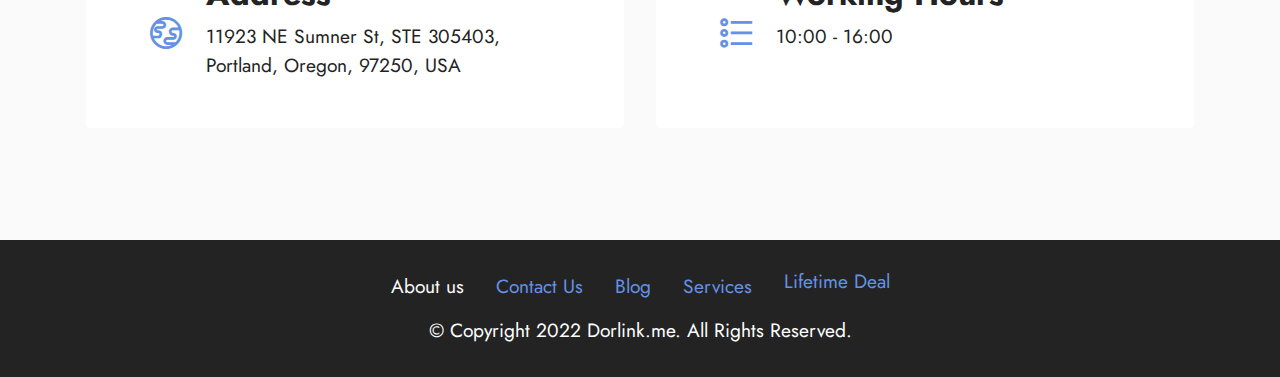
==== commit 868fa3e6: "head line upate" ====
--- a/index.html
+++ b/index.html
@@ -79,7 +79,7 @@
             </div>
             <div class="col-12 col-md">
                 <div class="text-wrapper">
-                    <h1 class="mbr-section-title mbr-fonts-style mb-3 display-2"><strong>A one-click link allows you to connect people to all of your content.</strong></h1>
+                    <h1 class="mbr-section-title mbr-fonts-style mb-3 display-2"><strong>Edited: A one-click link allows you to connect people to all of your content.</strong></h1>
                     <p class="mbr-text mbr-fonts-style display-7">By providing a link to all of the content on your website, you help visitors find what they are looking for while maximizing their engagement with your brand.<br></p>
                     <div class="mbr-section-btn mt-3"><a class="btn btn-secondary display-4" href="https://dorlink.me/register" target="_blank">Get Started</a>
                         <a class="btn btn-primary display-4" href="index.html#header14-1j">Read More</a></div>
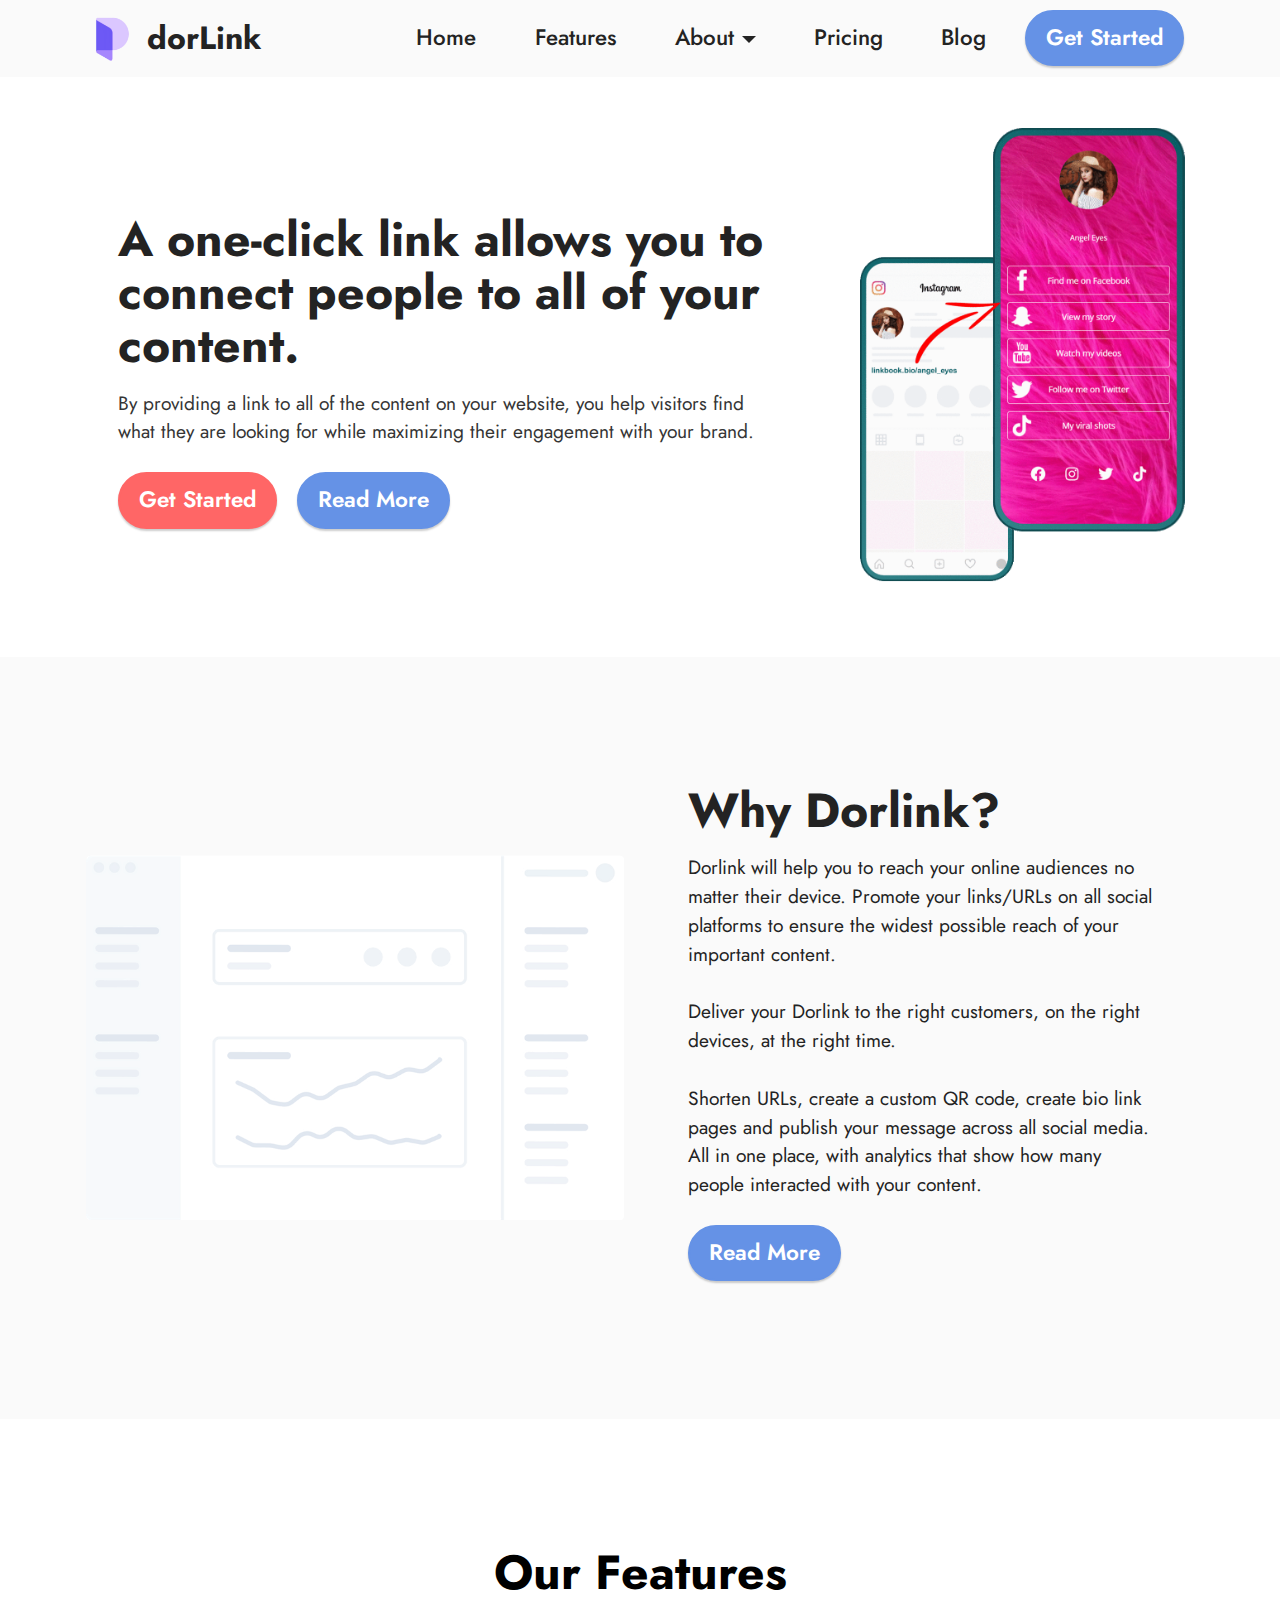
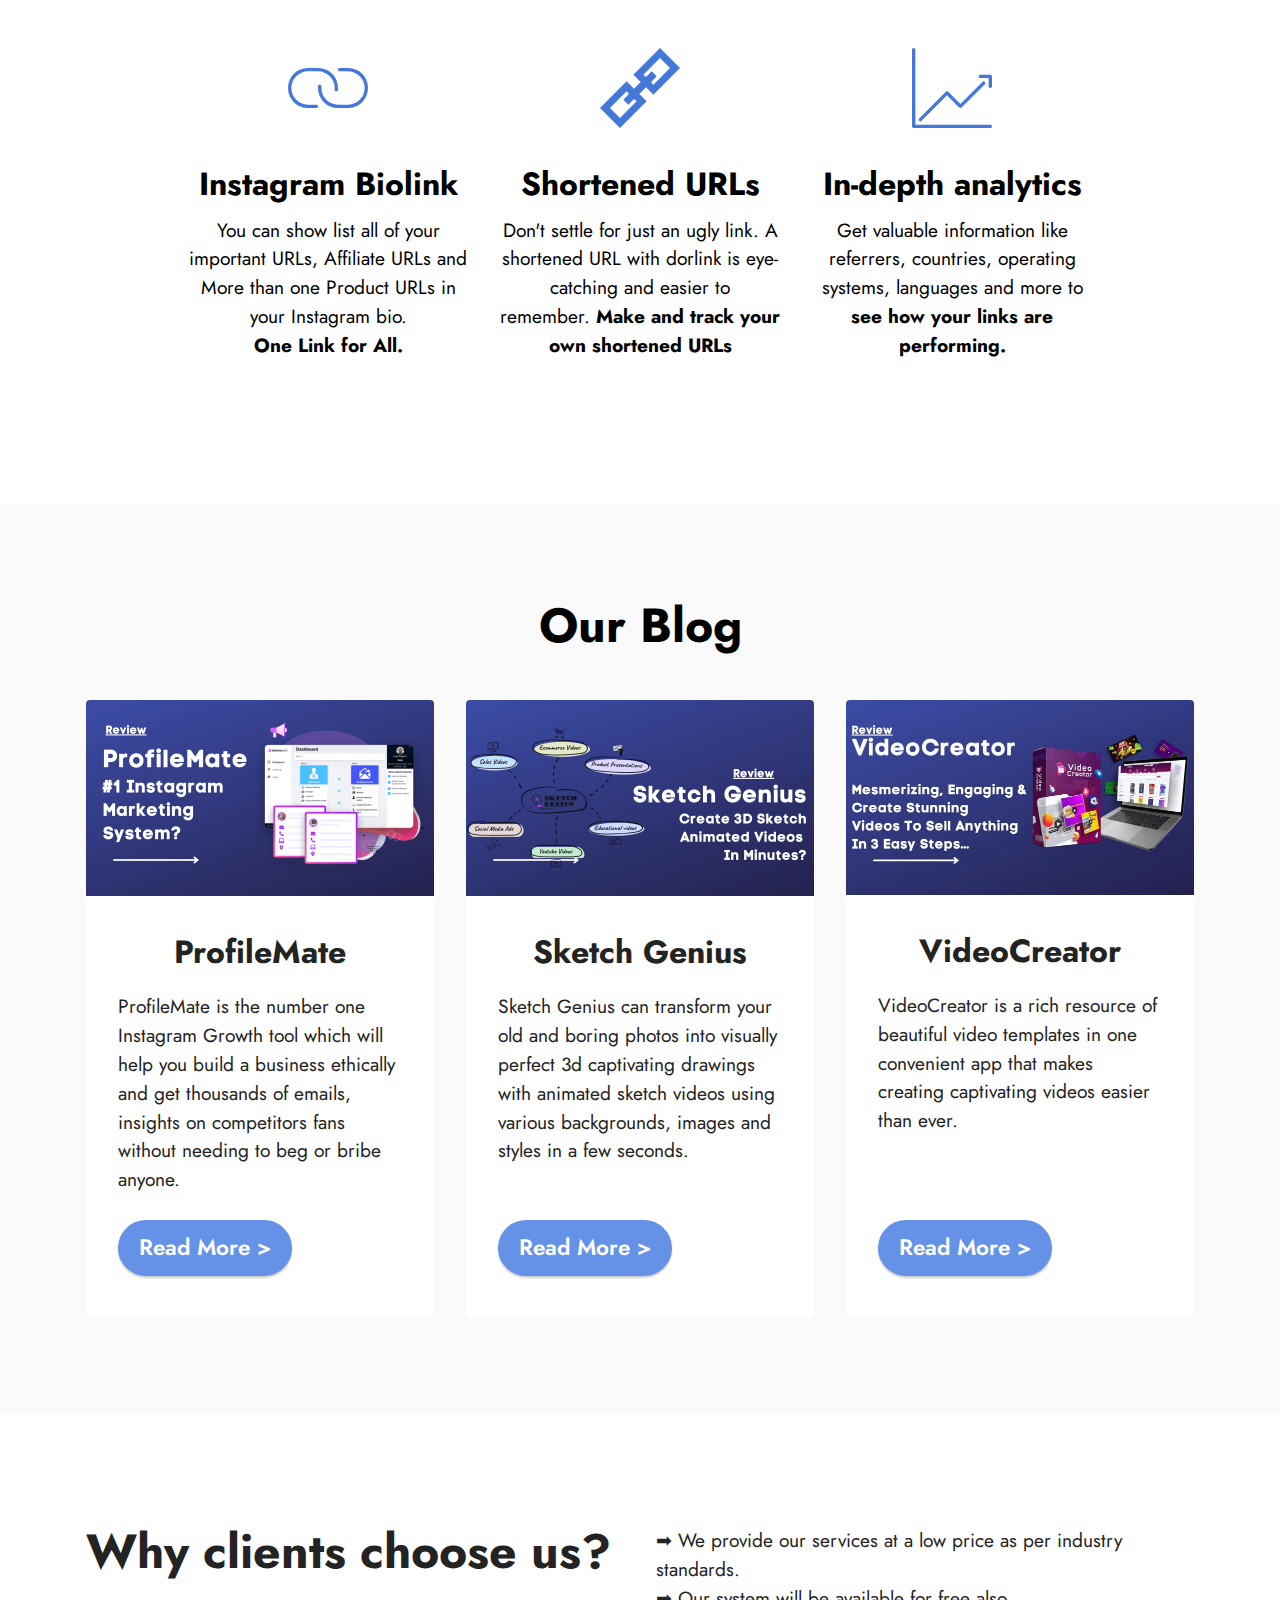
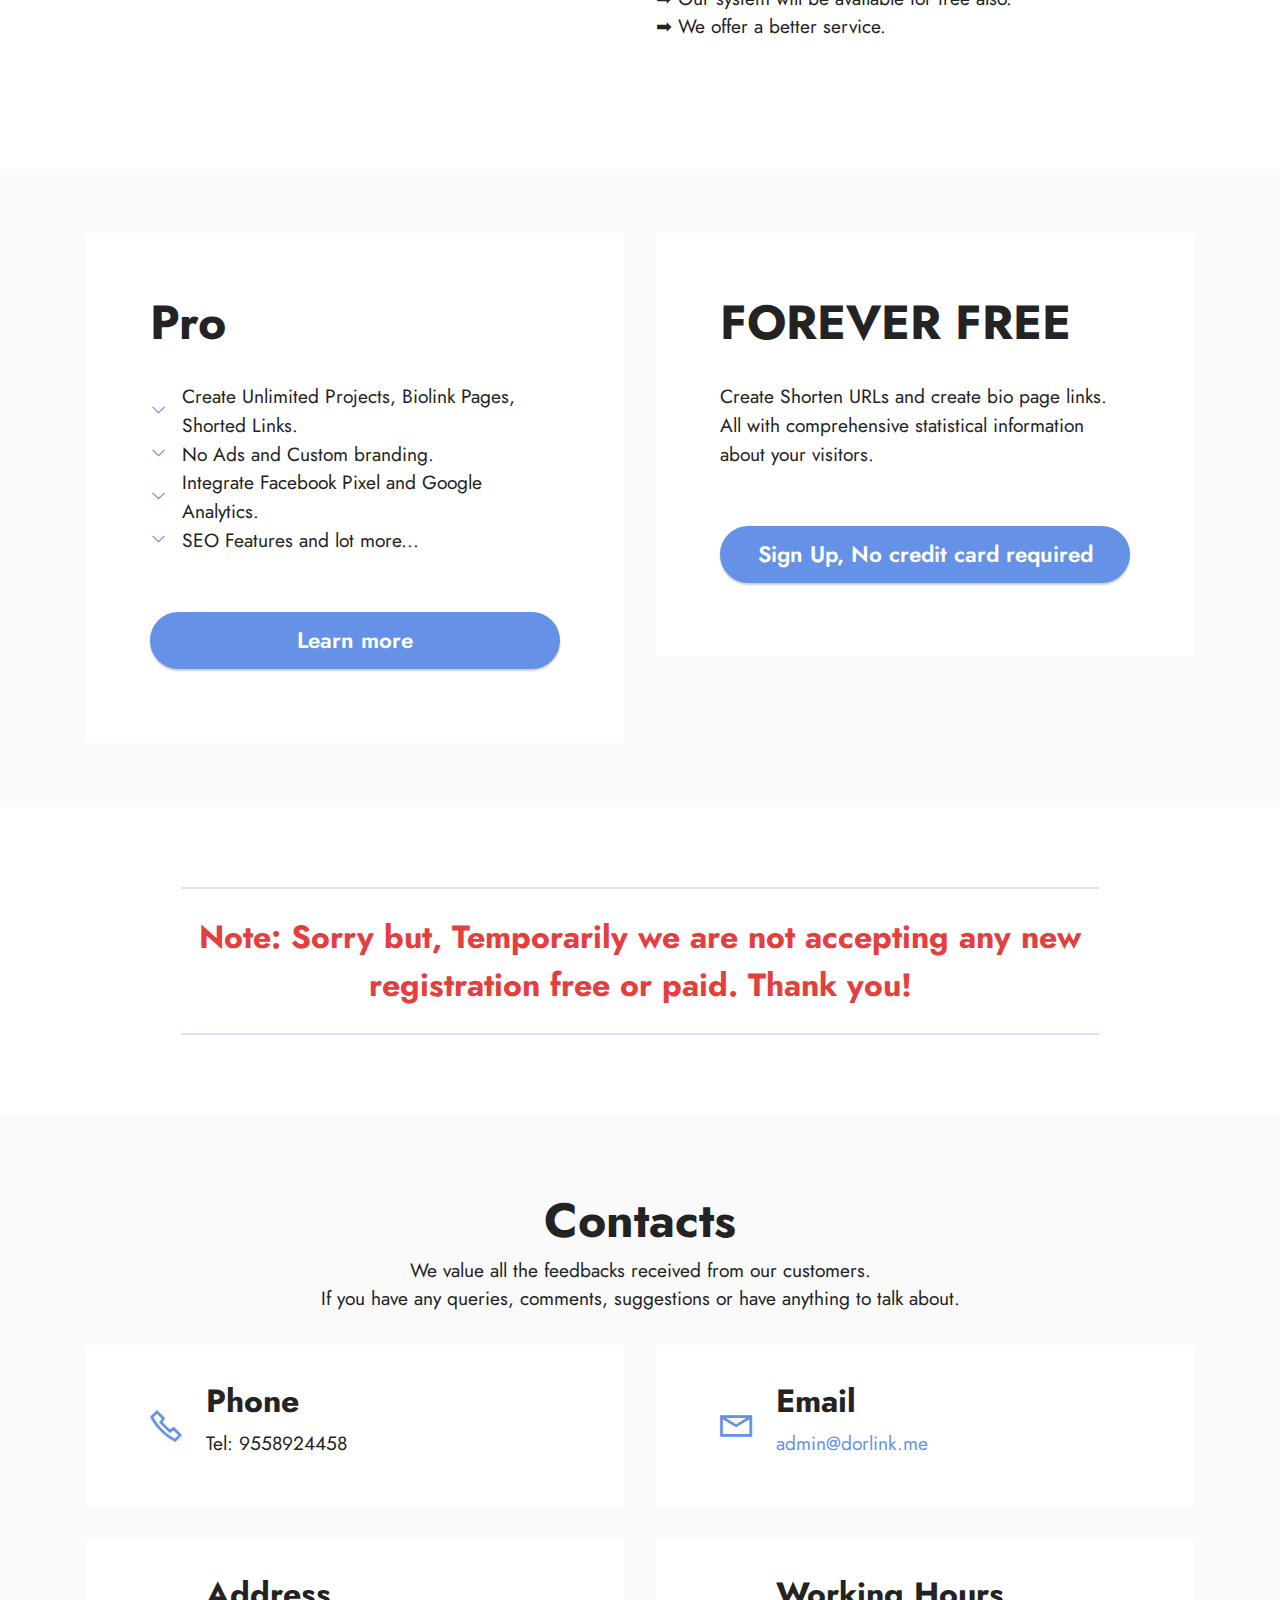
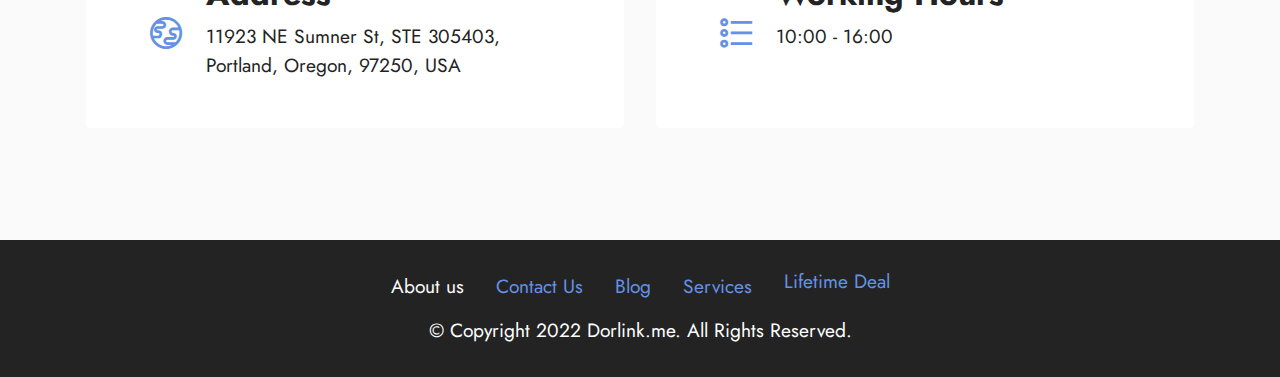
==== commit bff2ac20: "edited remove" ====
--- a/index.html
+++ b/index.html
@@ -79,7 +79,7 @@
             </div>
             <div class="col-12 col-md">
                 <div class="text-wrapper">
-                    <h1 class="mbr-section-title mbr-fonts-style mb-3 display-2"><strong>Edited: A one-click link allows you to connect people to all of your content.</strong></h1>
+                    <h1 class="mbr-section-title mbr-fonts-style mb-3 display-2"><strong> A one-click link allows you to connect people to all of your content.</strong></h1>
                     <p class="mbr-text mbr-fonts-style display-7">By providing a link to all of the content on your website, you help visitors find what they are looking for while maximizing their engagement with your brand.<br></p>
                     <div class="mbr-section-btn mt-3"><a class="btn btn-secondary display-4" href="https://dorlink.me/register" target="_blank">Get Started</a>
                         <a class="btn btn-primary display-4" href="index.html#header14-1j">Read More</a></div>
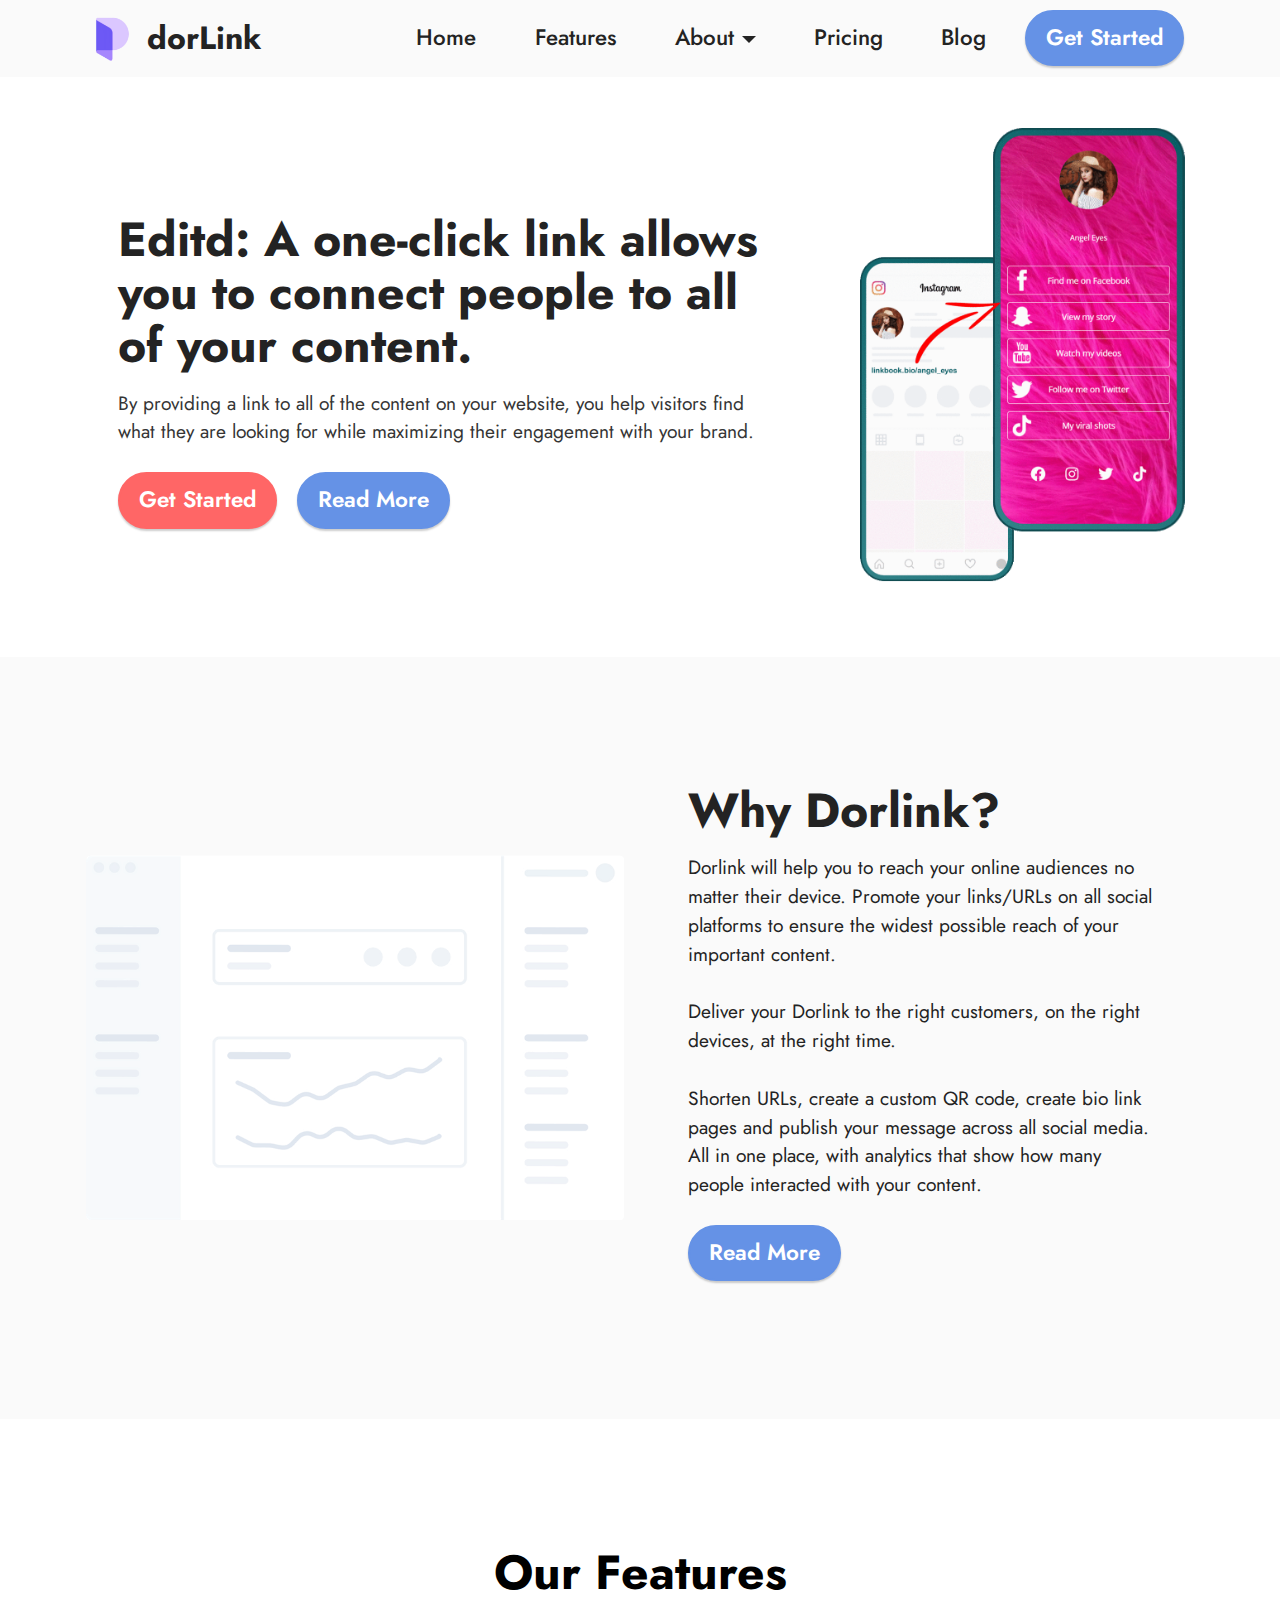
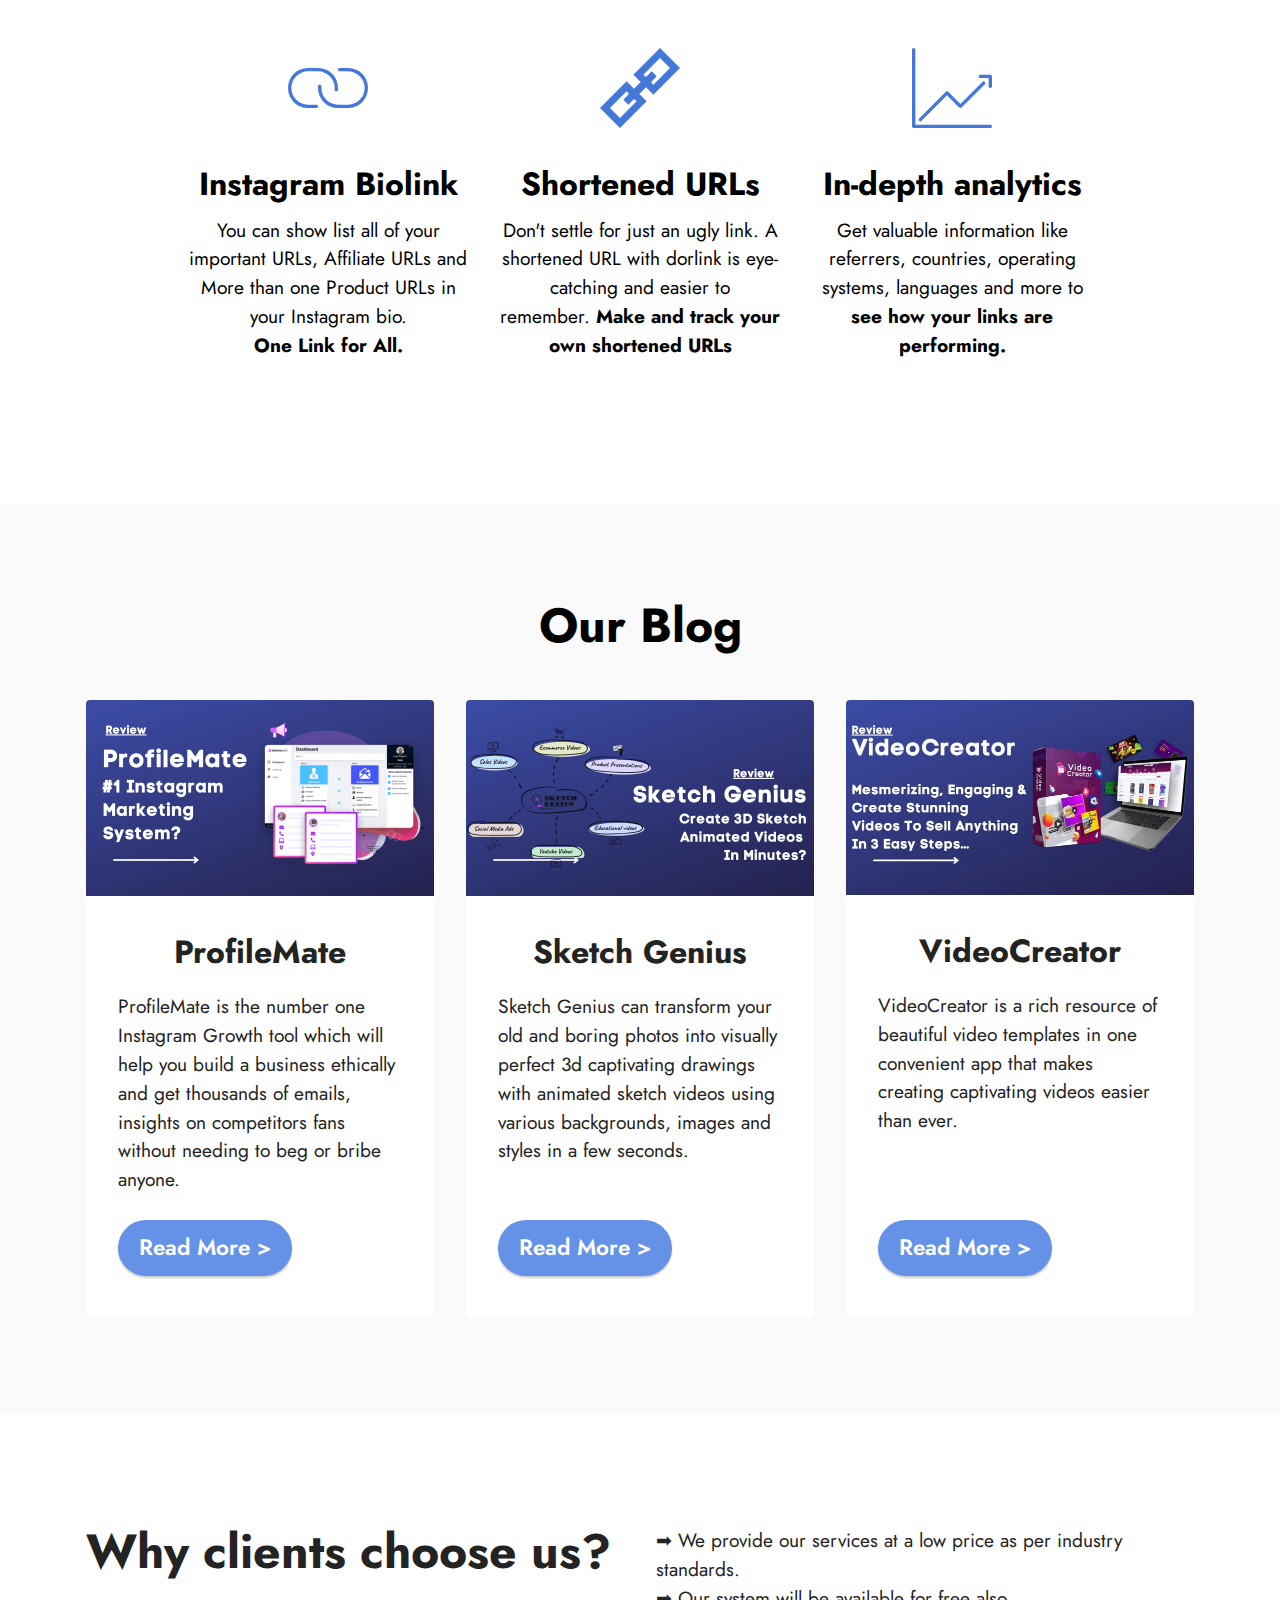
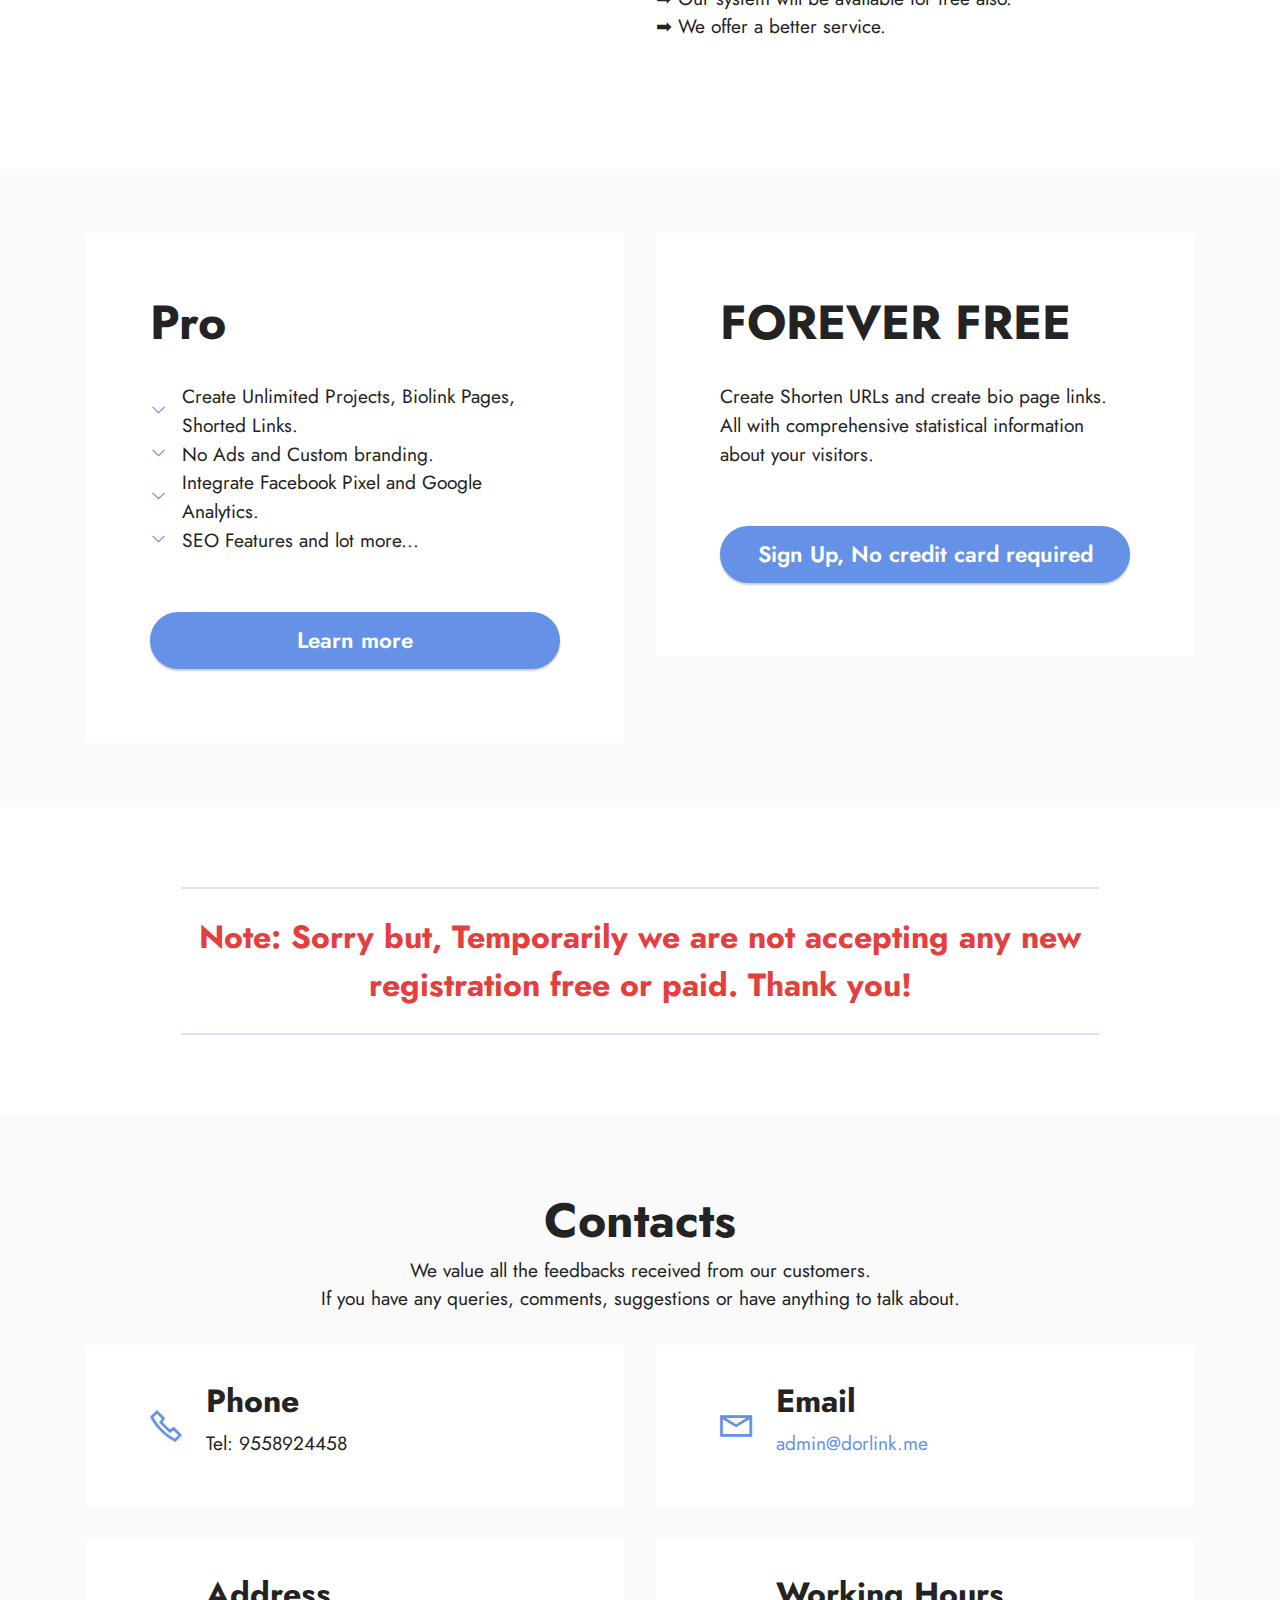
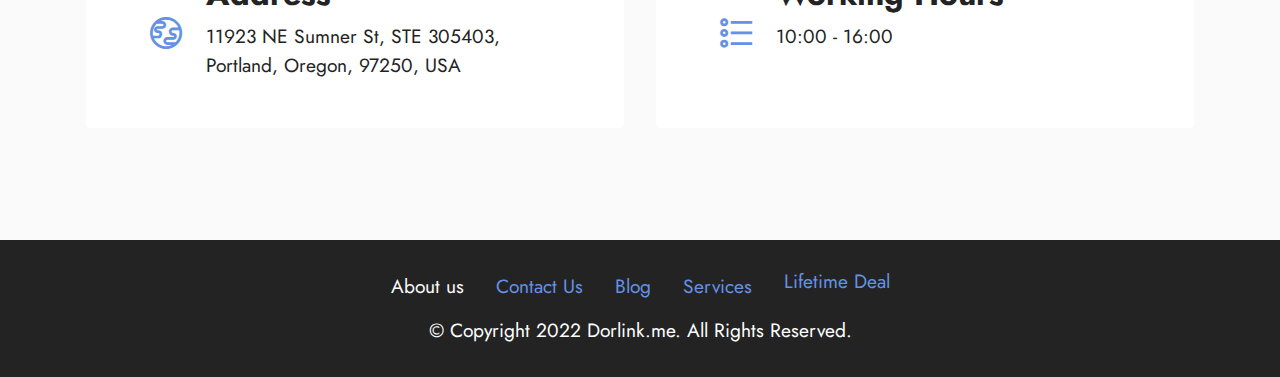
==== commit 423e9a30: "Update index.html" ====
--- a/index.html
+++ b/index.html
@@ -79,7 +79,7 @@
             </div>
             <div class="col-12 col-md">
                 <div class="text-wrapper">
-                    <h1 class="mbr-section-title mbr-fonts-style mb-3 display-2"><strong> A one-click link allows you to connect people to all of your content.</strong></h1>
+                    <h1 class="mbr-section-title mbr-fonts-style mb-3 display-2"><strong> Editd: A one-click link allows you to connect people to all of your content.</strong></h1>
                     <p class="mbr-text mbr-fonts-style display-7">By providing a link to all of the content on your website, you help visitors find what they are looking for while maximizing their engagement with your brand.<br></p>
                     <div class="mbr-section-btn mt-3"><a class="btn btn-secondary display-4" href="https://dorlink.me/register" target="_blank">Get Started</a>
                         <a class="btn btn-primary display-4" href="index.html#header14-1j">Read More</a></div>
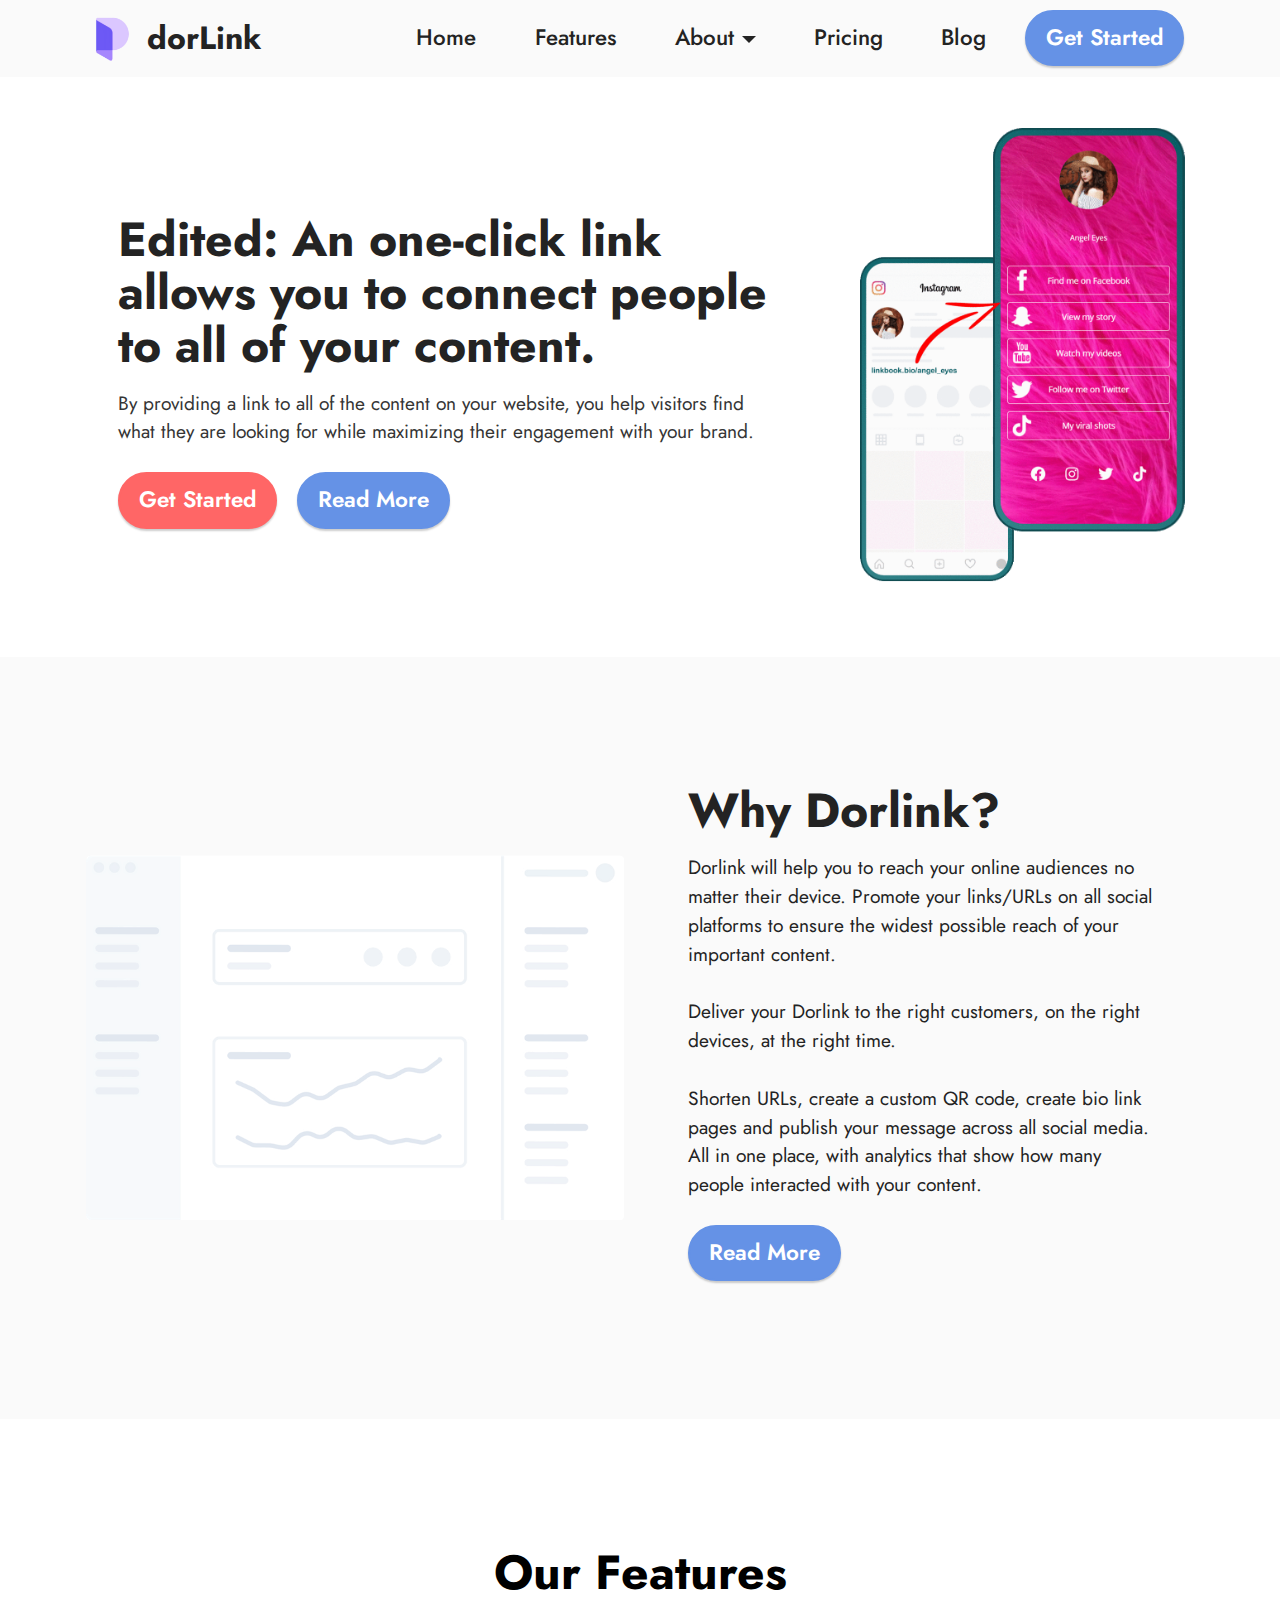
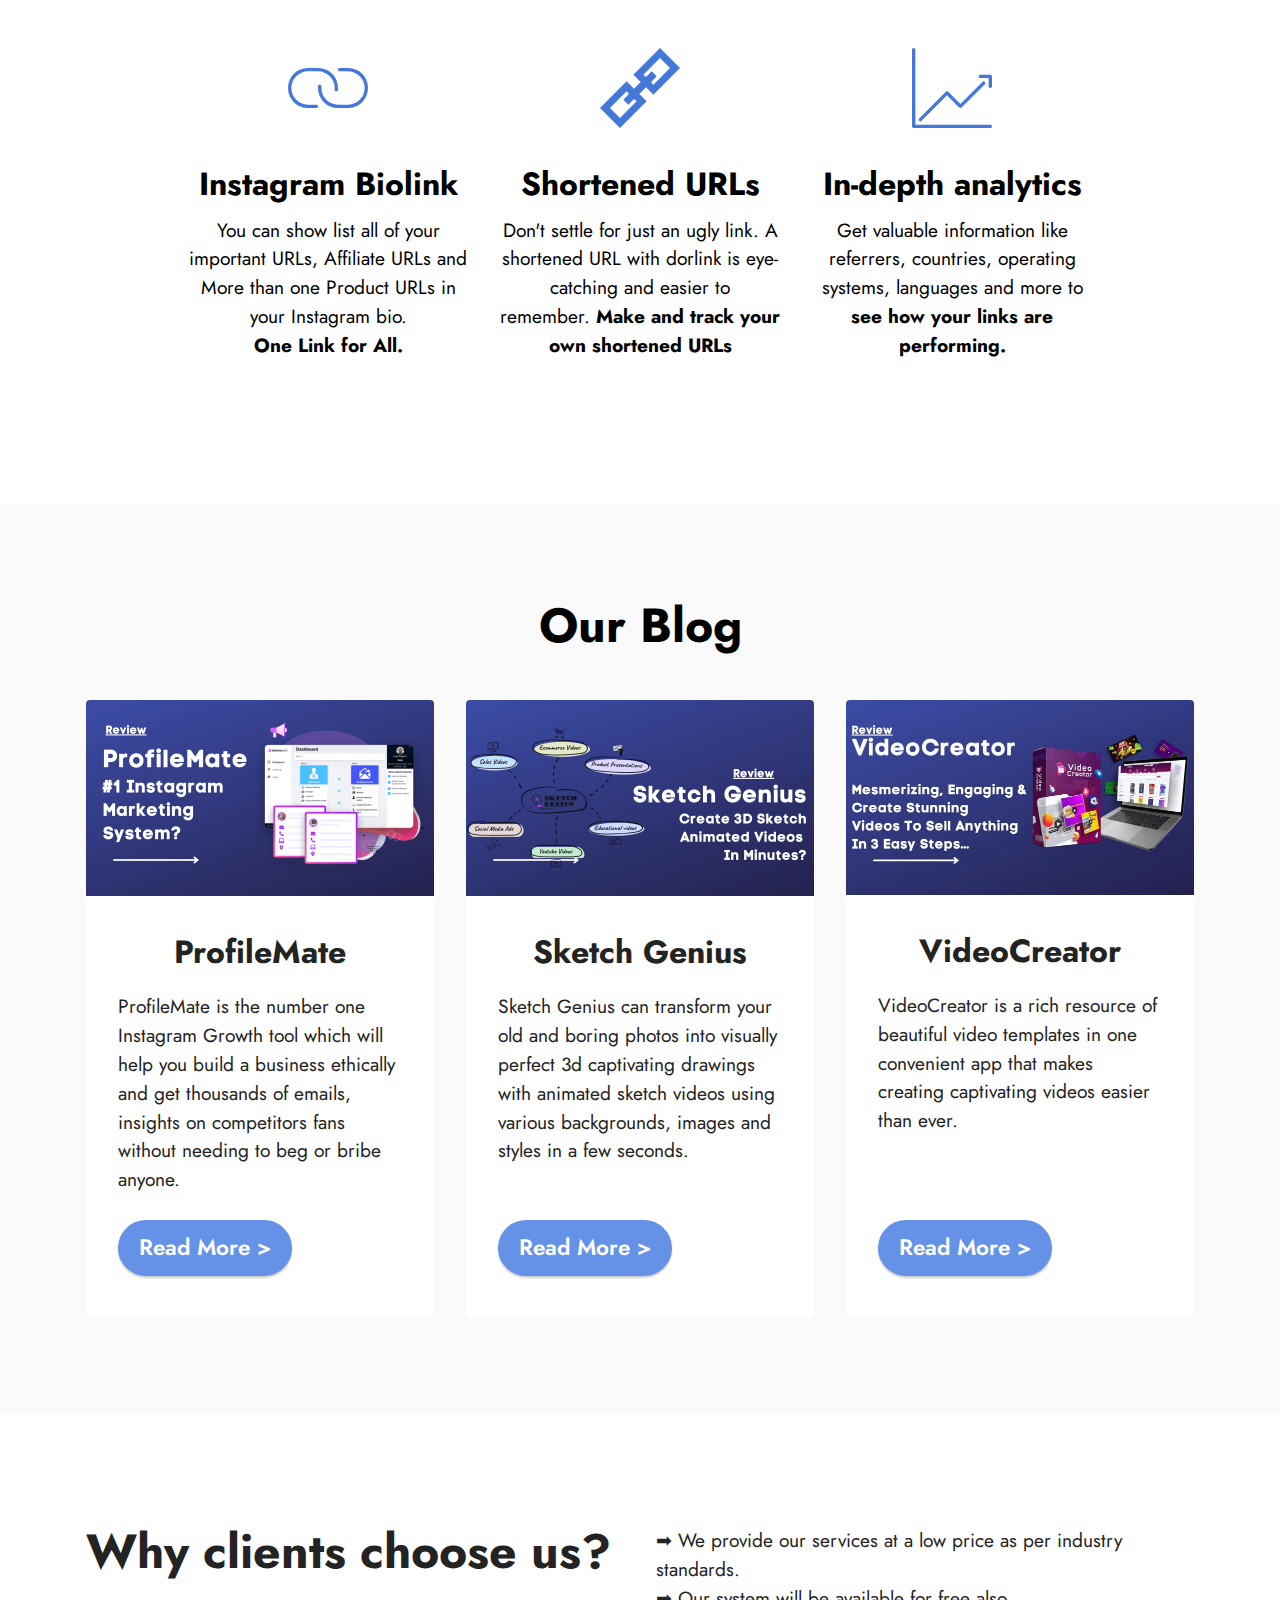
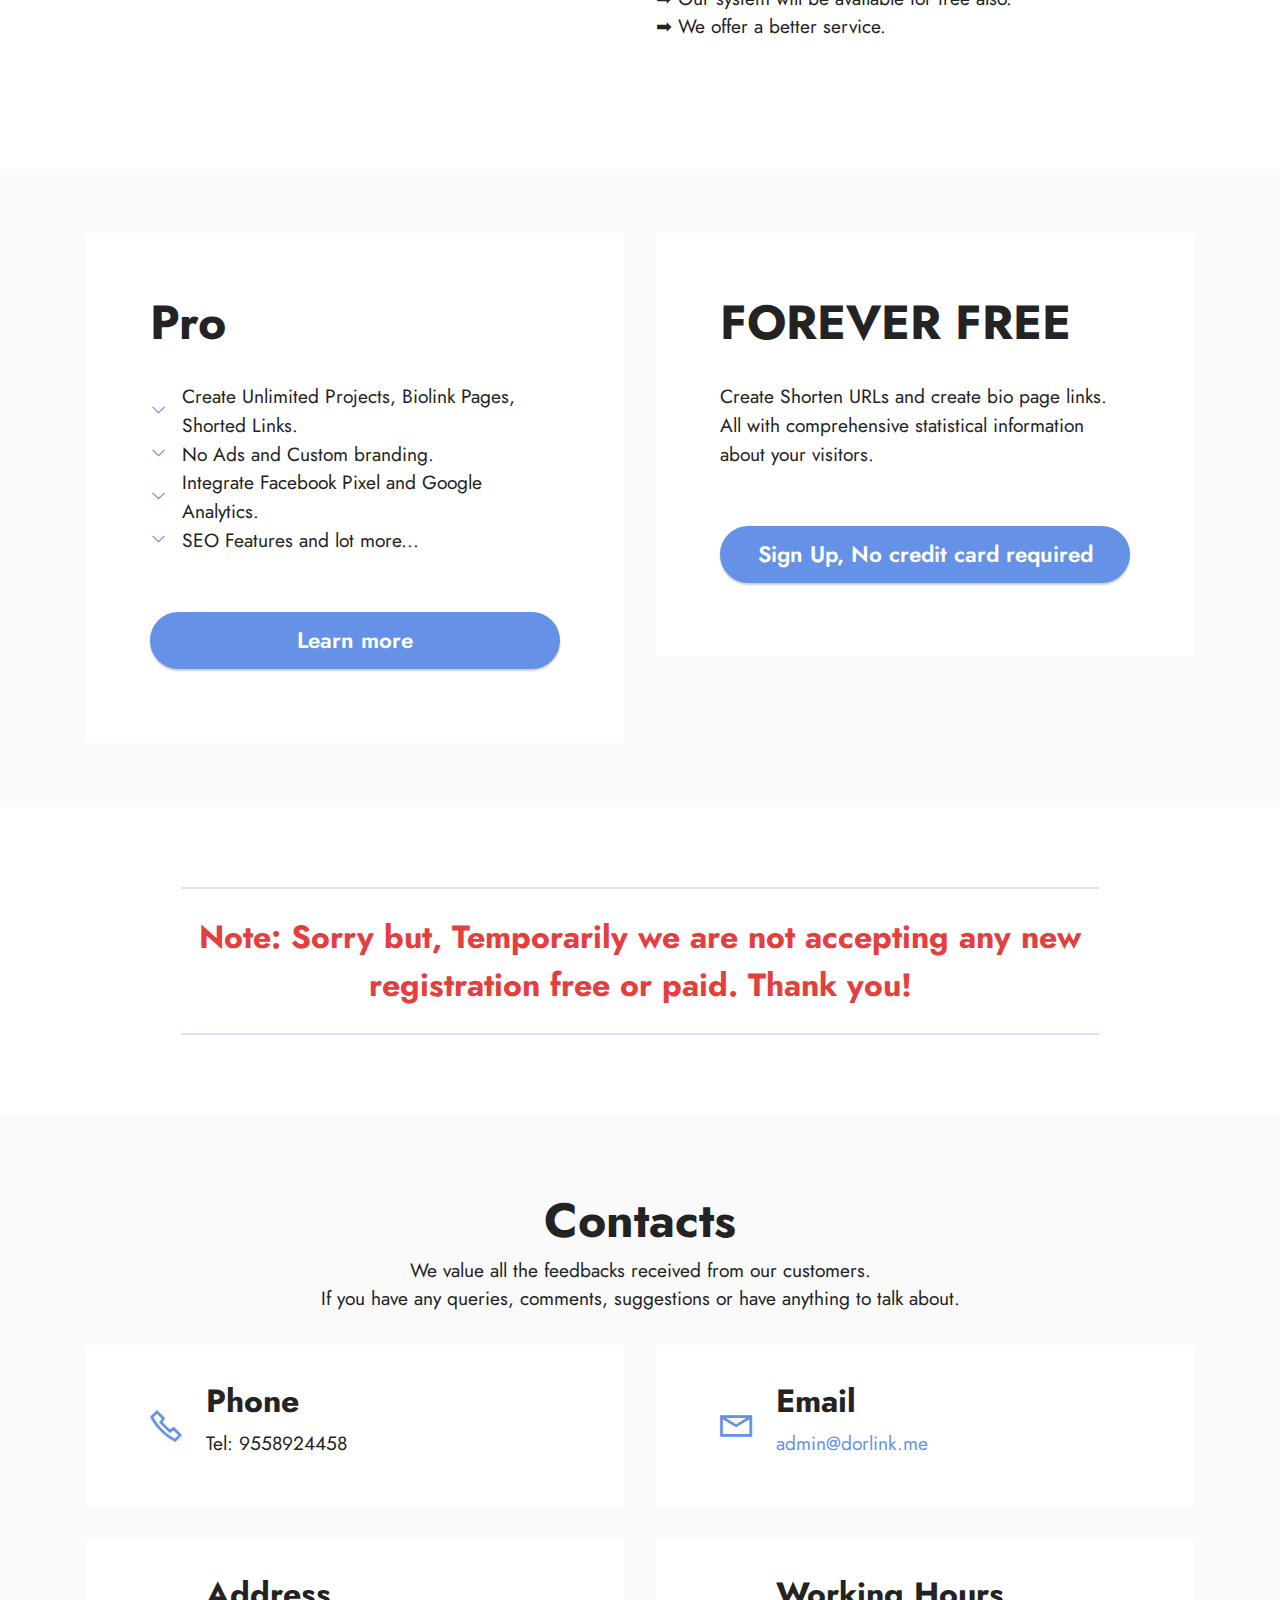
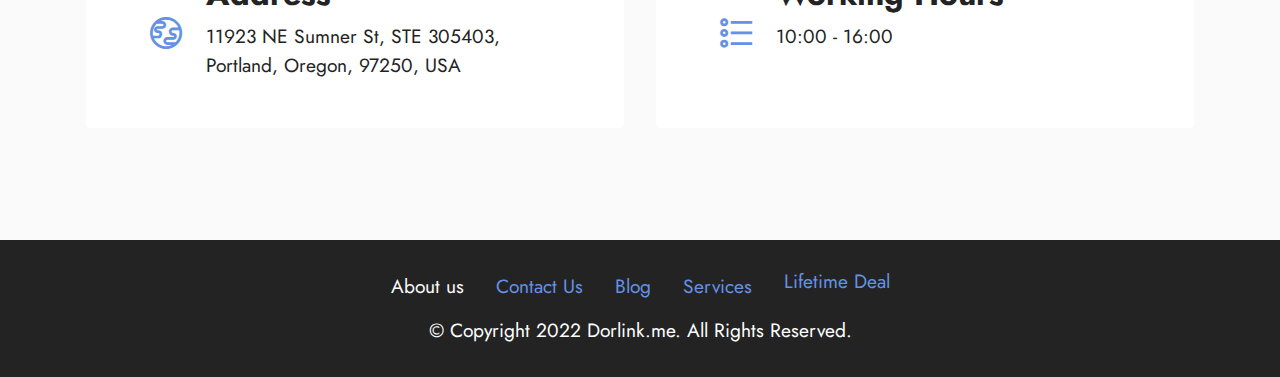
==== commit f166a516: "Update index.html" ====
--- a/index.html
+++ b/index.html
@@ -79,7 +79,7 @@
             </div>
             <div class="col-12 col-md">
                 <div class="text-wrapper">
-                    <h1 class="mbr-section-title mbr-fonts-style mb-3 display-2"><strong> Editd: A one-click link allows you to connect people to all of your content.</strong></h1>
+                    <h1 class="mbr-section-title mbr-fonts-style mb-3 display-2"><strong> Edited: An one-click link allows you to connect people to all of your content.</strong></h1>
                     <p class="mbr-text mbr-fonts-style display-7">By providing a link to all of the content on your website, you help visitors find what they are looking for while maximizing their engagement with your brand.<br></p>
                     <div class="mbr-section-btn mt-3"><a class="btn btn-secondary display-4" href="https://dorlink.me/register" target="_blank">Get Started</a>
                         <a class="btn btn-primary display-4" href="index.html#header14-1j">Read More</a></div>
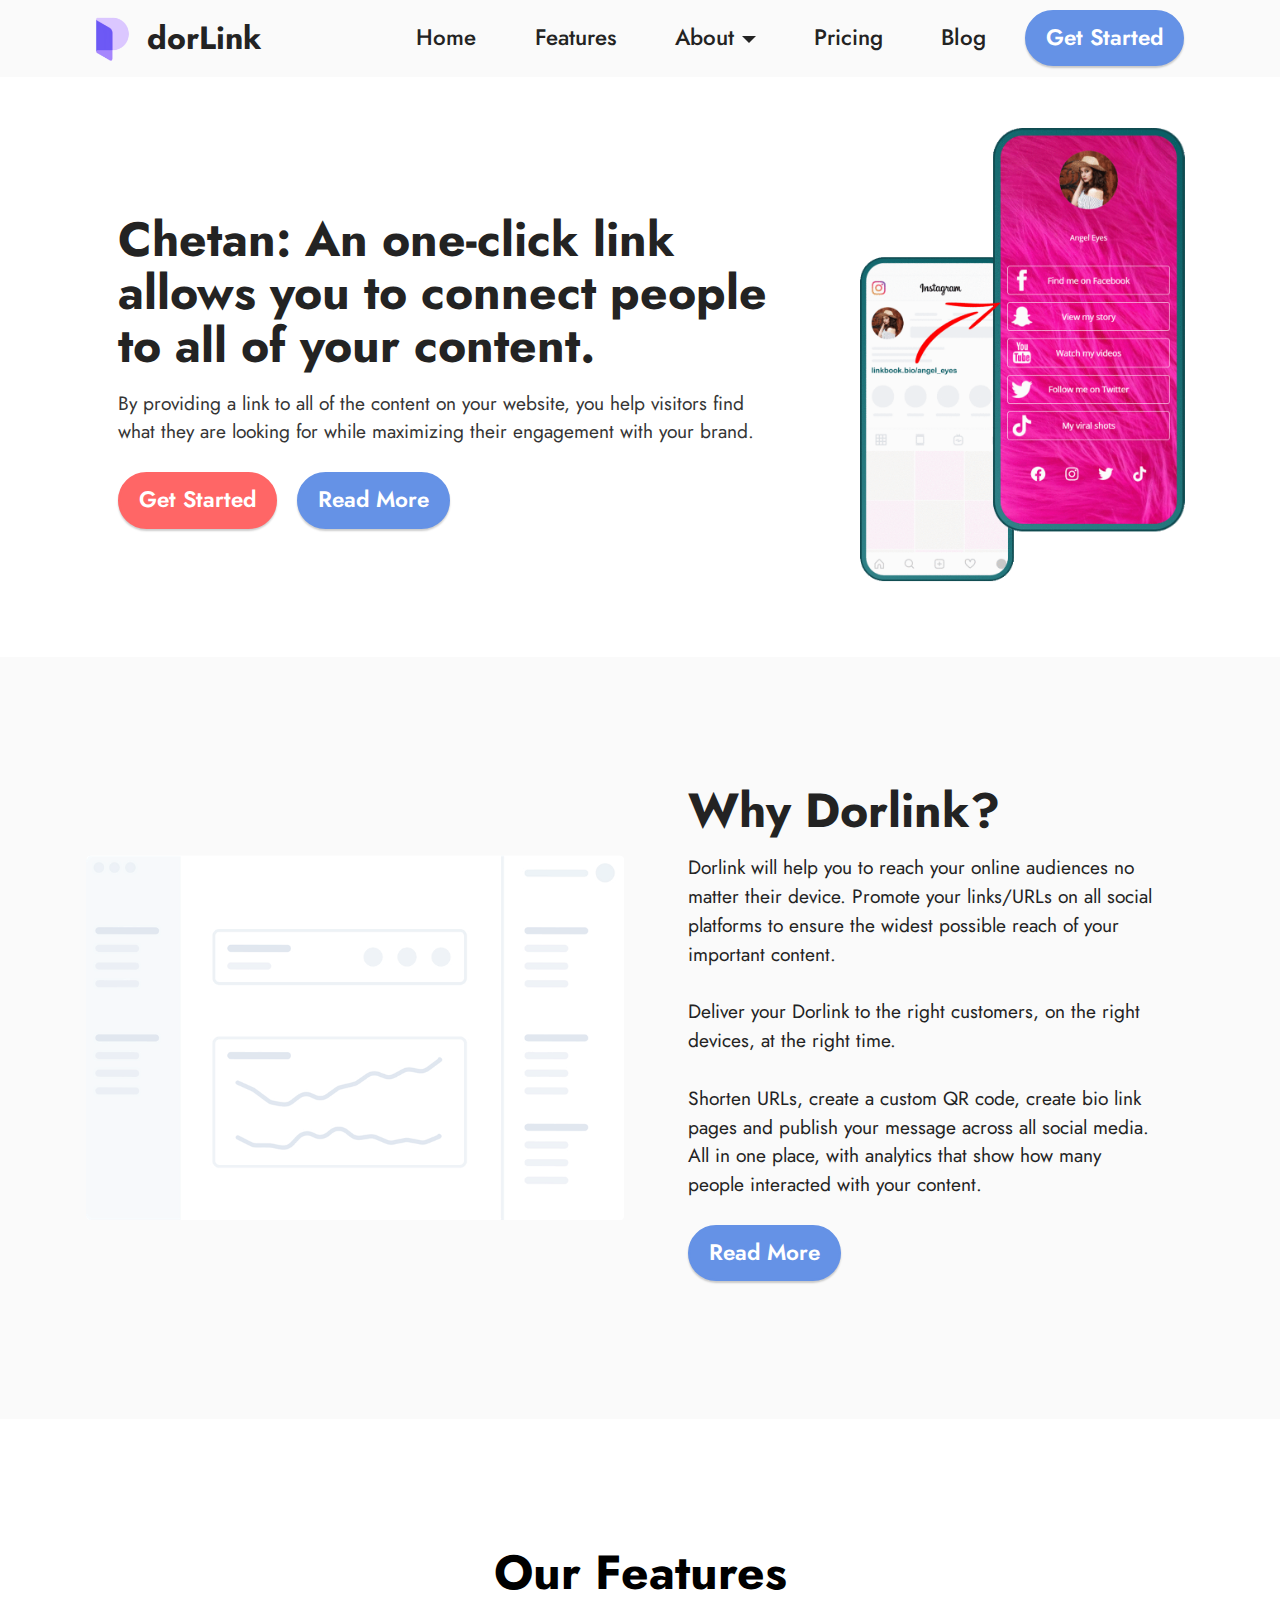
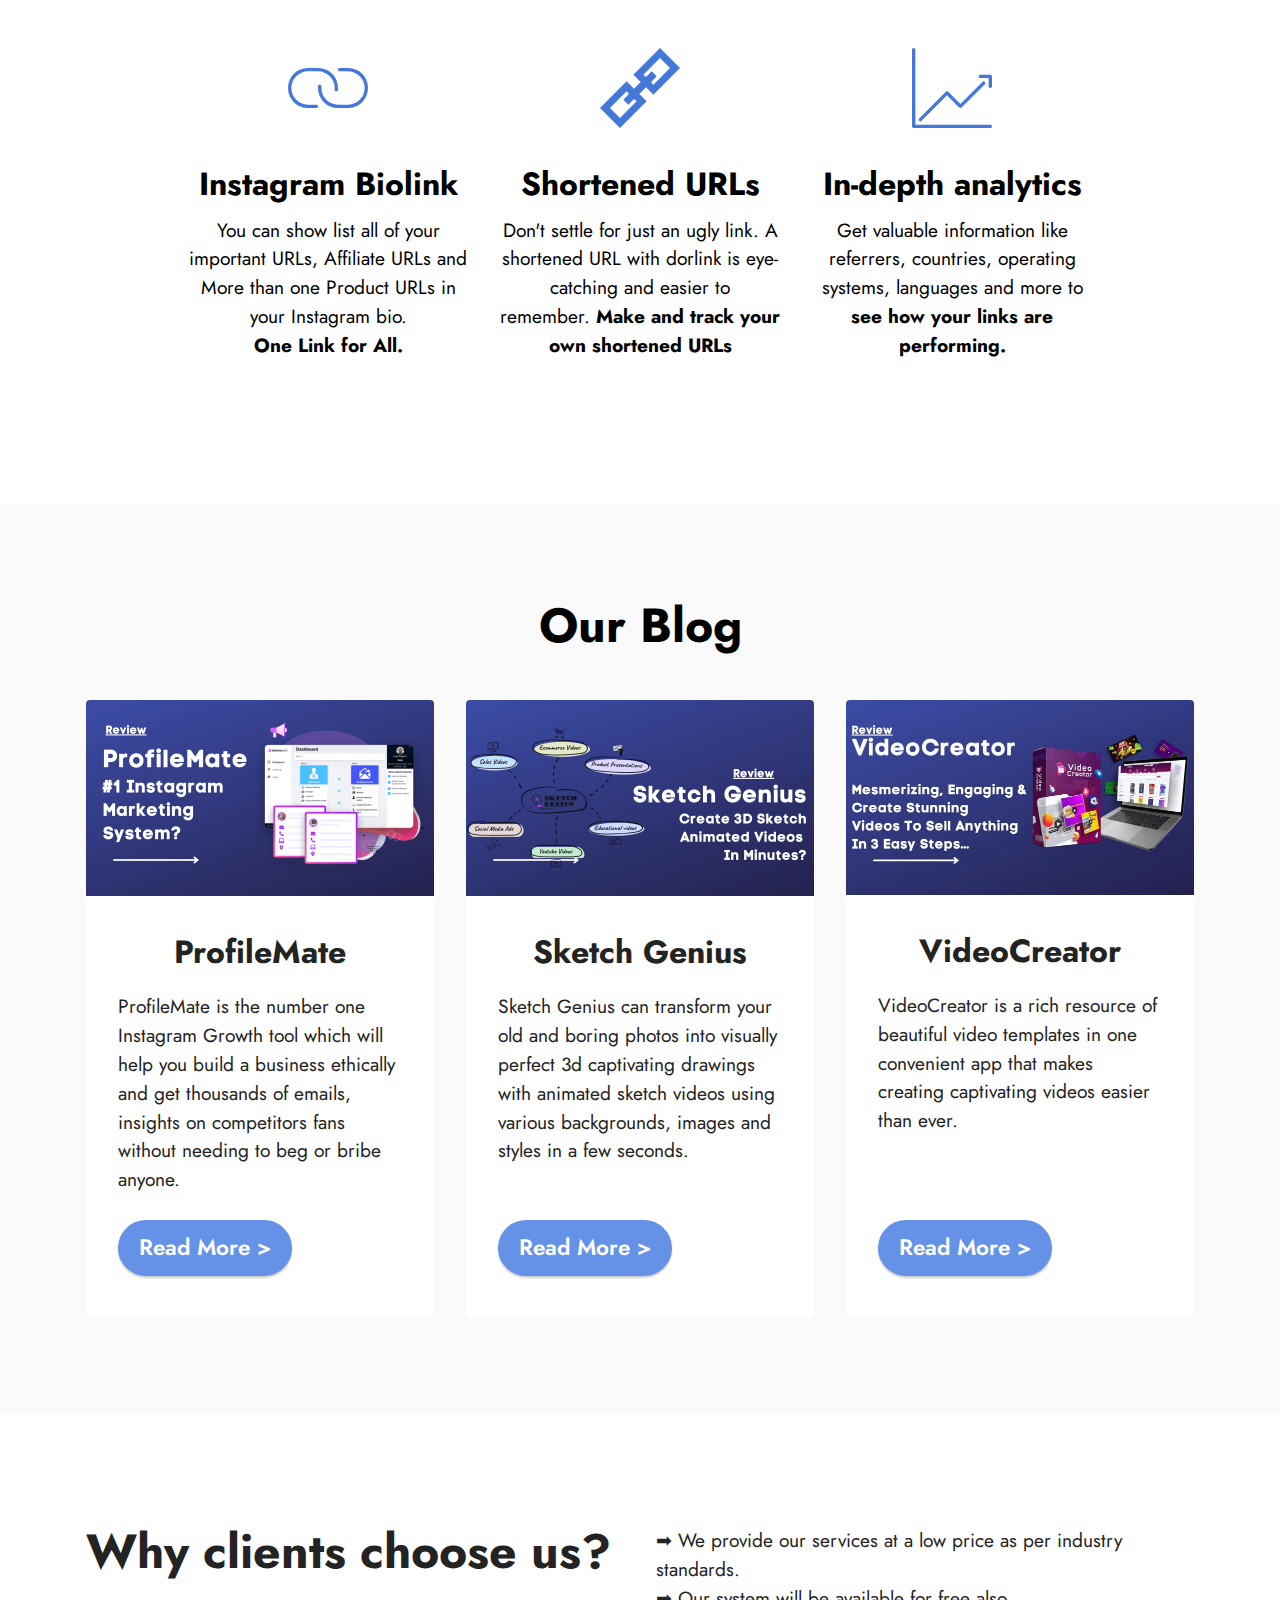
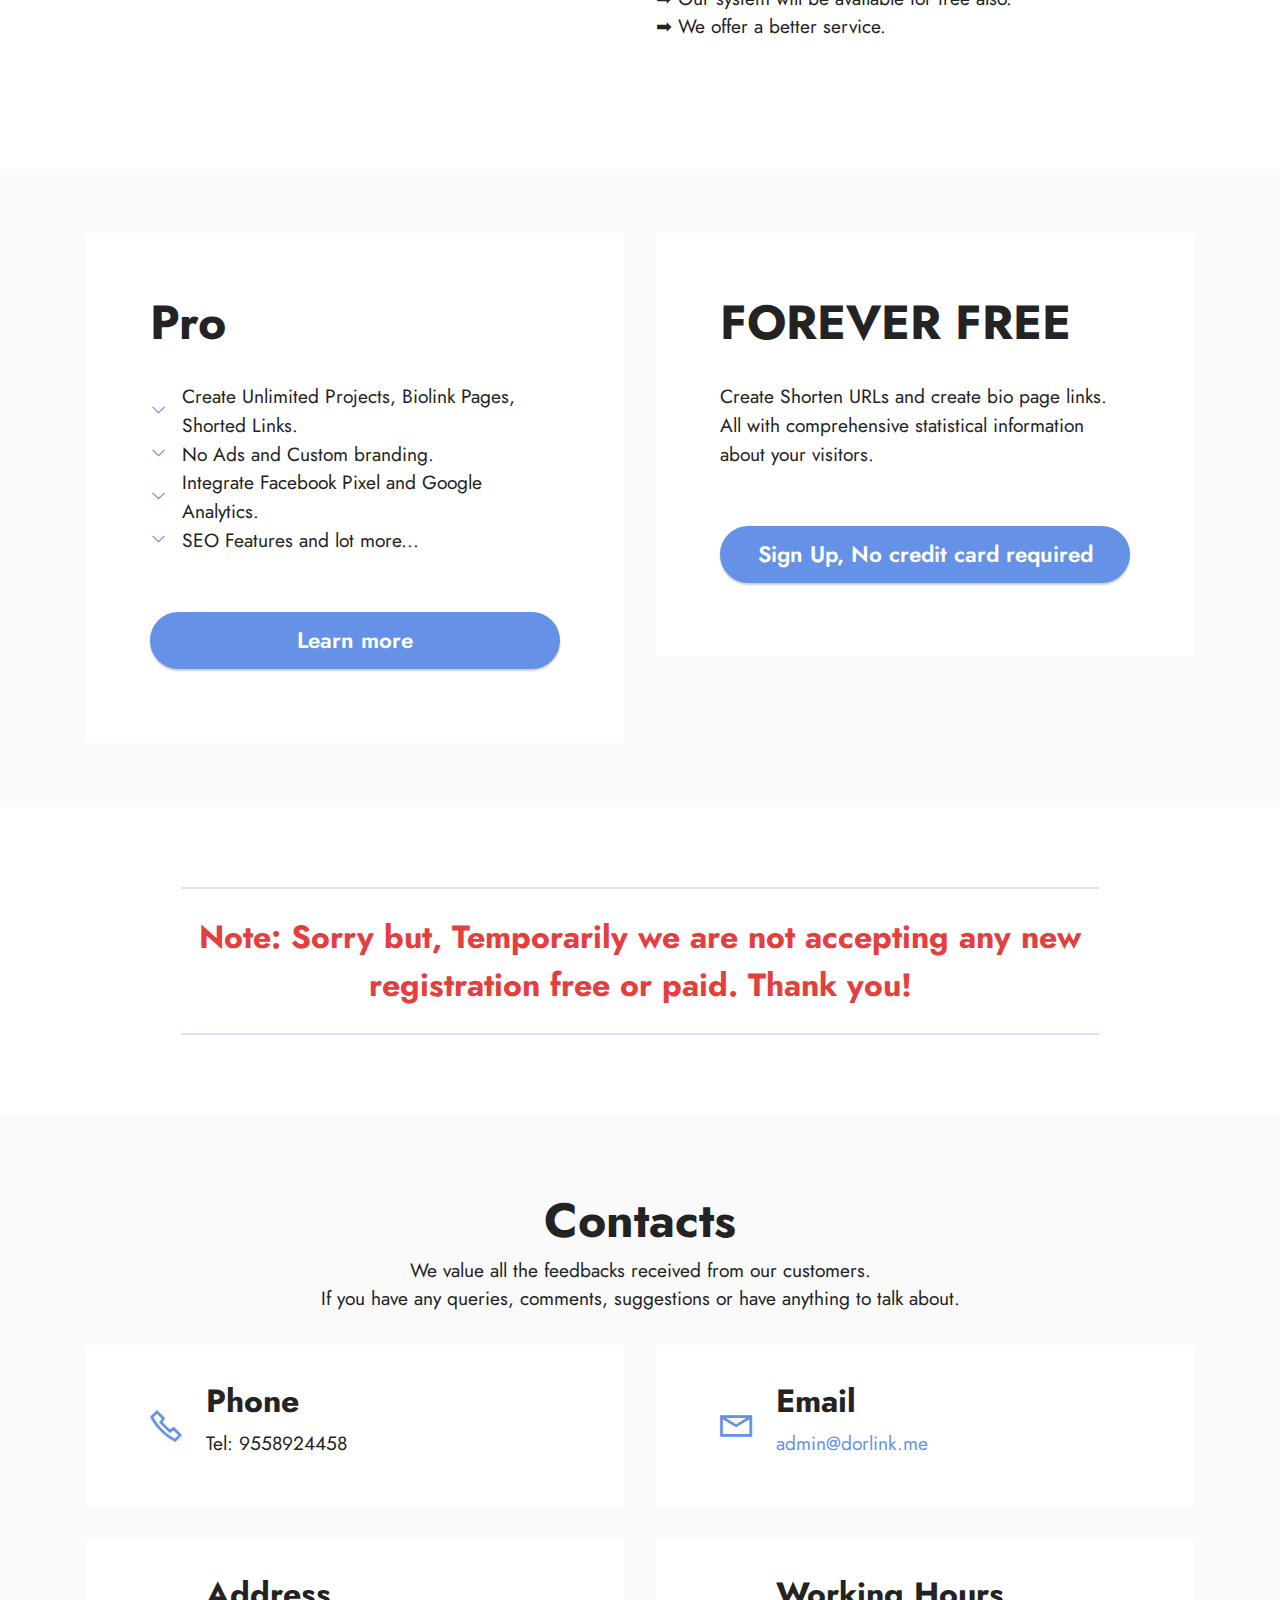
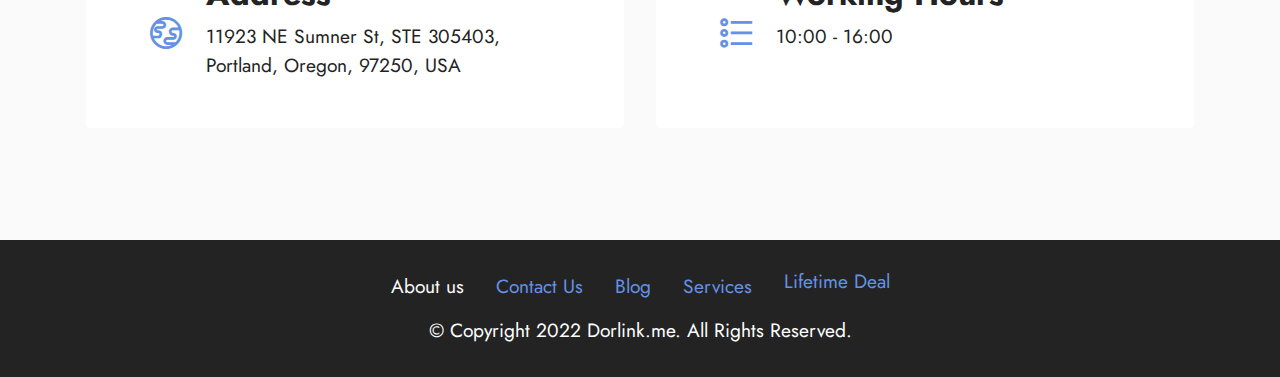
==== commit 4064b2e1: "update index.html" ====
--- a/index.html
+++ b/index.html
@@ -79,7 +79,7 @@
             </div>
             <div class="col-12 col-md">
                 <div class="text-wrapper">
-                    <h1 class="mbr-section-title mbr-fonts-style mb-3 display-2"><strong> Edited: An one-click link allows you to connect people to all of your content.</strong></h1>
+                    <h1 class="mbr-section-title mbr-fonts-style mb-3 display-2"><strong> Chetan: An one-click link allows you to connect people to all of your content.</strong></h1>
                     <p class="mbr-text mbr-fonts-style display-7">By providing a link to all of the content on your website, you help visitors find what they are looking for while maximizing their engagement with your brand.<br></p>
                     <div class="mbr-section-btn mt-3"><a class="btn btn-secondary display-4" href="https://dorlink.me/register" target="_blank">Get Started</a>
                         <a class="btn btn-primary display-4" href="index.html#header14-1j">Read More</a></div>
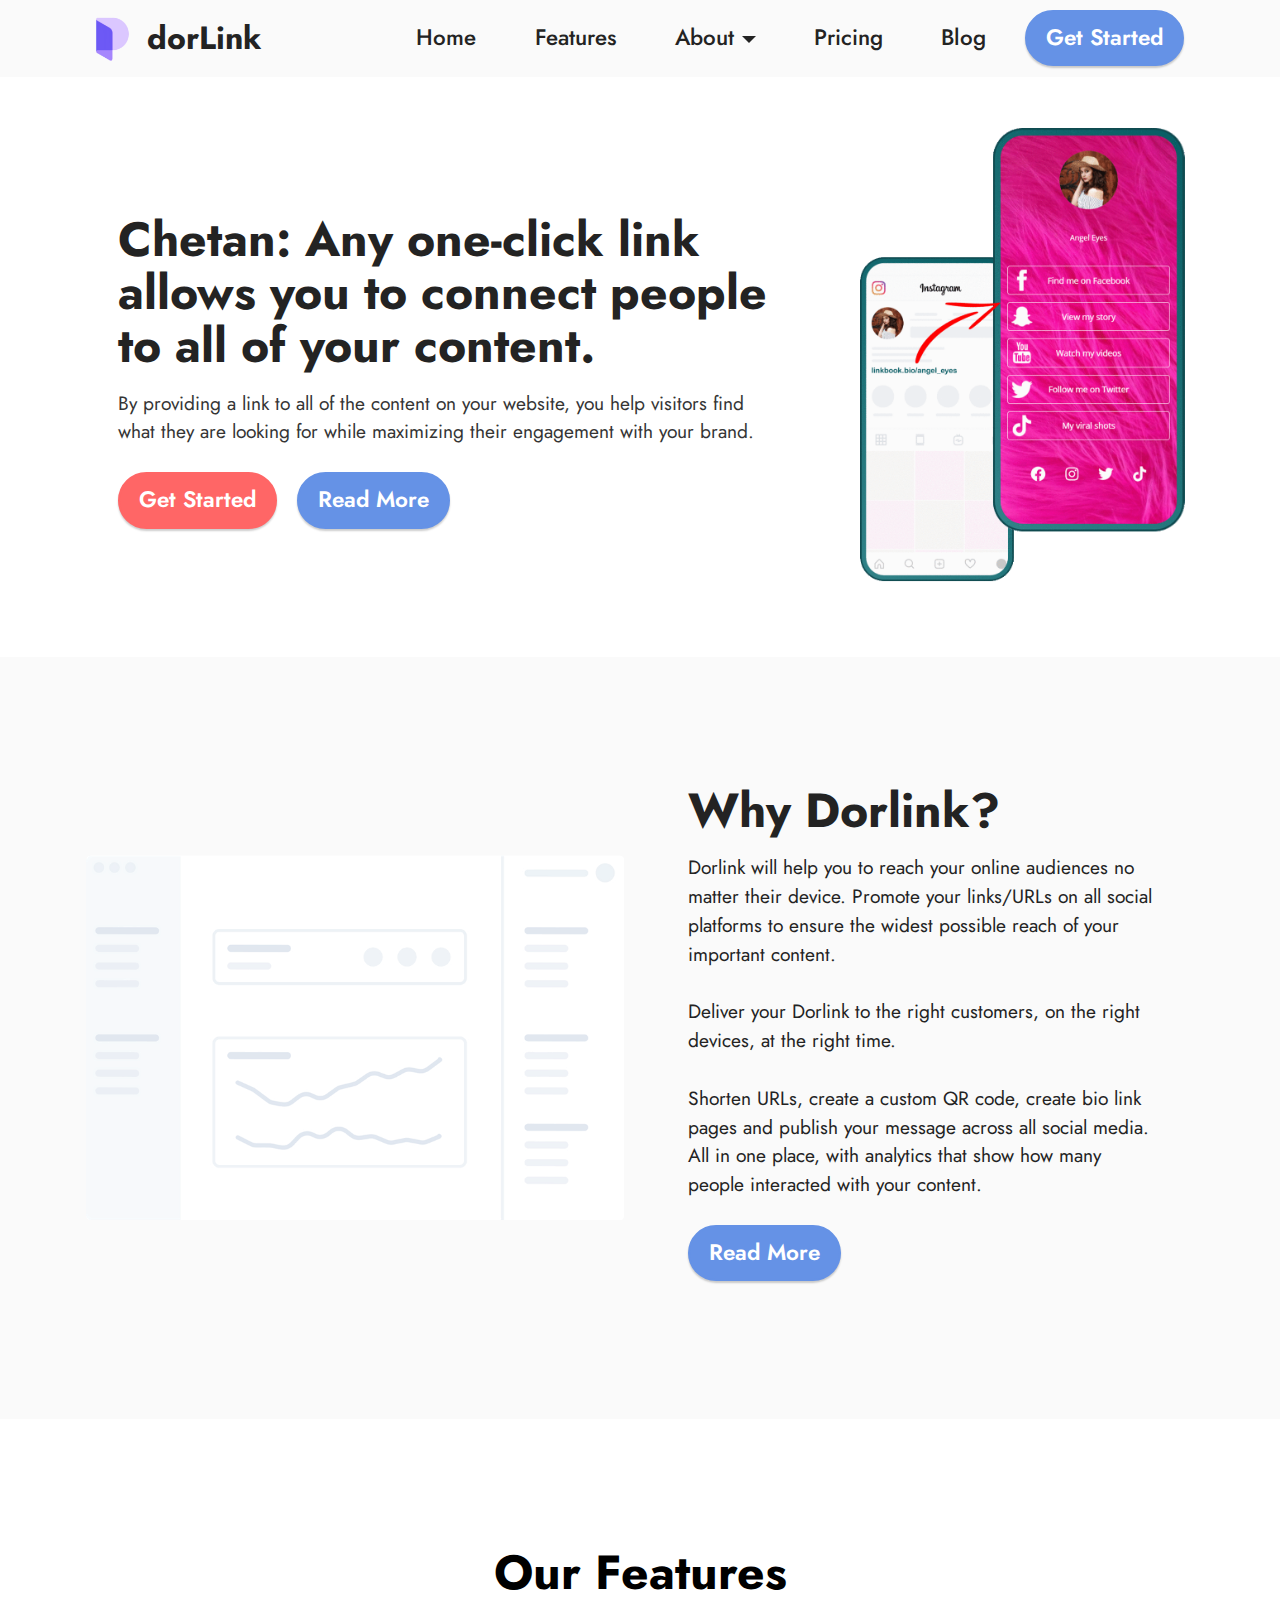
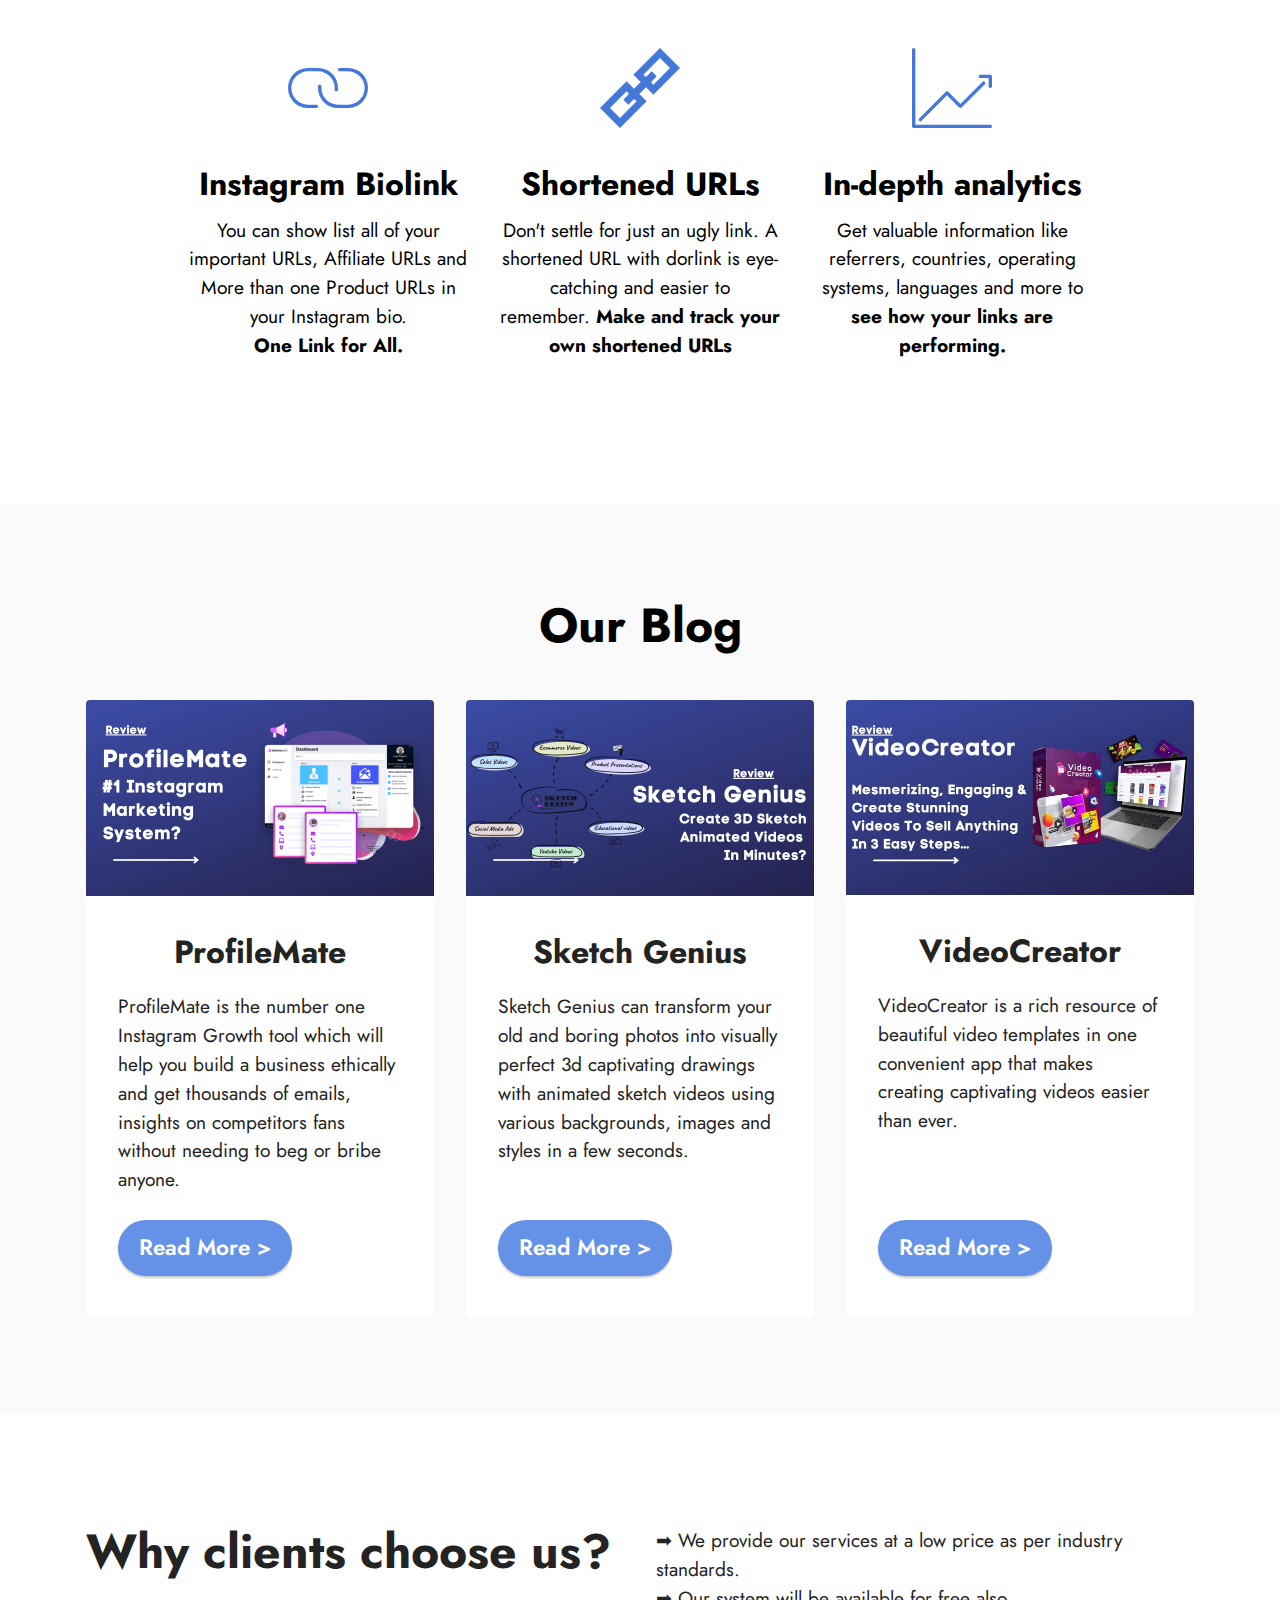
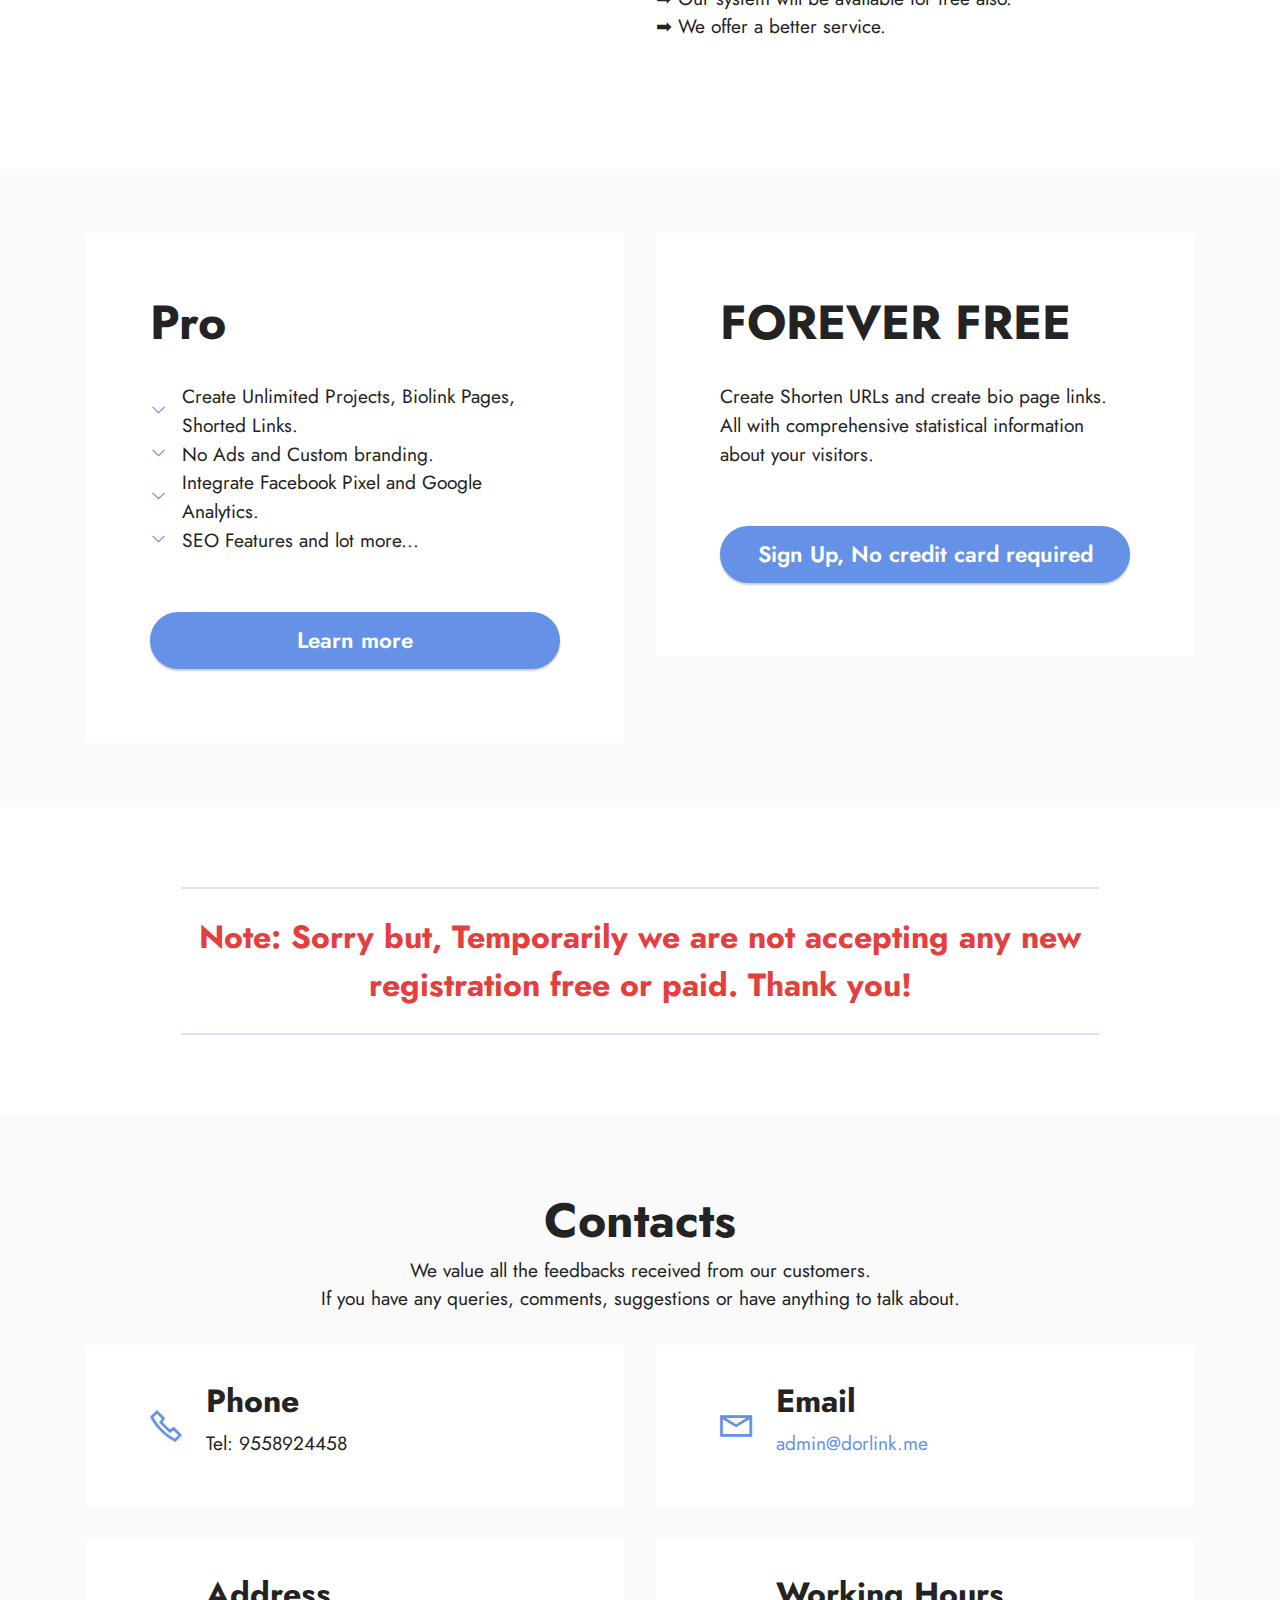
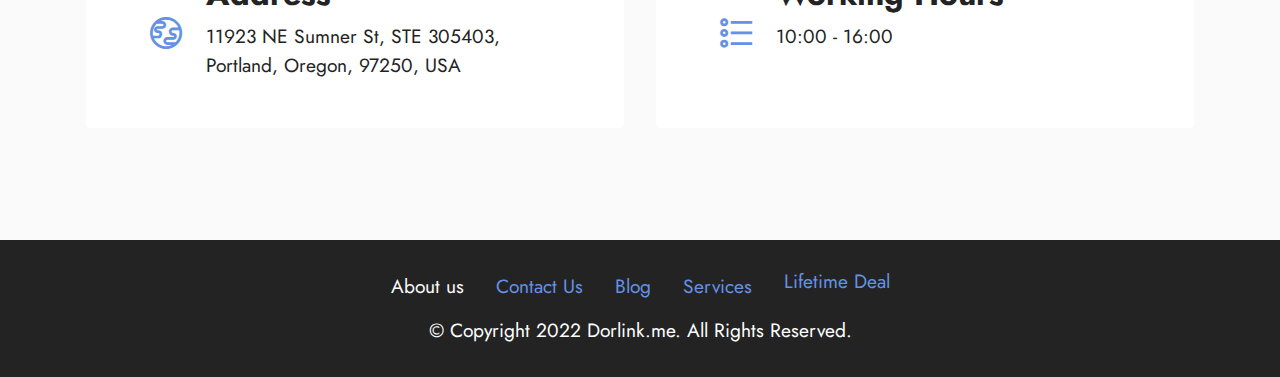
==== commit 5868109f: "index.html" ====
--- a/index.html
+++ b/index.html
@@ -79,7 +79,7 @@
             </div>
             <div class="col-12 col-md">
                 <div class="text-wrapper">
-                    <h1 class="mbr-section-title mbr-fonts-style mb-3 display-2"><strong> Chetan: An one-click link allows you to connect people to all of your content.</strong></h1>
+                    <h1 class="mbr-section-title mbr-fonts-style mb-3 display-2"><strong> Chetan: Any one-click link allows you to connect people to all of your content.</strong></h1>
                     <p class="mbr-text mbr-fonts-style display-7">By providing a link to all of the content on your website, you help visitors find what they are looking for while maximizing their engagement with your brand.<br></p>
                     <div class="mbr-section-btn mt-3"><a class="btn btn-secondary display-4" href="https://dorlink.me/register" target="_blank">Get Started</a>
                         <a class="btn btn-primary display-4" href="index.html#header14-1j">Read More</a></div>
